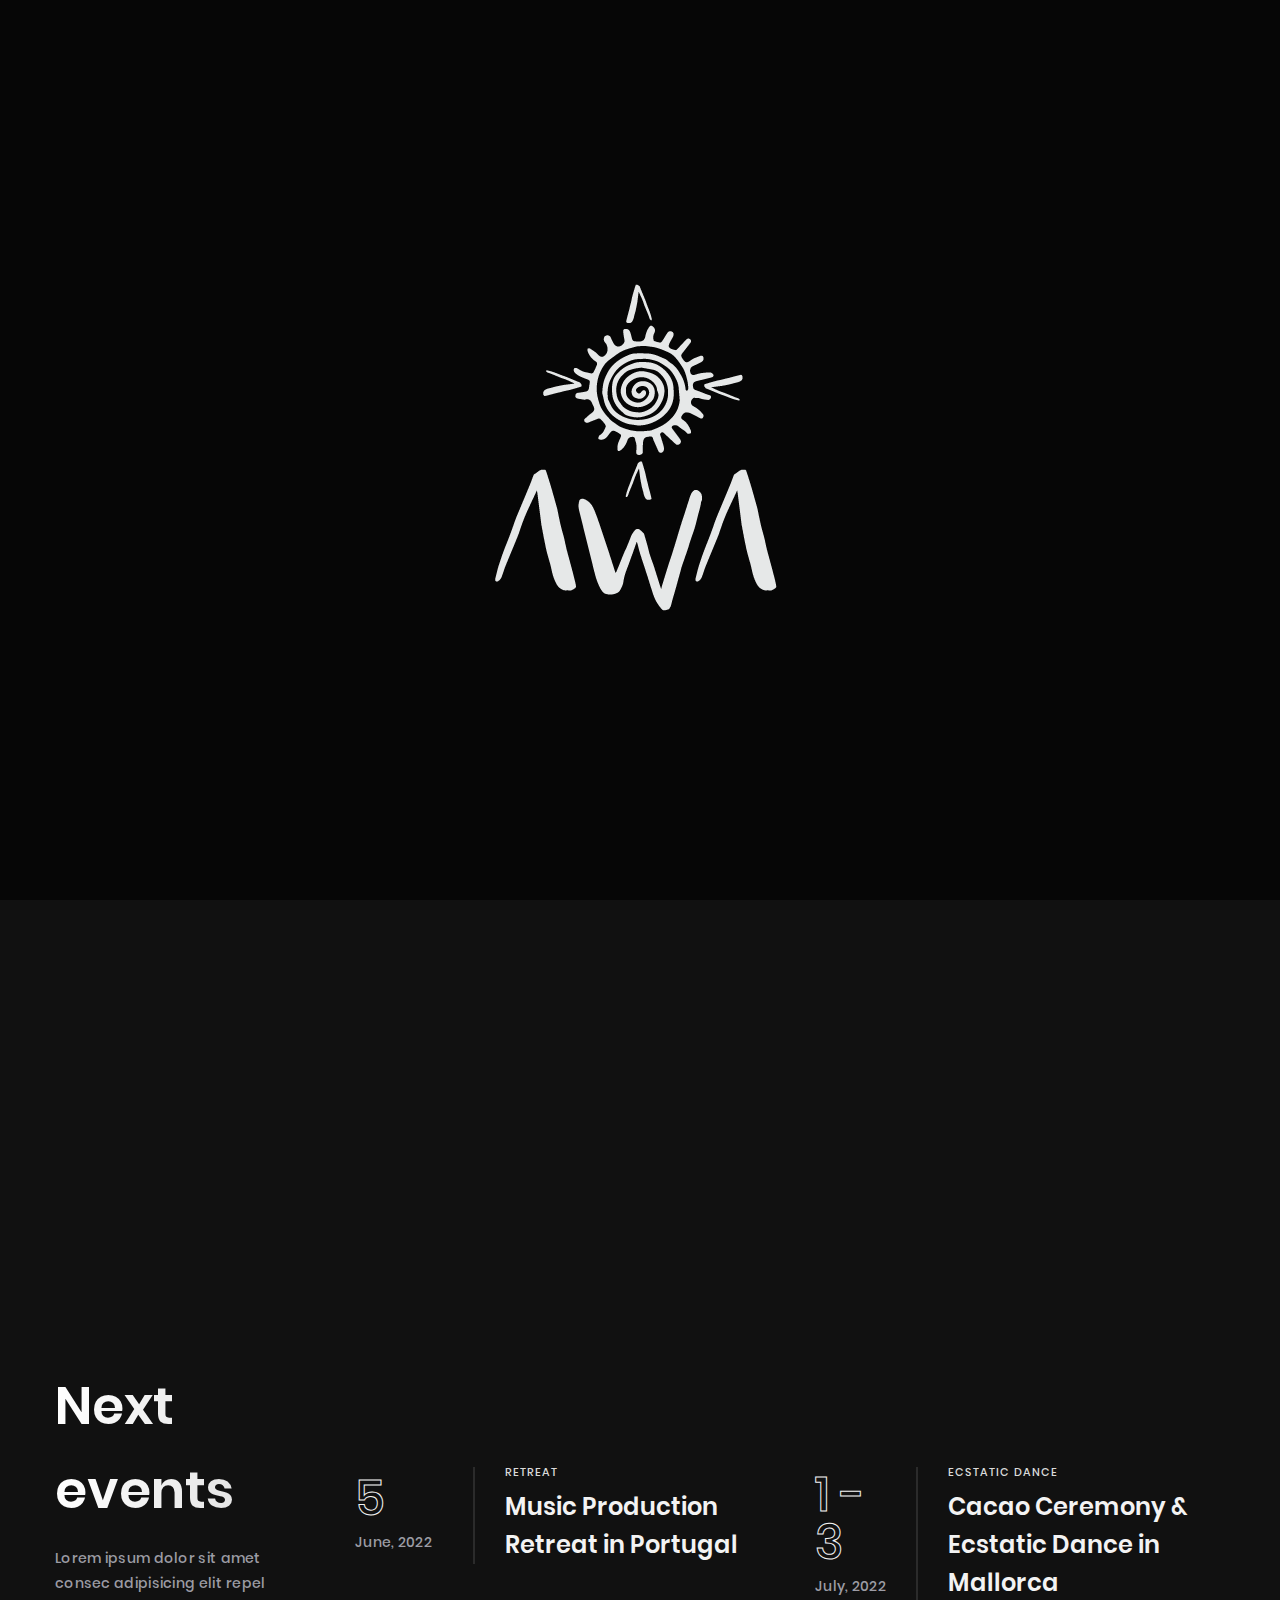
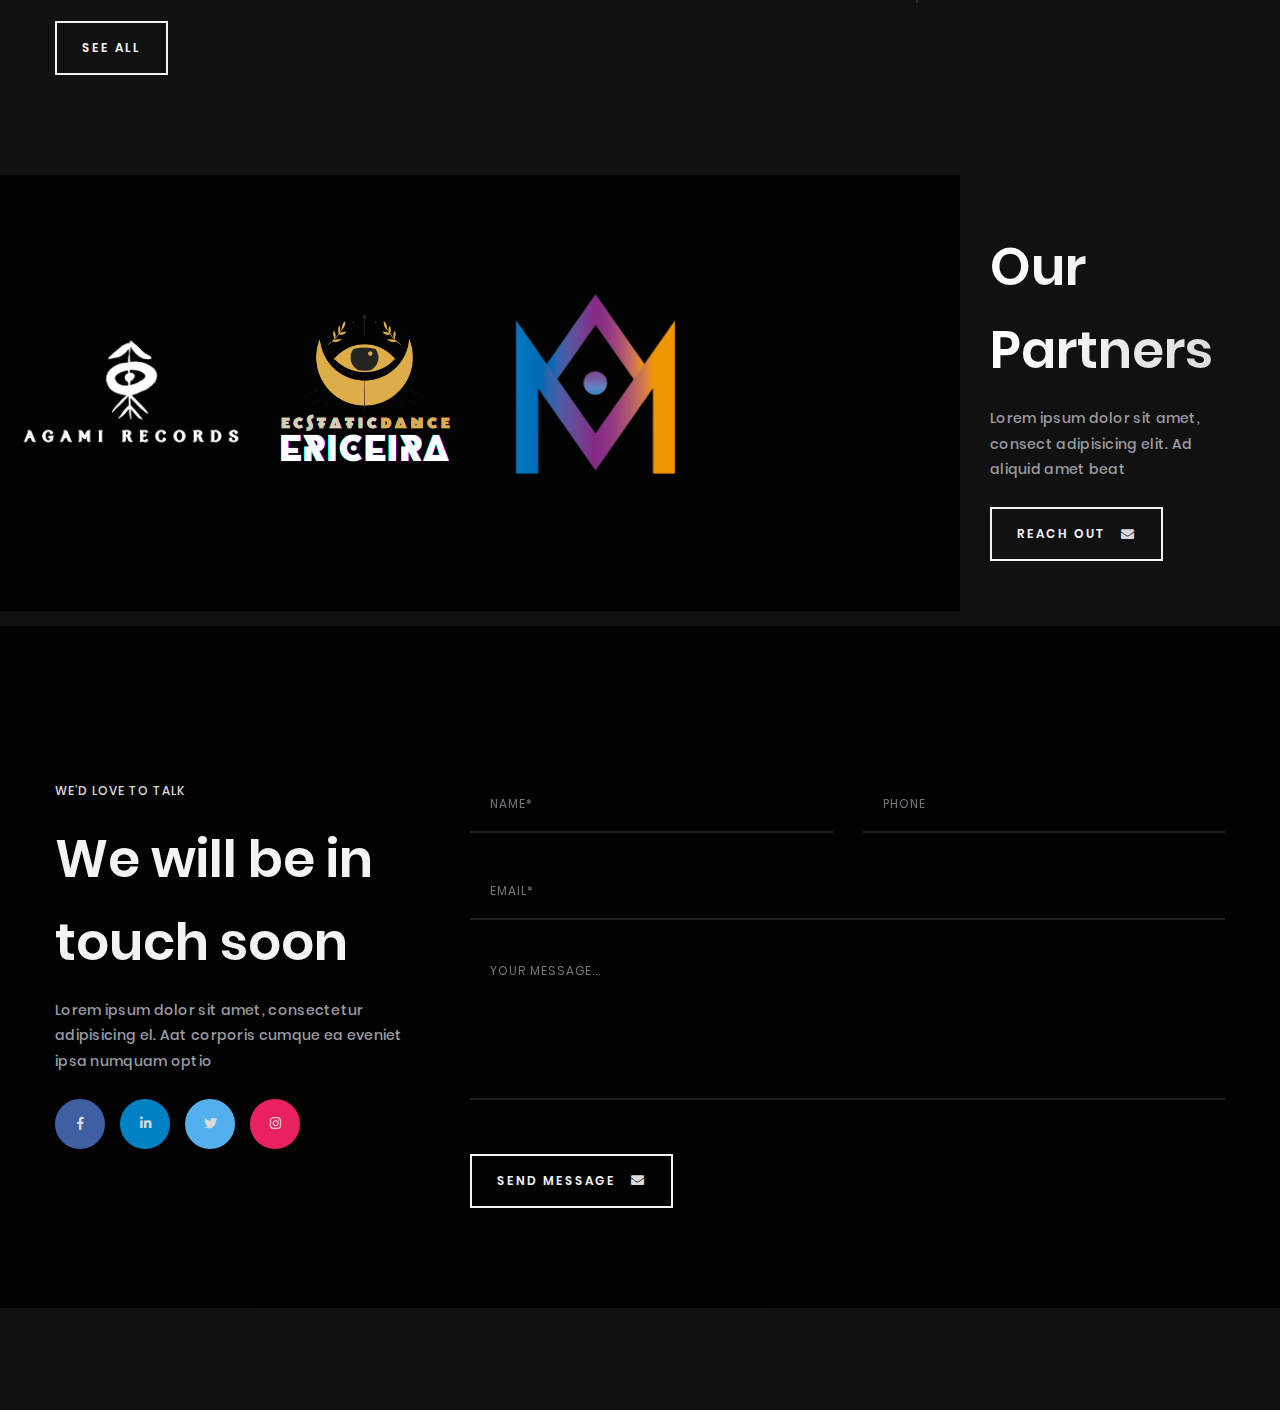
==== index.html @ 038b1d71 "contact form working + back to 3 pillars" ====
<!doctype html>
<html lang="zxx">

<head>
  <!-- HEAD START -->
  <meta charset="UTF-8">
  <meta name="viewport" content="width=device-width, initial-scale=1, maximum-scale=1">
  <meta http-equiv="x-ua-compatible" content="ie=edge">
  <meta name="apple-mobile-web-app-capable" content="yes" />
  <meta name="mobile-web-app-capable" content="yes">
  <meta name="apple-mobile-web-app-status-bar-style" content="black-transcluent">
  <meta name="format-detection" content="telephone=no">
  <title>AWA Movement</title>
  <!-- Font Awesome -->
  <link rel="stylesheet" href="css/font-awesome.min.css">
  <!-- Swiper -->
  <link rel="stylesheet" href="css/swiper.min.css">
  <!-- Magnific popup -->
  <link rel="stylesheet" href="css/magnific-popup.min.css">
  <!-- Plur-->
  <link rel="stylesheet" href="css/plyr.min.css">
  <!-- AOS -->
  <link rel="stylesheet" href="css/aos.min.css">
  <!-- Bootstrap-->
  <link rel="stylesheet" href="css/bootstrap.min.css">
  <!-- Jquery Ui-->
  <link rel="stylesheet" href="css/jquery-ui.min.css">
  <!-- Main css -->
  <link rel="stylesheet" href="css/main.css">
  <!-- HEAD END -->
</head>

<body>


  <!-- PAGE START -->
  <main class="page-wrapper">
    <!-- Page Loader -->
    <div class="page-loader">
      <img src="images/logo.png" style="filter: brightness(2)" alt="AWA Movement logo" class="animate img-fluid">
    </div>
    <!-- Cursor -->
    <div class="cursor">
      <div class="cursor--inner cursor--inner-circle"></div>
      <div class="cursor--inner cursor--inner-text"></div>
    </div>
    <!-- Navbar -->
    <nav class="navigation-menu">
      <!-- LOGO -->
      <div class="inner-wrapper">
        <div class="navigation-menu--logo-wrapper navigation-button">
          <a href="index.html">
            <div class="logo-wrapper--image-wrapper">
              <img src="images/logo wide.png" style="filter: brightness(2)" alt="" class="img-fluid">
            </div>
          </a>
        </div>
        <div class="right-side">
          <!-- Toggle-->
          <div class="navigation-menu--toggle-btn navigation-button">
            <div class="toggle-btn--menu">Menu</div>
            <div class="toggle-btn--wrapper-toggles">
              <div class="wrapper-toggles--one"></div>
              <div class="wrapper-toggles--two"></div>
              <div class="wrapper-toggles--three"></div>
            </div>
          </div>
        </div>
      </div>
      <!-- Main Menu-->
      <div
        class="navigation-menu--inner-wrapper bg-size-cover bg-position-center bg-attachment-fixed overlay black-overlay"
        style="background-image: url('images/menu/bg.jpg'); background-size: auto; background-repeat: repeat;">
        <div class="inner-wrapper--menu-wrapper">
          <ul class="menu-wrapper--menu-list active-window">
            <li class="menu-item"><a href="index.html">Home</a></li>
            <li class="menu-item"><a href="awa.html">AWA</a></li>
            <li class="menu-item"><a href="events.html">Events</a></li>
            <li class="menu-item">Trainings <small>(coming soon)</small></li>
          </ul>
        </div>
      </div>
      <div class="navigation--sidebar-panel">
        <div class="sidebar-panel-toggle-close">
          <i class="fa fa-times"></i>
        </div>
      </div>
      </div>
    </nav>
    <!-- Page Content -->
    <div class="content-page-wrapper">
      <!-- Hero-Header -->
      <header class="hero-header">
        <div class="swiper-container swiper-hero">
          <div class="swiper-wrapper">
            <div class="swiper-slide" style="background-image: url('images/home slider/1.jpeg')">
              <div class="hero-header--hero-content">
                <div class="container">
                  <div class="hero-content--hero-wrapper">
                    <div class="hero-wrapper--content">
                      <h1 class="content--hero-heading">Whole-istic</h1>
                      <h1 class="content--back-title">Whole<br>istic</h1>
                      <p class="content--hero-subtitle">Conscious gatherings, trainings and retreat experiences<br>
                        <br>We co-create moments that bring you to the present and that you can bring home to your
                        day-to-day life.
                      </p>
                      <div style="display: flex">
                        <div class="button-wrapper" style="margin-right: 2em;">
                          <a href="about.html" class="button btn-type-2">Book</a>
                        </div>
                        <div class="button-wrapper">
                          <a href="about.html" class="button btn-type-2">Watch video</a>
                        </div>
                      </div>
                    </div>

                  </div>
                </div>
              </div>
            </div>
            <div class="swiper-slide noise-bg" style="background-image: url('images/home slider/3.jpeg')">
              <div class="hero-header--hero-content">
                <div class="container">
                  <div class="hero-content--hero-wrapper">
                    <div class="hero-wrapper--content">
                      <h1 class="content--hero-heading">Ecstatic Dance</h1>
                      <h1 class="content--back-title">Ecstatic<br>Dance</h1>
                      <p class="content--hero-subtitle">Events in Ibiza, Mallorca and Portugal.<br>Join the next
                        wave.</p>
                      <div class="button-wrapper">
                        <a href="about.html" class="button btn-type-2">See Calendar</a>
                      </div>
                    </div>

                  </div>
                </div>
              </div>
            </div>
            <div class="swiper-slide noise-bg" style="background-image: url('images/home slider/2.jpeg')">
              <div class="hero-header--hero-content">
                <div class="container">
                  <div class="hero-content--hero-wrapper">
                    <div class="hero-wrapper--content">
                      <h1 class="content--hero-heading">Music Production</h1>
                      <h1 class="content--back-title">Music<br>Production</h1>
                      <p class="content--hero-subtitle">Learn music with your favorite producers.
                        <br>Book a weekend crash-course.
                      </p>
                      <div class="button-wrapper">
                        <a href="about.html" class="button btn-type-2">Know More</a>
                      </div>
                    </div>
                  </div>
                </div>
              </div>
            </div>
          </div>
          <div class="swiper-button-prev-default"><i class="fa fa-angle-left"></i></div>
          <div class="swiper-button-next-default"><i class="fa fa-angle-right"></i></div>
        </div>
        <div class="hero-header--share-form">
          <a href="#">
            <div class="share-form--share-icon">
              <i class="fas fa-envelope"></i>
            </div>
            <div class="share-form--share-info">
              <p>Newsletter</p>
            </div>
          </a>
        </div>
        <div class="hero-header--socials">
          <div class="socials--wrapper">
            <ul class="social-icons-type-1">
              <li><a href="index.html" class="twitter"><i class="fab fa-youtube"></i></a></li>
              <li><a href="https://www.instagram.com/awa.movement"><i class="fab fa-instagram"></i></a></li>
              <li><a href="https://discord.gg/qAZQvcEQYb" class="facebook"><i class="fab fa-discord"></i></a></li>
            </ul>
          </div>
        </div>
      </header>

      <!-- Feature boxes-->
      <section class="large-section feature-boxes">
        <div class="container">
          <div class="row feature-box-type-1">
            <div class="col-xl-4 rev-block animation-element">
              <div class="feature-box-type-1--inner-wrapper">
                <div class="inner-wrapper--number">
                  <p>01</p>
                </div>
                <div class="inner-wrapper--content-wrapper">
                  <div class="content-wrapper--title">
                    <h5>Retreats & Conscious Gatherings</h5>
                  </div>
                  <div class="content-wrapper--subtitle">
                    <p>We co-create moments that bring you to the present and that you can bring home to your day-to-day
                      life.</p>
                  </div>
                </div>
              </div>
            </div>
            <div class="col-xl-4 rev-block animation-element second-animation">
              <div class="feature-box-type-1--inner-wrapper">
                <div class="inner-wrapper--number">
                  <p>02</p>
                </div>
                <div class="inner-wrapper--content-wrapper">
                  <div class="content-wrapper--title">
                    <h5>Trainings & Online Workshops</h5>
                  </div>
                  <div class="content-wrapper--subtitle">
                    <p>Learn music with your favorite producers.
                      <br>Book a weekend crash-course.
                    </p>
                  </div>
                </div>
              </div>
            </div>
            <div class="col-xl-4 rev-block animation-element third-animation">
              <div class="feature-box-type-1--inner-wrapper">
                <div class="inner-wrapper--number">
                  <p>03</p>
                </div>
                <div class="inner-wrapper--content-wrapper">
                  <div class="content-wrapper--title">
                    <h5>Holistic Concierge</h5>
                  </div>
                  <div class="content-wrapper--subtitle">
                    <p>Events in Ibiza, Mallorca and Portugal.<br>Join the next wave.</p>
                  </div>
                </div>
              </div>
            </div>
          </div>
        </div>
      </section>

      <!-- Upcoming events calendar section -->
      <section class="recent-posts large-section">
        <div class="container">
          <div class="row recent-posts-section--posts-wrapper">
            <div class="col-xl-3 section-heading padding-right">
              <h2 class="section-heading--title">
                Next events
              </h2>
              <p class="section-heading--subtitle">
                Lorem ipsum dolor sit amet consec adipisicing elit repel
              </p>
              <div class="button-wrapper">
                <a class="button btn-type-2" href="calendar.html">See all</a>
              </div>
            </div>
            <div class="col-xl-9">
              <div class="recent-posts-type-1">
                <div class="recent-posts-type-1--posts-wrapper first-post">
                  <div class="posts-wrapper--post">
                    <div class="post--image">
                      <a href="calendar.html">
                        <img
                          src="https://static.wixstatic.com/media/e67b36_6e2a6144dbae4e78b1b3712f1353c117~mv2.jpg/v1/fill/w_1024,h_768,al_c,q_85,enc_auto/e67b36_6e2a6144dbae4e78b1b3712f1353c117~mv2.jpg"
                          alt="" class="img-fluid">
                      </a>
                    </div>
                    <div class="post--content-wrapper">
                      <div class="content-wrapper--date">
                        <div class="date--day heading-stroke">
                          <span>5</span>
                        </div>
                        <div class="date--month-year">
                          <p>June, 2022</p>
                        </div>
                      </div>
                      <div class="content-wrapper--title">
                        <div class="title--tag">
                          <a href="calendar.html">
                            <p>Retreat</p>
                          </a>
                        </div>
                        <a href="calendar.html">
                          <h5 class="title--main-title">Music Production Retreat in Portugal</h5>
                        </a>
                      </div>
                    </div>
                  </div>
                </div>
                <div class="recent-posts-type-1--posts-wrapper second-post">
                  <div class="posts-wrapper--post">
                    <div class="post--image">
                      <a href="calendar.html">
                        <img
                          src="https://static.wixstatic.com/media/e67b36_7b329c564df14a1da469c50195173c81~mv2.jpg/v1/fill/w_1024,h_768,al_c,q_85,enc_auto/e67b36_7b329c564df14a1da469c50195173c81~mv2.jpg"
                          alt="" class="img-fluid">
                      </a>
                    </div>
                    <div class="post--content-wrapper">
                      <div class="content-wrapper--date">
                        <div class="date--day heading-stroke">
                          <span>1 - 3</span>
                        </div>
                        <div class="date--month-year">
                          <p>July, 2022</p>
                        </div>
                      </div>
                      <div class="content-wrapper--title">
                        <div class="title--tag">
                          <a href="calendar.html">
                            <p>Ecstatic Dance</p>
                          </a>
                        </div>
                        <a href="calendar.html">
                          <h5 class="title--main-title">Cacao Ceremony & Ecstatic Dance in Mallorca</h5>
                        </a>
                      </div>
                    </div>
                  </div>
                </div>
              </div>
            </div>

          </div>
        </div>
      </section>

      <!-- Clients slider -->
      <section class="clients-slider">
        <div class="container-fluid ">
          <div class="row clients-slider--clients-wrapper">
            <div class="col-xl-9 clients-slider-type-1 bg-position-center overlay dark-overlay bg-size-cover">
              <div class="swiper-container clients-container-type-1">
                <div class="swiper-wrapper clients-container-type-1--clients-wrapper">
                  <div class="swiper-slide clients-wrapper--clients-slide">
                    <a href="https://www.agamirecords.org" target="_blank" class="clients-slide--clients-inner">
                      <img src="images/agami_logo_variation2.png" style="filter: invert(1)" alt="Agami Records"
                        class="img-fluid">
                    </a>
                  </div>
                  <div class="swiper-slide clients-wrapper--clients-slide">
                    <a href="https://www.instagram.com/ecstaticdanceericeira" target="_blank"
                      class="clients-slide--clients-inner">
                      <img src="images/ericeira logo.png" alt="" class="img-fluid">
                    </a>
                  </div>
                  <div class="swiper-slide clients-wrapper--clients-slide">
                    <a href="https://www.instagram.com/artivistasrecreando" target="_blank"
                      class="clients-slide--clients-inner">
                      <img src="images/artivistas logo.png" alt="" class="img-fluid">
                    </a>
                  </div>
                  <div class="swiper-slide clients-wrapper--clients-slide">
                    <a href="https://www.momentomcollective.com" target="_blank" class="clients-slide--clients-inner">
                      <img src="https://www.momentomcollective.com/wp-content/uploads/2019/09/black-logo.png"
                        style="filter: invert(1)" alt="" class="img-fluid">
                    </a>
                  </div>
                  <div class="swiper-slide clients-wrapper--clients-slide">
                    <a href="https://www.dharmaartinbalance.com" target="_blank" class="clients-slide--clients-inner">
                      <img src="images/dharma logo.png" style="filter: invert(1)" alt="" class="img-fluid">
                    </a>
                  </div>
                  <div class="swiper-slide clients-wrapper--clients-slide">
                    <a href="https://www.agamirecords.org" target="_blank" class="clients-slide--clients-inner">
                      <img src="images/seedsoflight logo.png" alt="" class="img-fluid">
                    </a>
                  </div>
                </div>
              </div>
            </div>
            <div class="col-xl-3 section-heading padding-left">
              <h2 class="section-heading--title">
                Our Partners
              </h2>
              <p class="section-heading--subtitle">
                Lorem ipsum dolor sit amet, consect adipisicing elit. Ad aliquid amet beat
              </p>
              <div class="button-wrapper">
                <a class="button btn-type-1" href="about.html">Reach out<i class="fas fa-envelope"></i></a>
              </div>
            </div>
          </div>
        </div>
      </section>

      <!-- Contact form-->
      <section
        class="contact-form-section large-section bg-size-cover bg-attachment-fixed bg-position-center overlay dark-overlay"
        style="background-image: url('images/footer/bg.jpg')">
        <div class="container ">
          <div class="row contact-form-section--wrapper">
            <div class="col-xl-4">
              <div class="wrapper--subtitle">
                <p>We’d love to talk</p>
              </div>
              <div class="contact-form--title">
                <h2>We will be in touch soon</h2>
              </div>
              <div class="wrapper--description">
                <p>Lorem ipsum dolor sit amet, consectetur adipisicing el. Aat corporis cumque ea eveniet
                  ipsa numquam optio</p>
              </div>
              <div class="wrapper--socials">
                <div class="social-icons-type-2">
                  <a href="index.html" class="social-box facebook-h">
                    <i class="fab fa-facebook-f"></i>
                  </a>
                  <a href="index.html" class="social-box linkedin-h">
                    <i class="fab fa-linkedin-in"></i>
                  </a>
                  <a href="index.html" class="social-box twitter-h">
                    <i class="fab fa-twitter"></i>
                  </a>
                  <a href="https://www.instagram.com/awa.movement" class="social-box instagram-h">
                    <i class="fab fa-instagram"></i>
                  </a>
                </div>
              </div>
            </div>
            <div class="col-xl-8 padding-left">
              <div class="contact-form">
                <div class="contact-form--contact-form-wrapper">
                  <form class="contact-form-wrapper--contact-form" id="ajax-contact" name="ajax-contact">
                    <div class="input-row">
                      <div class="form-div first-div">
                        <input class="form-name" type="text" name="name" placeholder="Name*" required>
                      </div>
                      <div class="form-div last-div">
                        <input class="form-phone" type="text" name="phone" placeholder="Phone">
                      </div>
                    </div>
                    <div class="form-div">
                      <input class="form-email" type="email" name="email" placeholder="Email*" required>
                    </div>
                    <div class="form-div">
                      <textarea class="form-message" name="message" placeholder="Your message..."></textarea>
                    </div>
                    <div class="button-wrapper">
                      <button type="submit" class="button btn-type-1">Send Message<i
                          class="fas fa-envelope"></i></button>
                    </div>
                  </form>
                </div>
              </div>
            </div>
          </div>
        </div>
      </section>
    </div>
    <!-- Parallax Footer -->
    <footer class="footer">
      <!-- <div class="container">
        <div class="row footer-head">
          <div class="col-xl-3 col-lg-6 col-sm-12">
            <div class="sidebar-widget">
              <h6 class="sidebar-widget--sidebar-title">Latest Posts</h6>
              <ul class="sidebar-widget--post-list">
                <li class="post-list--post">
                  <a href="index.html">
                    <div class="post--img-wrapper">
                      <img src="http://via.placeholder.com/1920x1280" alt="" class="img-fluid">
                    </div>
                  </a>
                  <div class="post--post-body">
                    <a href="index.html">
                      <h6>Good design is…</h6>
                    </a>
                    <div class="post-body--description-box">
                      <p class="description-box--date">June 12, 2020</p>
                    </div>
                  </div>
                </li>
                <li class="post-list--post">
                  <a href="index.html">
                    <div class="post--img-wrapper">
                      <img src="http://via.placeholder.com/1920x1280" alt="" class="img-fluid">
                    </div>
                  </a>
                  <div class="post--post-body">
                    <a href="index.html">
                      <h6>8 tips for your…</h6>
                    </a>
                    <div class="post-body--description-box">
                      <p class="description-box--date">May 28, 2020</p>
                    </div>
                  </div>
                </li>
                <li class="post-list--post">
                  <a href="index.html">
                    <div class="post--img-wrapper">
                      <img src="http://via.placeholder.com/1920x1280" alt="" class="img-fluid">
                    </div>
                  </a>
                  <div class="post--post-body">
                    <a href="index.html">
                      <h6>The great debate…</h6>
                    </a>
                    <div class="post-body--description-box">
                      <p class="description-box--date">Nov 16, 2020</p>
                    </div>
                  </div>
                </li>
              </ul>
            </div>
          </div>
          <div class="col-xl-3 col-lg-6 col-sm-12">
            <div class="sidebar-widget">
              <h6 class="sidebar-widget--sidebar-title">Dribble Feed</h6>
              <div class="sidebar-widget--social-networks">
                <div class="social-networks--dribble-widget">
                  <a href="https://dribbble.com/" class="gallery--image-item">
                    <img src="http://via.placeholder.com/1920x1280" alt="" class="img-fluid">
                    <i class="fab fa-dribbble"></i>
                  </a>
                  <a href="https://dribbble.com/" class="gallery--image-item">
                    <img src="http://via.placeholder.com/1920x1280" alt="" class="img-fluid">
                    <i class="fab fa-dribbble"></i>
                  </a>
                  <a href="https://dribbble.com/" class="gallery--image-item">
                    <img src="http://via.placeholder.com/1920x1280" alt="" class="img-fluid">
                    <i class="fab fa-dribbble"></i>
                  </a>
                  <a href="https://dribbble.com/" class="gallery--image-item">
                    <img src="http://via.placeholder.com/1920x1280" alt="" class="img-fluid">
                    <i class="fab fa-dribbble"></i>
                  </a>
                  <a href="https://dribbble.com/" class="gallery--image-item">
                    <img src="http://via.placeholder.com/1920x1280" alt="" class="img-fluid">
                    <i class="fab fa-dribbble"></i>
                  </a>
                  <a href="https://dribbble.com/" class="gallery--image-item">
                    <img src="http://via.placeholder.com/1920x1280" alt="" class="img-fluid">
                    <i class="fab fa-dribbble"></i>
                  </a>
                </div>
              </div>
            </div>
          </div>
          <div class="col-xl-3 col-lg-6 col-sm-12">
            <div class="sidebar-widget">
              <h6 class="sidebar-widget--sidebar-title">Contact Info</h6>
              <div class="sidebar-widget--contacts">
                <ul class="contacts--contact-info">
                  <li><i class="fa fa-map-marker"></i>
                    <p>Factory, London, W2 5JU</p>
                  </li>
                  <li><i class="fa fa-envelope"></i><a href="index.html">example@gmail.com</a></li>
                  <li><i class="fa fa-phone"></i><a href="index.html">Phone: 1-123-222-567</a></li>
                  <li><i class="fas fa-at"></i><a href="index.html">nastyakorbet@gmail.com</a></li>
                </ul>
              </div>
            </div>
          </div>
          <div class="col-xl-3 col-lg-6 col-sm-12">
            <div class="sidebar-widget">
              <h6 class="sidebar-widget--sidebar-title">Tag Cloud</h6>
              <div class="sidebar-widget--tag-cloud">
                <a href="index.html" class="tag-cloud--tag">Solution</a>
                <a href="index.html" class="tag-cloud--tag">Design</a>
                <a href="index.html" class="tag-cloud--tag">Visual</a>
                <a href="index.html" class="tag-cloud--tag">Gallery</a>
                <a href="index.html" class="tag-cloud--tag">Scss</a>
                <a href="index.html" class="tag-cloud--tag">Creative</a>
                <a href="index.html" class="tag-cloud--tag">Famous</a>
                <a href="index.html" class="tag-cloud--tag">People</a>
                <a href="index.html" class="tag-cloud--tag">Food</a>
                <a href="index.html" class="tag-cloud--tag">Science</a>
                <a href="index.html" class="tag-cloud--tag">HTML</a> <a href="index.html"
                  class="tag-cloud--tag">Photo</a>
              </div>
            </div>
          </div>
        </div>
      </div> -->
      <div class="footer-body">
        <div class="footer-body--wrapper">
          <p>@ 2022 AWA Movement, All Rights Reserved</p>
        </div>
      </div>
    </footer>
  </main>
  <!-- PAGE END -->

  <!-- INCLUDE SCRIPTS START -->

  <!--Jquery-->
  <script src="js/jquery-3.3.1.min.js"></script>
  <!--TweenMax-->
  <script src="js/TweenMax.min.js"></script>
  <!-- ImageLoaded -->
  <script src="js/imagesloaded.pkgd.min.js"></script>
  <!-- Magnific Popup-->
  <script src="js/jquery.magnific-popup.min.js"></script>
  <!-- Isotope -->
  <script src="js/isotope.pkgd.min.js"></script>
  <!-- Plyr -->
  <script src="js/plyr.min.js"></script>
  <!-- Tilt -->
  <script src="js/tilt.jquery.min.js"></script>
  <!-- Sticky sidebar -->
  <script src="js/sticky-sidebar.min.js"></script>
  <!-- Packery -->
  <script src="js/packery.pkgd.js"></script>
  <!-- Waypoints -->
  <script src="js/jquery.waypoints.min.js"></script>
  <!-- AOS-->
  <script src="js/aos.min.js"></script>
  <!-- Swiper -->
  <script src="js/swiper.min.js"></script>
  <!-- Jquery Ui-->
  <script src="js/jquery-ui.min.js"></script>
  <!-- Main JS-file -->
  <script src="js/main.js"></script>
  <!-- INCLUDE SCRIPTS END -->

  <script type="text/javascript" src="https://cdn.jsdelivr.net/npm/@emailjs/browser@3/dist/email.min.js">
  </script>
  <script type="text/javascript">
    (function () {
      emailjs.init("user_i3doLEc81aiVPkLWcqVLx");
    })();
  </script>

</body>

</html>
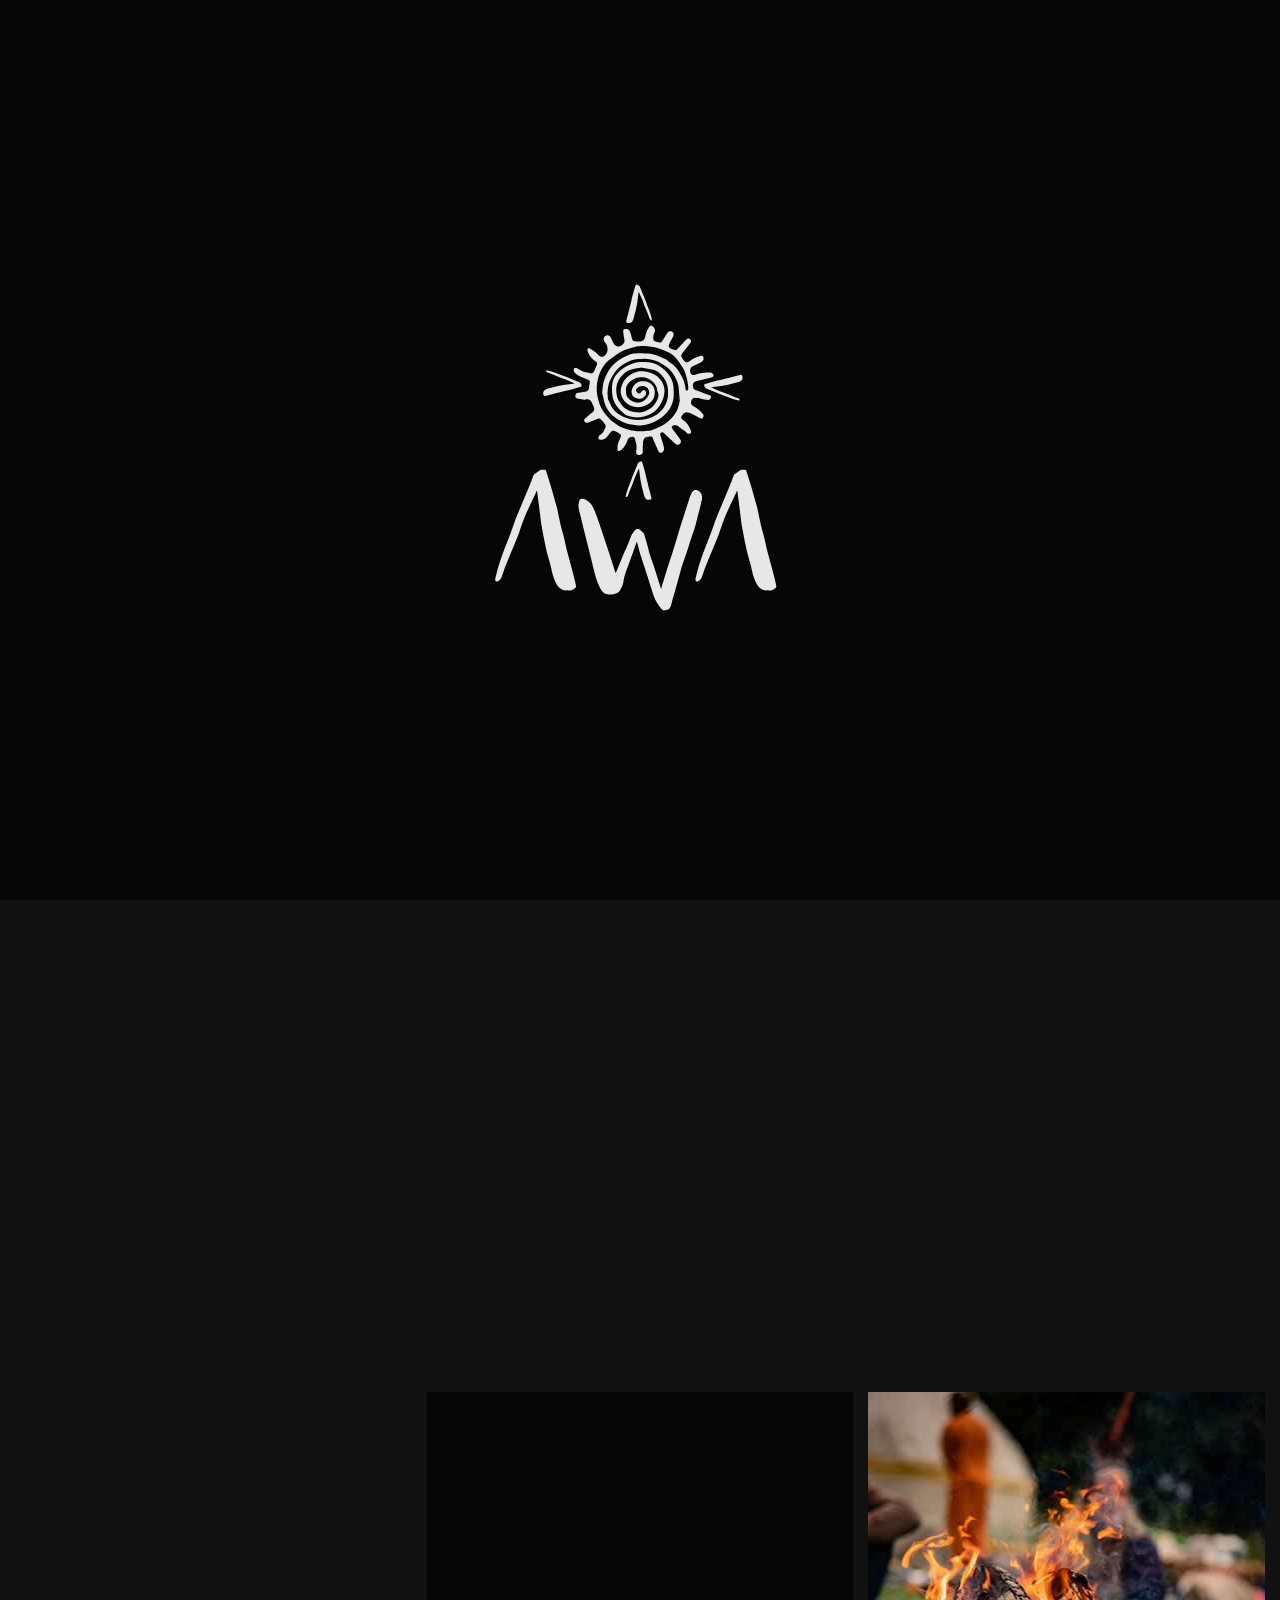
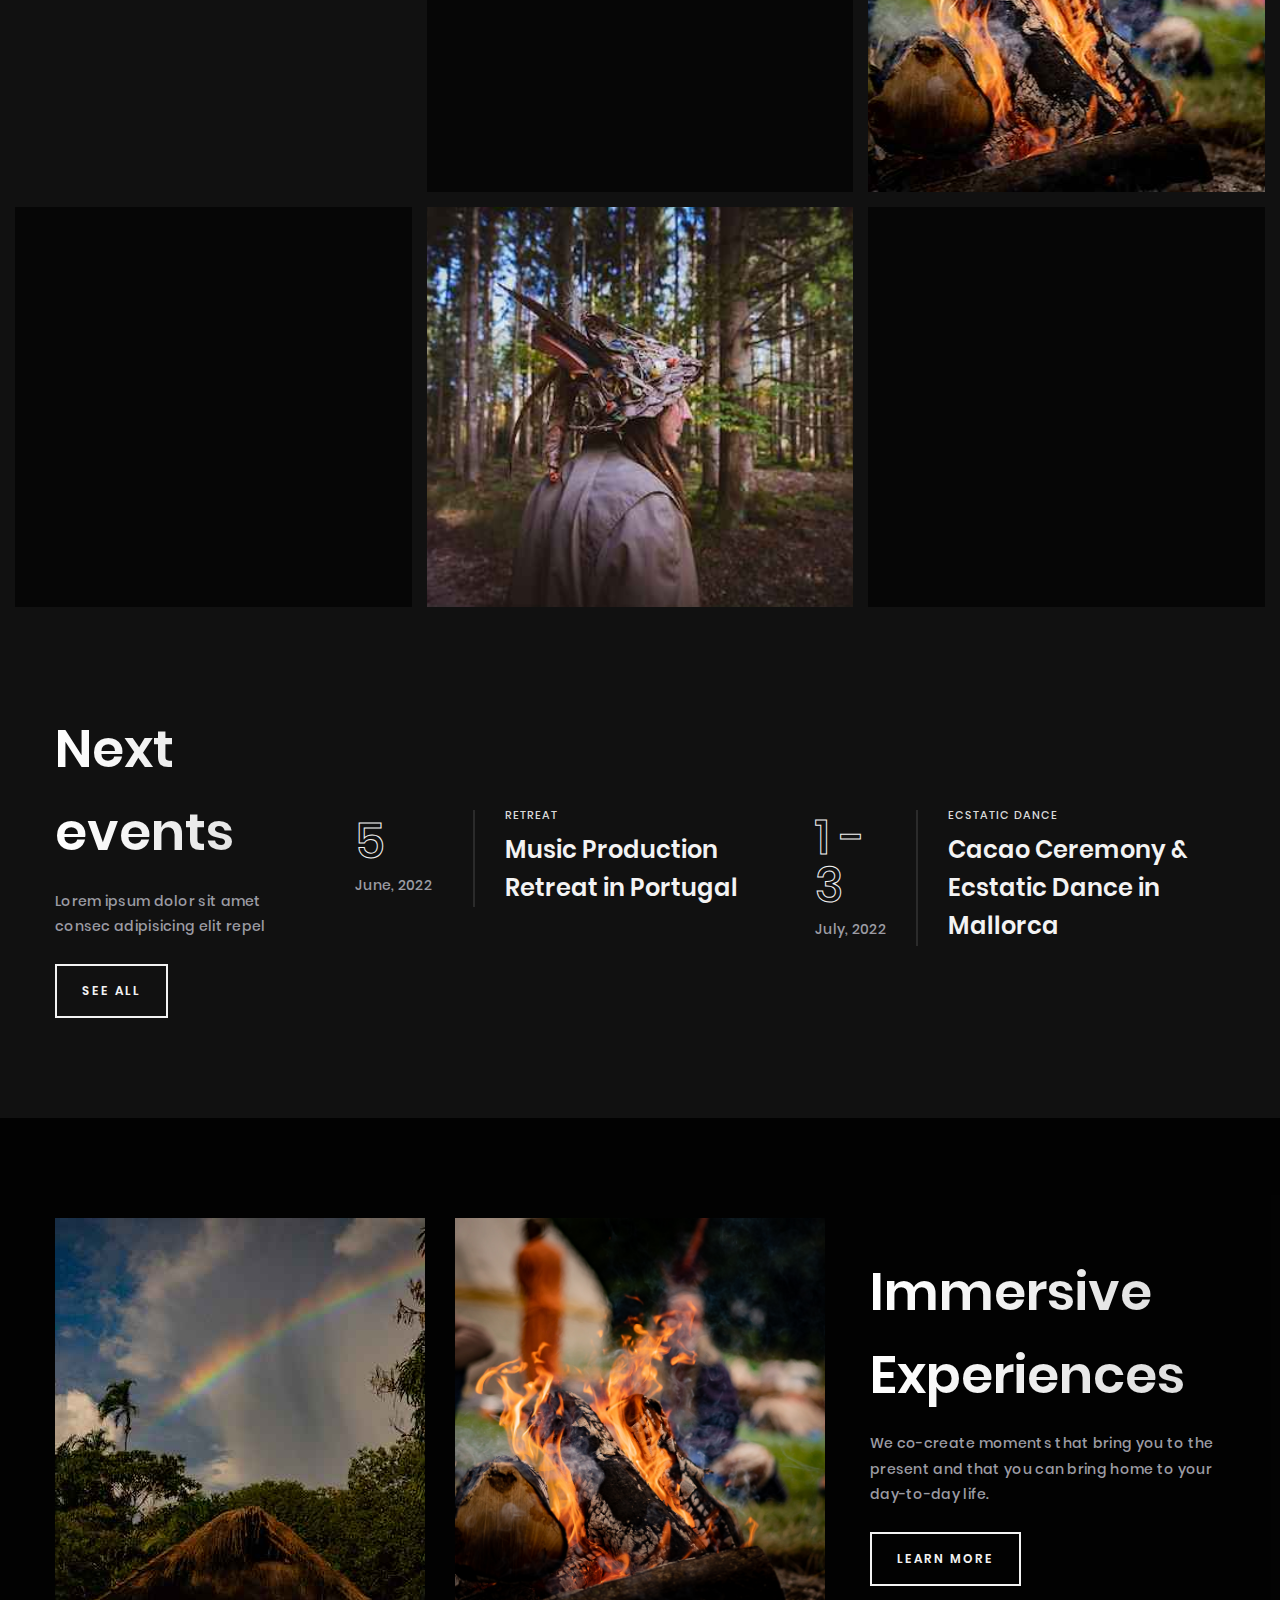
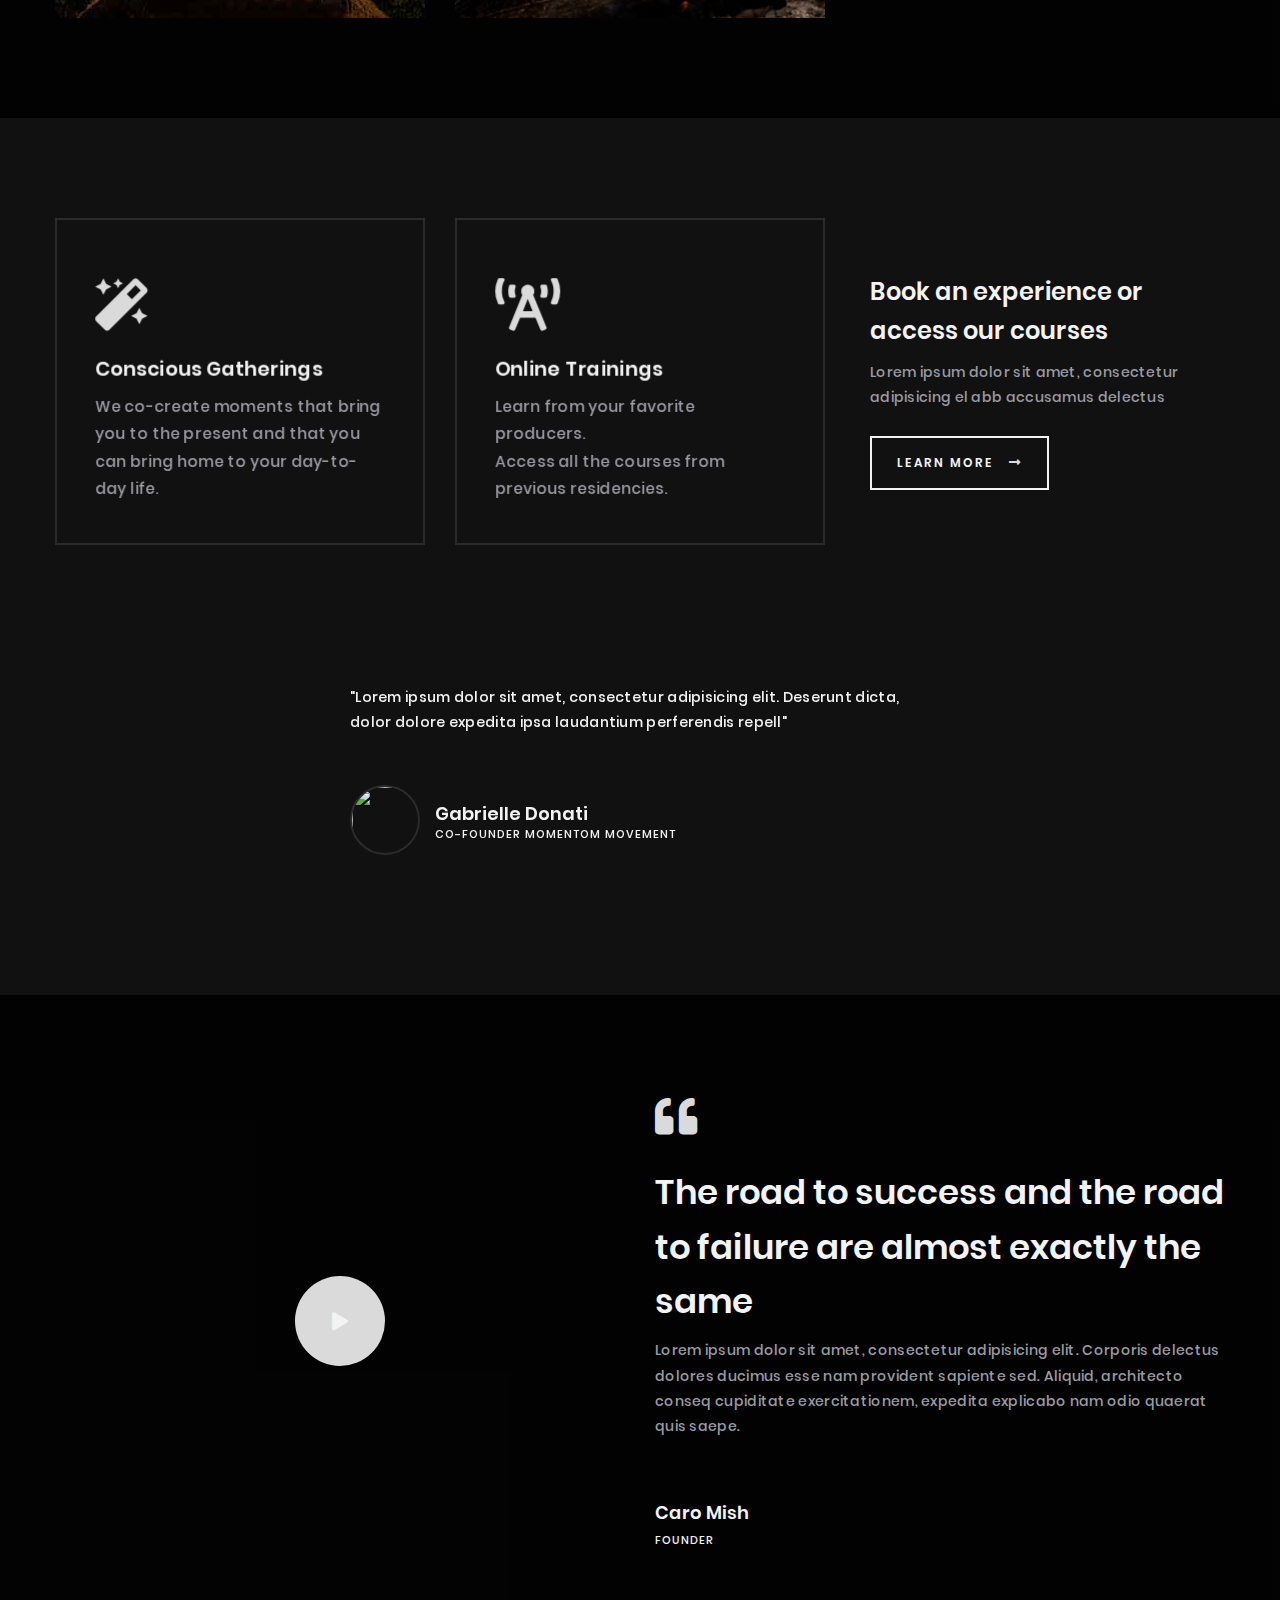
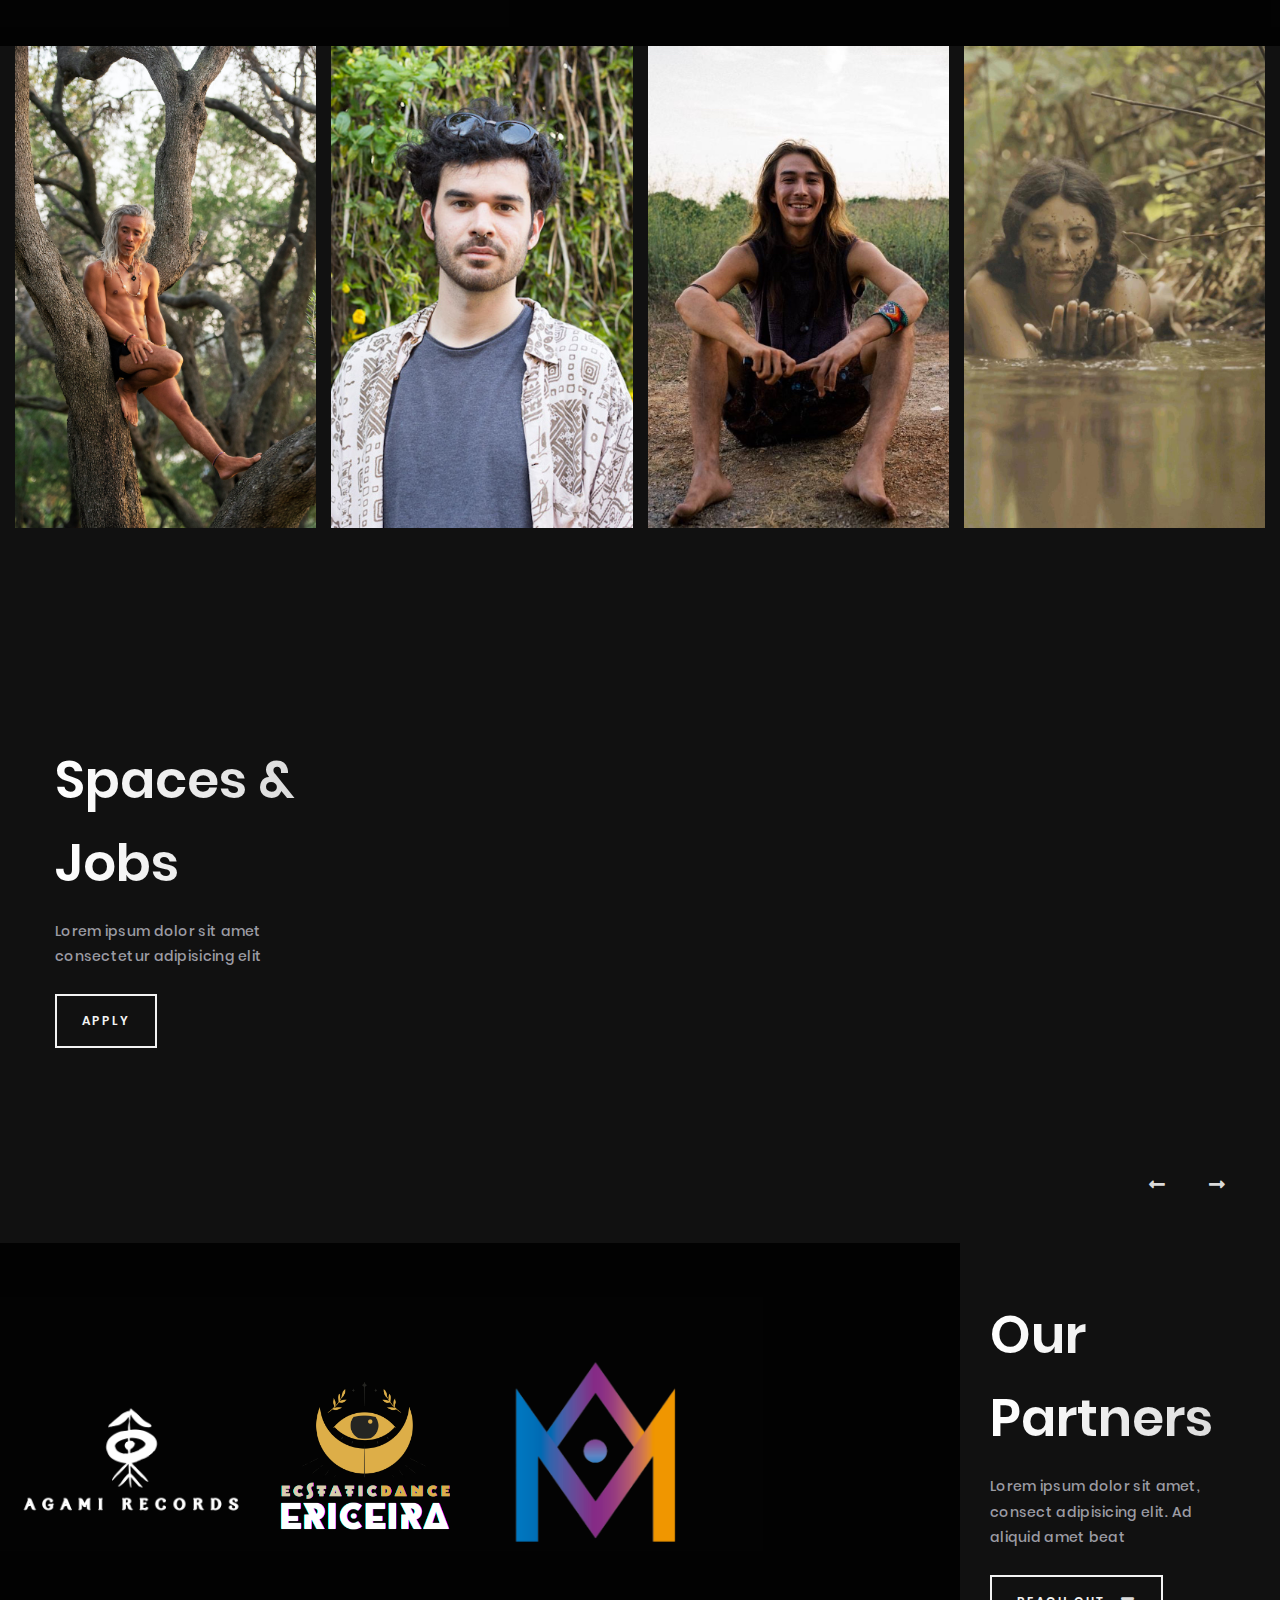
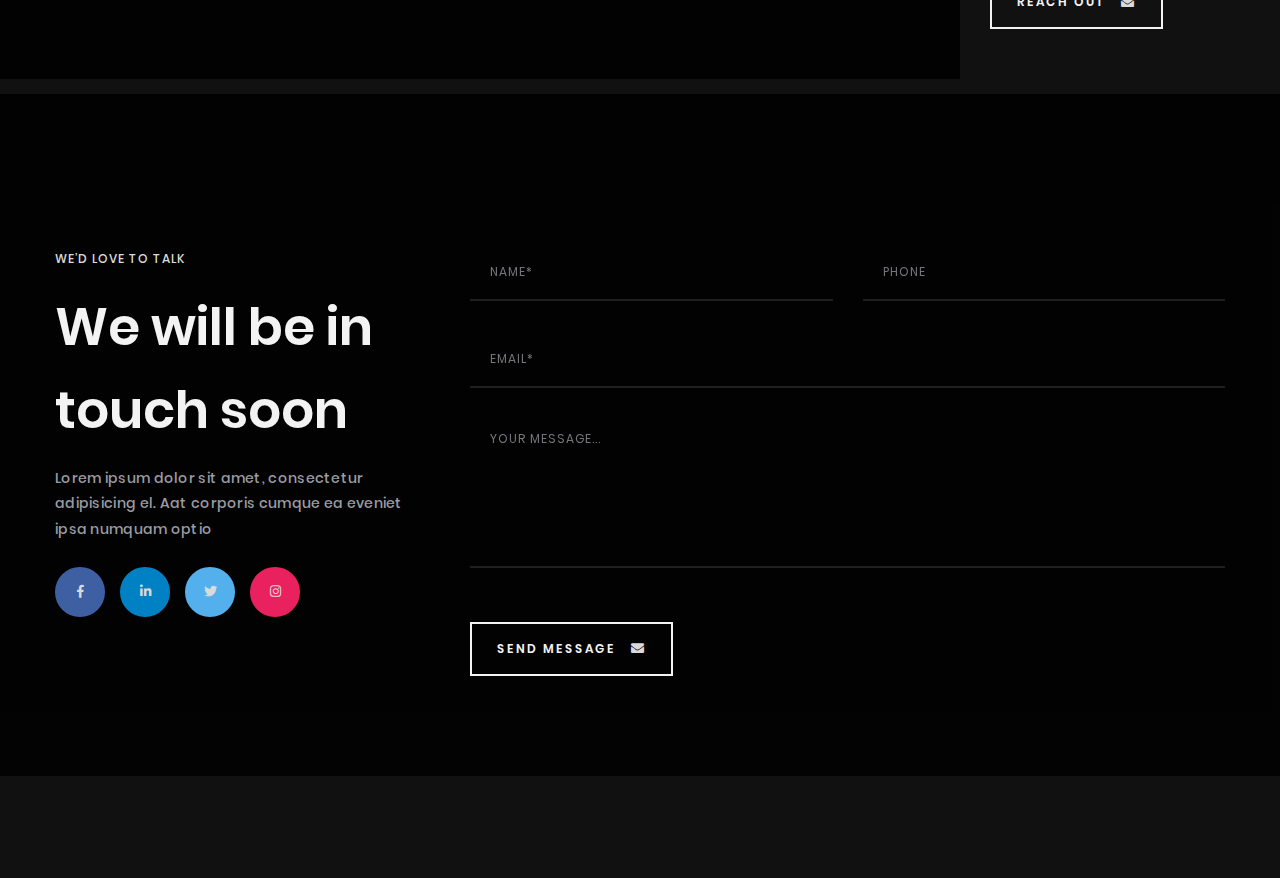
==== commit f83c7d48: "everything back in the homepage" ====
--- a/index.html
+++ b/index.html
@@ -102,7 +102,7 @@
                       <h1 class="content--back-title">Whole<br>istic</h1>
                       <p class="content--hero-subtitle">Conscious gatherings, trainings and retreat experiences<br>
                         <br>We co-create moments that bring you to the present and that you can bring home to your
-                        day-to-day life.
+                        day-to-day life
                       </p>
                       <div style="display: flex">
                         <div class="button-wrapper" style="margin-right: 2em;">
@@ -193,8 +193,8 @@
                     <h5>Retreats & Conscious Gatherings</h5>
                   </div>
                   <div class="content-wrapper--subtitle">
-                    <p>We co-create moments that bring you to the present and that you can bring home to your day-to-day
-                      life.</p>
+                    <p>We serve, share, empower and deliver meaningful and unforgettable life changing - out of the box
+                      experiences.</p>
                   </div>
                 </div>
               </div>
@@ -209,8 +209,8 @@
                     <h5>Trainings & Online Workshops</h5>
                   </div>
                   <div class="content-wrapper--subtitle">
-                    <p>Learn music with your favorite producers.
-                      <br>Book a weekend crash-course.
+                    <p>We fine-tune our courses to play out in an interactive and fun way, to engage you and make you
+                      come out the other end overflowing with inspiration and equipped with the tools to manifest it.
                     </p>
                   </div>
                 </div>
@@ -223,10 +223,94 @@
                 </div>
                 <div class="inner-wrapper--content-wrapper">
                   <div class="content-wrapper--title">
-                    <h5>Holistic Concierge</h5>
+                    <h5>Tailor-made Experiences for Spaces</h5>
                   </div>
                   <div class="content-wrapper--subtitle">
-                    <p>Events in Ibiza, Mallorca and Portugal.<br>Join the next wave.</p>
+                    <p>We welcome your guests and visitors to fully immerse in a 1:1 practice or ceremony with our
+                      world-class facilitators, and enjoy the long-lasting impact throughout their stay.</p>
+                  </div>
+                </div>
+              </div>
+            </div>
+          </div>
+        </div>
+      </section>
+
+      <!-- Info Banners-->
+      <section class="info-banners-section">
+        <div class="info-banners-type-1">
+          <div class="container-fluid">
+            <div class="row">
+              <div class="col-xl-4">
+                <div class="image-wrapper bg-size-cover bg-position-center"
+                  style="background-image: url('images/info/1.jpg')">
+                </div>
+              </div>
+              <div class="col-xl-4 content-wrapper responsive-padding">
+                <div class="black-background">
+                  <div class="content-wrapper--content" data-aos="zoom-in" data-aos-delay="100"
+                    data-aos-anchor-placement="top-bottom" data-aos-easing="ease-in-out" data-aos-duration="700">
+                    <div class="content--number-wrapper heading-stroke">
+                      <span>01</span>
+                    </div>
+                    <div class="content--description-wrapper">
+                      <h5>Ecstatic Dance</h5>
+                      <p>Lorem ipsum dolor suscipit sit sunt ame consectetur adipisicing. Earum consect</p>
+                      <a href="event.html" class="content-wrapper--link">
+                        <p>Learn more</p>
+                        <i class="fa fa-long-arrow-alt-right"></i>
+                      </a>
+                    </div>
+                  </div>
+                </div>
+              </div>
+              <div class="col-xl-4 info-banners-type-1--image-inner-wrapper">
+                <div class="image-wrapper bg-size-cover bg-position-center"
+                  style="background-image: url('images/info/2.jpg')">
+                </div>
+              </div>
+            </div>
+            <div class="row second-row">
+              <div class="col-xl-4 content-wrapper">
+                <div class="black-background">
+                  <div class="content-wrapper--content" data-aos="zoom-in" data-aos-delay="250"
+                    data-aos-anchor-placement="top-bottom" data-aos-easing="ease-in-out" data-aos-duration="700">
+                    <div class="content--number-wrapper heading-stroke">
+                      <img src="images/cacao icon.png" width="100" />
+                    </div>
+                    <div class="content--description-wrapper">
+                      <h5>Music Production</h5>
+                      <p>We fine-tune our courses to play out in an interactive and fun way, to engage you and make you
+                        come out the other end overflowing with inspiration + equipped with the tools to manifest it.
+                      </p>
+                      <a href="blog-single.html" class="content-wrapper--link">
+                        <p>Learn more</p>
+                        <i class="fa fa-long-arrow-alt-right"></i>
+                      </a>
+                    </div>
+                  </div>
+                </div>
+              </div>
+              <div class="col-xl-4 responsive-padding">
+                <div class="image-wrapper bg-size-cover bg-position-center"
+                  style="background-image: url('images/info/3.jpg')">
+                </div>
+              </div>
+              <div class="col-xl-4 content-wrapper">
+                <div class="black-background">
+                  <div class="content-wrapper--content" data-aos="zoom-in" data-aos-delay="350"
+                    data-aos-anchor-placement="top-bottom" data-aos-easing="ease-in-out" data-aos-duration="700">
+                    <div class="content--number-wrapper heading-stroke">
+                      <span>03</span>
+                    </div>
+                    <div class="content--description-wrapper">
+                      <h5>Holistic Concierge</h5>
+                      <p>Lorem ipsum dolor suscipit sit sunt ame consectetur adipisicing. Earum consect</p>
+                      <a href="blog-single.html" class="content-wrapper--link">
+                        <p>Learn more</p>
+                        <i class="fa fa-long-arrow-alt-right"></i>
+                      </a>
+                    </div>
                   </div>
                 </div>
               </div>
@@ -317,6 +401,437 @@
               </div>
             </div>
 
+          </div>
+        </div>
+      </section>
+
+      <!-- About us -->
+      <section class="about-company large-section overlay dark-overlay bg-size-cover bg-position-center"
+        style="background-image: url('images/immersive/bg.jpg')">
+        <div class="container z-index-100">
+          <div class="row about-company--inner-wrapper">
+            <div class="col-xl-4 col-md-6 image-wrapper">
+              <div class="image bg-size-cover bg-position-center"
+                style="background-image: url('images/immersive/1.jpg')">
+              </div>
+            </div>
+            <div class="col-xl-4 col-md-6 image-wrapper">
+              <div class="image bg-size-cover bg-position-center"
+                style="background-image: url('images/immersive/2.jpg')">
+              </div>
+            </div>
+            <div class="col-xl-4 section-heading padding-left">
+              <h2 class="section-heading--title">
+                Immersive Experiences
+              </h2>
+              <p class="section-heading--subtitle">
+                We co-create moments that bring you to the present and that you can bring home to your
+                day-to-day life.
+              </p>
+              <div class="button-wrapper">
+                <a class="button btn-type-2" href="about.html">Learn more</a>
+              </div>
+            </div>
+          </div>
+        </div>
+      </section>
+
+      <!-- Services -->
+      <section class="services-section large-section">
+        <div class="container">
+          <div class="row services-section--services-wrapper">
+
+            <div class="col-xl-4 col-md-6">
+              <div class="services-type-1">
+                <div class="services-type-1--inner-wrapper tilt-wrapper" data-tilt-value="8" data-tilt-speed="1000"
+                  data-tilt-scale="1" data-tilt-perspective="800">
+                  <div class="inner-wrapper--icon">
+                    <i class="fas fa-magic"></i>
+                  </div>
+                  <div class="inner-wrapper--title">
+                    <h6>Conscious Gatherings</h6>
+                  </div>
+                  <div class="inner-wrapper--subtitle">
+                    <p>We co-create moments that bring you to the present and that you can bring home to your
+                      day-to-day life.</p>
+                  </div>
+                </div>
+              </div>
+            </div>
+            <div class="col-xl-4 col-md-6">
+              <div class="services-type-1 mb-0">
+                <div class="services-type-1--inner-wrapper tilt-wrapper" data-tilt-value="8" data-tilt-speed="1000"
+                  data-tilt-scale="1" data-tilt-perspective="800">
+                  <div class="inner-wrapper--icon">
+                    <i class="fas fa-broadcast-tower"></i>
+                  </div>
+                  <div class="inner-wrapper--title">
+                    <h6>Online Trainings</h6>
+                  </div>
+                  <div class="inner-wrapper--subtitle">
+                    <p>Learn from your favorite producers.
+                      <br>Access all the courses from previous residencies.
+                    </p>
+                  </div>
+                </div>
+              </div>
+            </div>
+            <div class="col-xl-4 heading-wrapper padding-left">
+              <h5 class="heading-wrapper--heading white-color">
+                Book an experience or access our courses
+              </h5>
+              <p class="heading-wrapper--subtitle">
+                Lorem ipsum dolor sit amet, consectetur adipisicing el abb accusamus delectus
+              </p>
+              <div class="button-wrapper">
+                <a class="button btn-type-1" href="course.html">Learn more<i
+                    class="fas fa-long-arrow-alt-right"></i></a>
+              </div>
+            </div>
+          </div>
+        </div>
+      </section>
+
+      <!-- 4 columns section testimonials-->
+      <section class="four-columns-section">
+        <div class="one-column short hidden-mobile"></div>
+        <div class="two-columns testimonials-slider-type-1">
+          <div class="swiper-container swiper-testimonials">
+            <div class="swiper-wrapper">
+              <div class="swiper-slide">
+                <div class="testimonials-slider-wrapper">
+                  <div class="testimonials-slider-wrapper--head">
+                    <p>"Lorem ipsum dolor sit amet, consectetur adipisicing elit. Deserunt dicta, dolor dolore expedita
+                      ipsa laudantium perferendis repell"</p>
+                  </div>
+                  <div class="testimonials-slider-wrapper--body">
+                    <div class="body--testimonial-img">
+                      <img src="https://jk-studio-dev.com/templates/norto/images/team/team-1.jpg" alt=""
+                        class="img-fluid">
+                    </div>
+                    <div class="body--testimonial-info">
+                      <div class="testimonial-info--name">
+                        <h6>Gabrielle Donati</h6>
+                      </div>
+                      <div class="testimonial-info--position">
+                        <p>Co-Founder Momentom Movement</p>
+                      </div>
+                    </div>
+                  </div>
+                </div>
+              </div>
+              <div class="swiper-slide">
+                <div class="testimonials-slider-wrapper">
+                  <div class="testimonials-slider-wrapper--head">
+                    <p>"Lorem ipsum dolor sit amet, consectetur adipisicing elit. Deserunt dicta, dolor dolore expedita
+                      ipsa laudantium perferendis repell"</p>
+                  </div>
+
+                  <div class="testimonials-slider-wrapper--body">
+                    <div class="body--testimonial-img">
+                      <img src="https://jk-studio-dev.com/templates/norto/images/team/team-2.jpg" alt=""
+                        class="img-fluid">
+                    </div>
+                    <div class="body--testimonial-info">
+                      <div class="testimonial-info--name">
+                        <h6>Portrait XO</h6>
+                      </div>
+                      <div class="testimonial-info--position">
+                        <p>Award-winning AI Musician</p>
+                      </div>
+                    </div>
+                  </div>
+                </div>
+              </div>
+              <div class="swiper-slide">
+                <div class="testimonials-slider-wrapper">
+                  <div class="testimonials-slider-wrapper--head">
+                    <p>"Lorem ipsum dolor sit amet, consectetur adipisicing elit. Deserunt dicta, dolor dolore expedita
+                      ipsa laudantium perferendis repell"</p>
+                  </div>
+                  <div class="testimonials-slider-wrapper--body">
+                    <div class="body--testimonial-img">
+                      <img src="https://jk-studio-dev.com/templates/norto/images/team/team-3.jpg" alt=""
+                        class="img-fluid">
+                    </div>
+                    <div class="body--testimonial-info">
+                      <div class="testimonial-info--name">
+                        <h6>Cristoforo Gaetani</h6>
+                      </div>
+                      <div class="testimonial-info--position">
+                        <p>Founder Agami Records</p>
+                      </div>
+                    </div>
+                  </div>
+                </div>
+              </div>
+            </div>
+          </div>
+        </div>
+      </section>
+
+      <!-- Quote and Video Button -->
+      <section
+        class="large-section quote-section bg-position-center bg-attachment-fixed overlay dark-overlay bg-size-cover"
+        style="background-image: url('images/quote/bg.jpg')">
+        <div class="container">
+          <div class="row quote-inner-wrapper">
+            <div class="col-xl-6">
+              <div class="video-wrapper-type-1">
+                <a class="video-toggle-type-1 video-popup" href="#video-post-1">
+                  <div class="play-btn-scale">
+                    <i class="fa fa-play"></i>
+                  </div>
+                </a>
+                <div id="video-post-1" class="white-popup-block mfp-hide mfp-fade">
+                  <div class="modal-video-box">
+                    <iframe src="https://www.youtube.com/embed/Sv511KEiIJQ" allowfullscreen></iframe>
+                    <button title="Close (Esc)" type="button" class="mfp-close">×</button>
+                  </div>
+                </div>
+              </div>
+            </div>
+            <div class="col-xl-6">
+              <div class="quote-inner-wrapper--quote-wrapper">
+                <div class="quote-wrapper--quote-icon">
+                  <i class="fas fa-quote-left"></i>
+                </div>
+                <div class="quote-wrapper--title">
+                  <h4>
+                    The road to success and the road to failure are almost exactly the same
+                  </h4>
+                </div>
+                <div class="quote-wrapper--subtitle">
+                  <p>Lorem ipsum dolor sit amet, consectetur adipisicing elit. Corporis delectus dolores
+                    ducimus esse nam provident sapiente sed. Aliquid, architecto conseq cupiditate
+                    exercitationem, expedita explicabo nam odio quaerat
+                    quis saepe.</p>
+                </div>
+                <div class="quote-wrapper--signature">
+                  <img src="https://jk-studio-dev.com/templates/norto/images/clients/signature.png" alt=""
+                    class="img-fluid">
+                </div>
+                <div class="quote-wrapper--author">
+                  <a href="portfolio-single.html">
+                    <h6>Caro Mish</h6>
+                  </a>
+                  <p class="author--position">Founder</p>
+                </div>
+              </div>
+            </div>
+          </div>
+        </div>
+      </section>
+
+      <!-- Team section -->
+      <section class="team-section">
+        <div class="container-fluid">
+          <div class="row">
+            <div class="col">
+              <div class="swiper-container swiper-team-type-1 team-slider-type-1">
+                <div class="swiper-wrapper">
+                  <div class="swiper-slide">
+                    <div class="member-wrapper">
+                      <div class="member-wrapper--img-wrapper">
+                        <img src="images/team/inti.jpg" alt="Intiche" class="img-fluid">
+                      </div>
+                      <div class="member-wrapper--member-description">
+                        <div class="member-description--content-wrapper">
+                          <div class="content-wrapper--socials">
+                            <ul class="social-icons-type-2">
+                              <li><a href="index.html"><i class="fab fa-facebook-f"></i></a></li>
+                              <li><a href="index.html"><i class="fab fa-twitter"></i></a></li>
+                              <li><a href="https://www.instagram.com/_intiche_"><i class="fab fa-instagram"></i></a>
+                              </li>
+                            </ul>
+                          </div>
+                          <div class="content-wrapper--content">
+                            <div class="content--author-wrapper">
+                              <p class="content--position">Producer</p>
+                              <h5 class="content--name">Intiche</h5>
+                            </div>
+                          </div>
+                        </div>
+                      </div>
+                    </div>
+                  </div>
+                  <div class="swiper-slide">
+                    <div class="member-wrapper">
+                      <div class="member-wrapper--img-wrapper">
+                        <img src="images/team/gingai.jpg" alt="Gingaí" class="img-fluid">
+                      </div>
+                      <div class="member-wrapper--member-description">
+                        <div class="member-description--content-wrapper">
+                          <div class="content-wrapper--socials">
+                            <ul class="social-icons-type-2">
+                              <li><a href="index.html"><i class="fab fa-facebook-f"></i></a></li>
+                              <li><a href="index.html"><i class="fab fa-twitter"></i></a></li>
+                              <li><a href="index.html"><i class="fab fa-instagram"></i></a></li>
+                            </ul>
+                          </div>
+                          <div class="content-wrapper--content">
+                            <div class="content--author-wrapper">
+                              <p class="content--position">Producer</p>
+                              <h5 class="content--name">Gingaí</h5>
+                            </div>
+                          </div>
+                        </div>
+                      </div>
+                    </div>
+                  </div>
+                  <div class="swiper-slide">
+                    <div class="member-wrapper">
+                      <div class="member-wrapper--img-wrapper">
+                        <img src="images/team/vini.jpeg" alt="Vini" class="img-fluid">
+                      </div>
+                      <div class="member-wrapper--member-description">
+                        <div class="member-description--content-wrapper">
+                          <div class="content-wrapper--socials">
+                            <ul class="social-icons-type-2">
+                              <li><a href="index.html"><i class="fab fa-facebook-f"></i></a></li>
+                              <li><a href="index.html"><i class="fab fa-twitter"></i></a></li>
+                              <li><a href="index.html"><i class="fab fa-instagram"></i></a></li>
+                            </ul>
+                          </div>
+                          <div class="content-wrapper--content">
+                            <div class="content--author-wrapper">
+                              <p class="content--position">Producer</p>
+                              <h5 class="content--name">Vini</h5>
+                            </div>
+                          </div>
+                        </div>
+                      </div>
+                    </div>
+                  </div>
+                  <div class="swiper-slide">
+                    <div class="member-wrapper">
+                      <div class="member-wrapper--img-wrapper">
+                        <img src="images/team/carola.jpg" alt="Carola" class="img-fluid">
+                      </div>
+                      <div class="member-wrapper--member-description">
+                        <div class="member-description--content-wrapper">
+                          <div class="content-wrapper--socials">
+                            <ul class="social-icons-type-2">
+                              <li><a href="index.html"><i class="fab fa-facebook-f"></i></a></li>
+                              <li><a href="index.html"><i class="fab fa-twitter"></i></a></li>
+                              <li><a href="index.html"><i class="fab fa-instagram"></i></a></li>
+                            </ul>
+                          </div>
+                          <div class="content-wrapper--content">
+                            <div class="content--author-wrapper">
+                              <p class="content--position">Founder</p>
+                              <h5 class="content--name">Caro</h5>
+                            </div>
+                          </div>
+                        </div>
+                      </div>
+                    </div>
+                  </div>
+                  <div class="swiper-slide">
+                    <div class="member-wrapper">
+                      <div class="member-wrapper--img-wrapper">
+                        <img src="images/team/vane.jpg" alt="Vanessa" class="img-fluid">
+                      </div>
+                      <div class="member-wrapper--member-description">
+                        <div class="member-description--content-wrapper">
+                          <div class="content-wrapper--socials">
+                            <ul class="social-icons-type-2">
+                              <li><a href="index.html"><i class="fab fa-facebook-f"></i></a></li>
+                              <li><a href="index.html"><i class="fab fa-twitter"></i></a></li>
+                              <li><a href="index.html"><i class="fab fa-instagram"></i></a></li>
+                            </ul>
+                          </div>
+                          <div class="content-wrapper--content">
+                            <div class="content--author-wrapper">
+                              <p class="content--position">Photographer</p>
+                              <h5 class="content--name">Vanessa</h5>
+                            </div>
+                          </div>
+                        </div>
+                      </div>
+                    </div>
+                  </div>
+                </div>
+              </div>
+            </div>
+          </div>
+        </div>
+      </section>
+
+      <!-- Portfolio Items Slider -->
+      <section class="large-section portfolio-section">
+        <div class="container">
+          <div class="row portfolio-section--wrapper">
+            <div class="col-xl-3 section-heading padding-right">
+              <h2 class="section-heading--title">
+                Spaces & Jobs
+              </h2>
+              <p class="section-heading--subtitle">
+                Lorem ipsum dolor sit amet consectetur adipisicing elit
+              </p>
+              <div class="button-wrapper">
+                <a class="button btn-type-2" href="portfolio.html">Apply</a>
+              </div>
+            </div>
+            <div class="col-xl-9">
+              <div class="portfolio-slider">
+                <div class="swiper-container portfolio-swiper-type-1 portfolio-slider-type-1">
+                  <div class="swiper-wrapper">
+                    <div class="swiper-slide">
+                      <div class="tilt-wrapper portfolio-item" data-tilt-value="10" data-tilt-speed="2000"
+                        data-tilt-scale="1" data-tilt-perspective="1200"
+                        style="background-image: url('https://static.wixstatic.com/media/e67b36_6e2a6144dbae4e78b1b3712f1353c117~mv2.jpg/v1/fill/w_1024,h_768,al_c,q_85,enc_auto/e67b36_6e2a6144dbae4e78b1b3712f1353c117~mv2.jpg')">
+                        <div class="portfolio-item--content-wrapper">
+                          <div class="content-wrapper--box-tilt">
+                            <h4 class="box-tilt--title">Volunteer</h4>
+                            <p class="box-tilt--tag">Portugal <span>/</span> Music retreat</p>
+                          </div>
+                        </div>
+                      </div>
+                    </div>
+                    <div class="swiper-slide">
+                      <div class="tilt-wrapper portfolio-item" data-tilt-value="10" data-tilt-speed="2000"
+                        data-tilt-scale="1" data-tilt-perspective="1200"
+                        style="background-image: url('https://static.wixstatic.com/media/e67b36_99efff871ff1436981b50fa97452399b~mv2.jpg/v1/fill/w_1024,h_768,al_c,q_85,enc_auto/e67b36_99efff871ff1436981b50fa97452399b~mv2.jpg')">
+                        <div class="portfolio-item--content-wrapper">
+                          <div class="content-wrapper--box-tilt">
+                            <h4 class="box-tilt--title">Fire performer</h4>
+                            <p class="box-tilt--tag">Ibiza <span>/</span> Ecstatic Dance</p>
+                          </div>
+                        </div>
+                      </div>
+                    </div>
+                    <div class="swiper-slide">
+                      <div class="tilt-wrapper portfolio-item" data-tilt-value="10" data-tilt-speed="2000"
+                        data-tilt-scale="1" data-tilt-perspective="1200"
+                        style="background-image: url('https://static.wixstatic.com/media/e67b36_7b329c564df14a1da469c50195173c81~mv2.jpg/v1/fill/w_1024,h_768,al_c,q_85,enc_auto/e67b36_7b329c564df14a1da469c50195173c81~mv2.jpg')">
+                        <div class="portfolio-item--content-wrapper">
+                          <div class="content-wrapper--box-tilt">
+                            <h4 class="box-tilt--title">DJ</h4>
+                            <p class="box-tilt--tag">Mallorca <span>/</span> Cacao Ceremony</p>
+                          </div>
+                        </div>
+                      </div>
+                    </div>
+                    <div class="swiper-slide">
+                      <div class="tilt-wrapper portfolio-item" data-tilt-value="10" data-tilt-speed="2000"
+                        data-tilt-scale="1" data-tilt-perspective="1200"
+                        style="background-image: url('https://static.wixstatic.com/media/e67b36_a46e01ea140d49c791514247a59c2184~mv2.jpg/v1/fill/w_1024,h_768,al_c,q_85,enc_auto/e67b36_a46e01ea140d49c791514247a59c2184~mv2.jpg)">
+                        <div class="portfolio-item--content-wrapper">
+                          <div class="content-wrapper--box-tilt">
+                            <h4 class="box-tilt--title">Copywriter</h4>
+                            <p class="box-tilt--tag">Remote opportunity</p>
+                          </div>
+                        </div>
+                      </div>
+                    </div>
+
+                  </div>
+                </div>
+                <div class="swiper-button-prev-item"><i class="fas fa-long-arrow-alt-left"></i></div>
+                <div class="swiper-button-next-item"><i class="fas fa-long-arrow-alt-right"></i></div>
+              </div>
+            </div>
           </div>
         </div>
       </section>
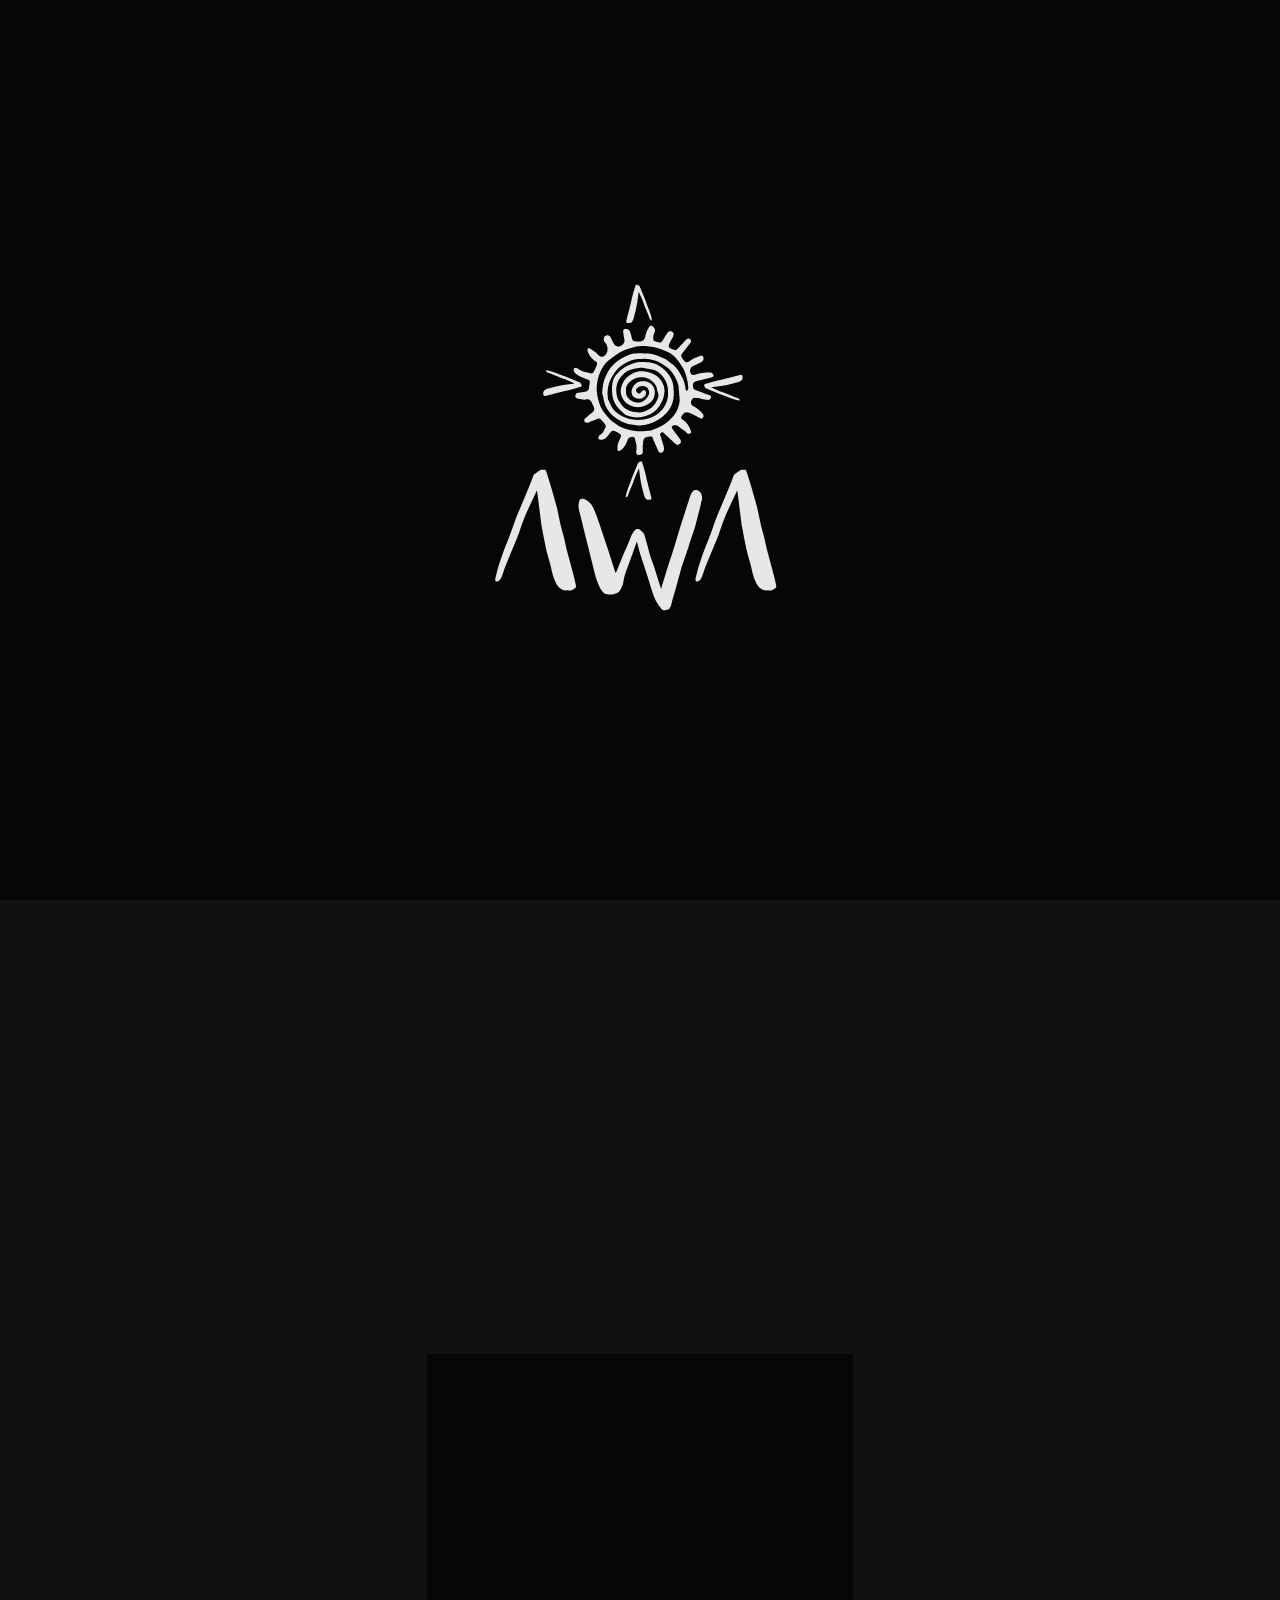
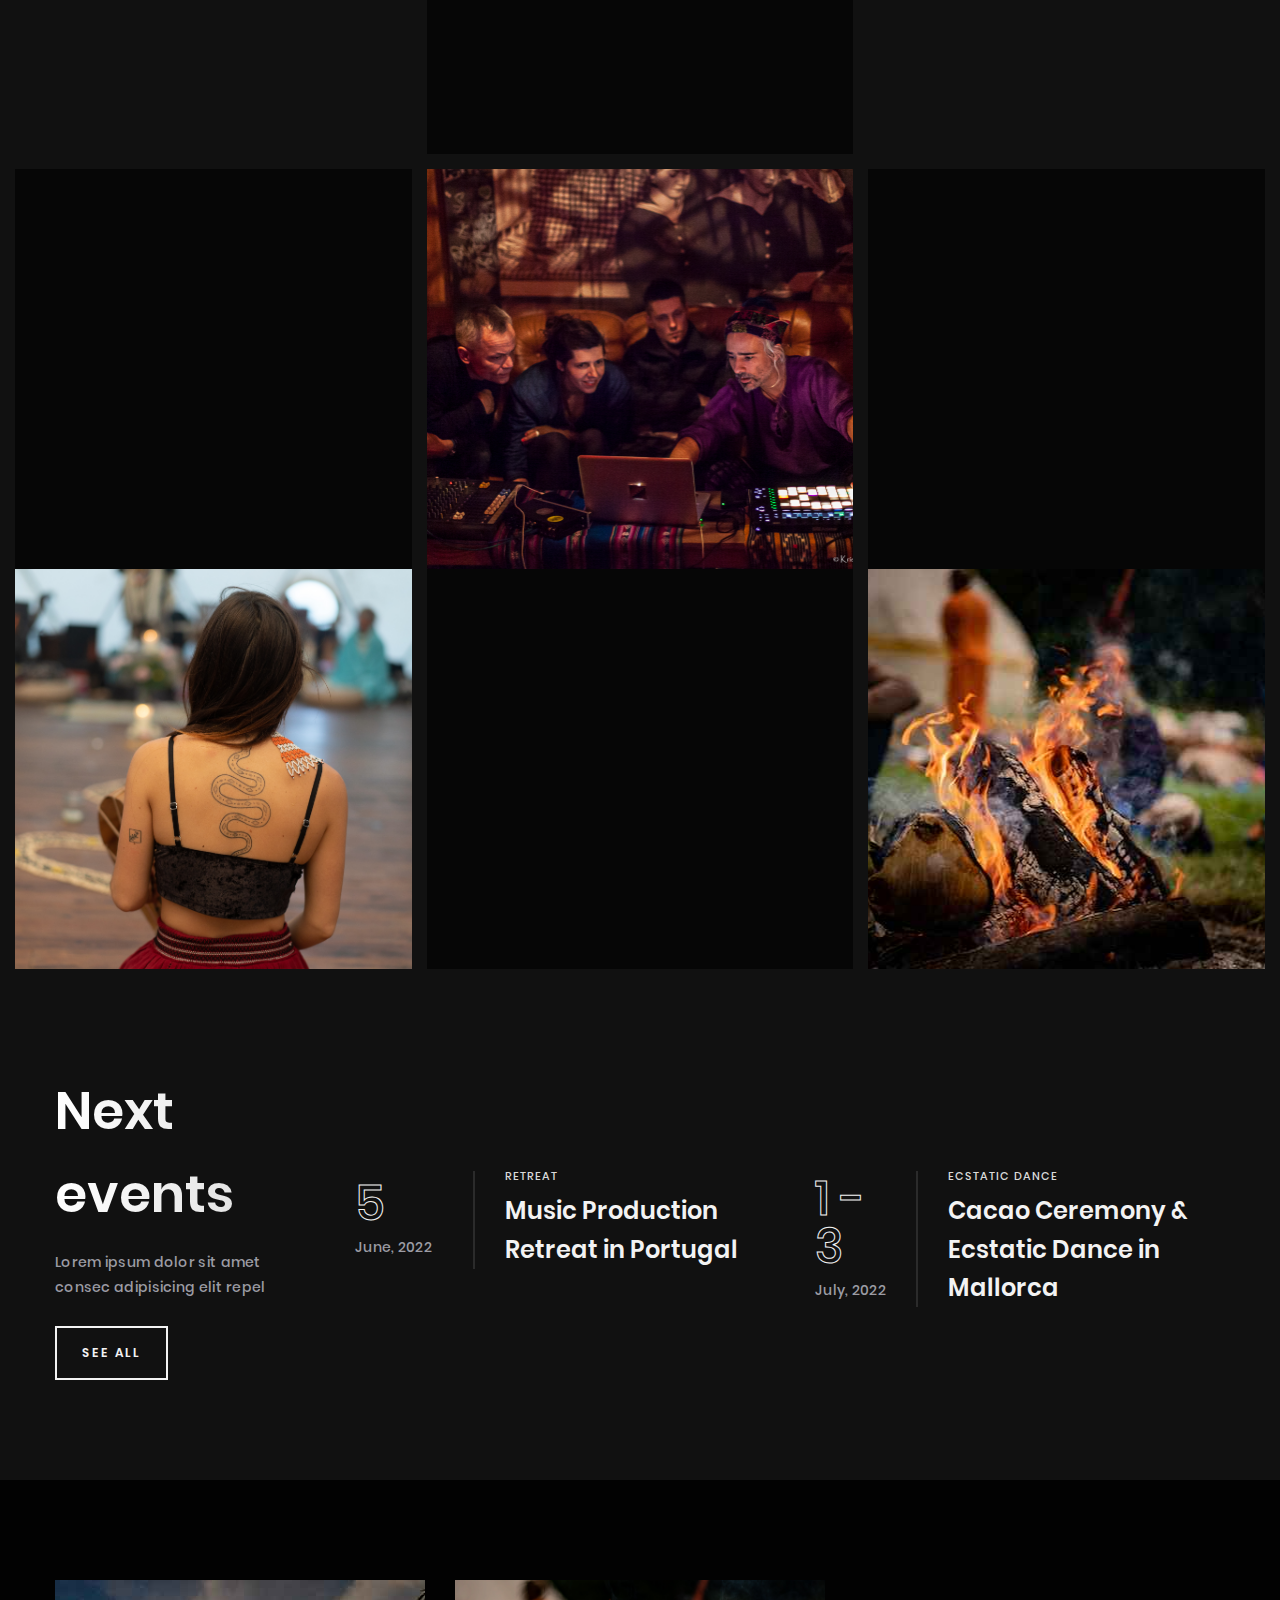
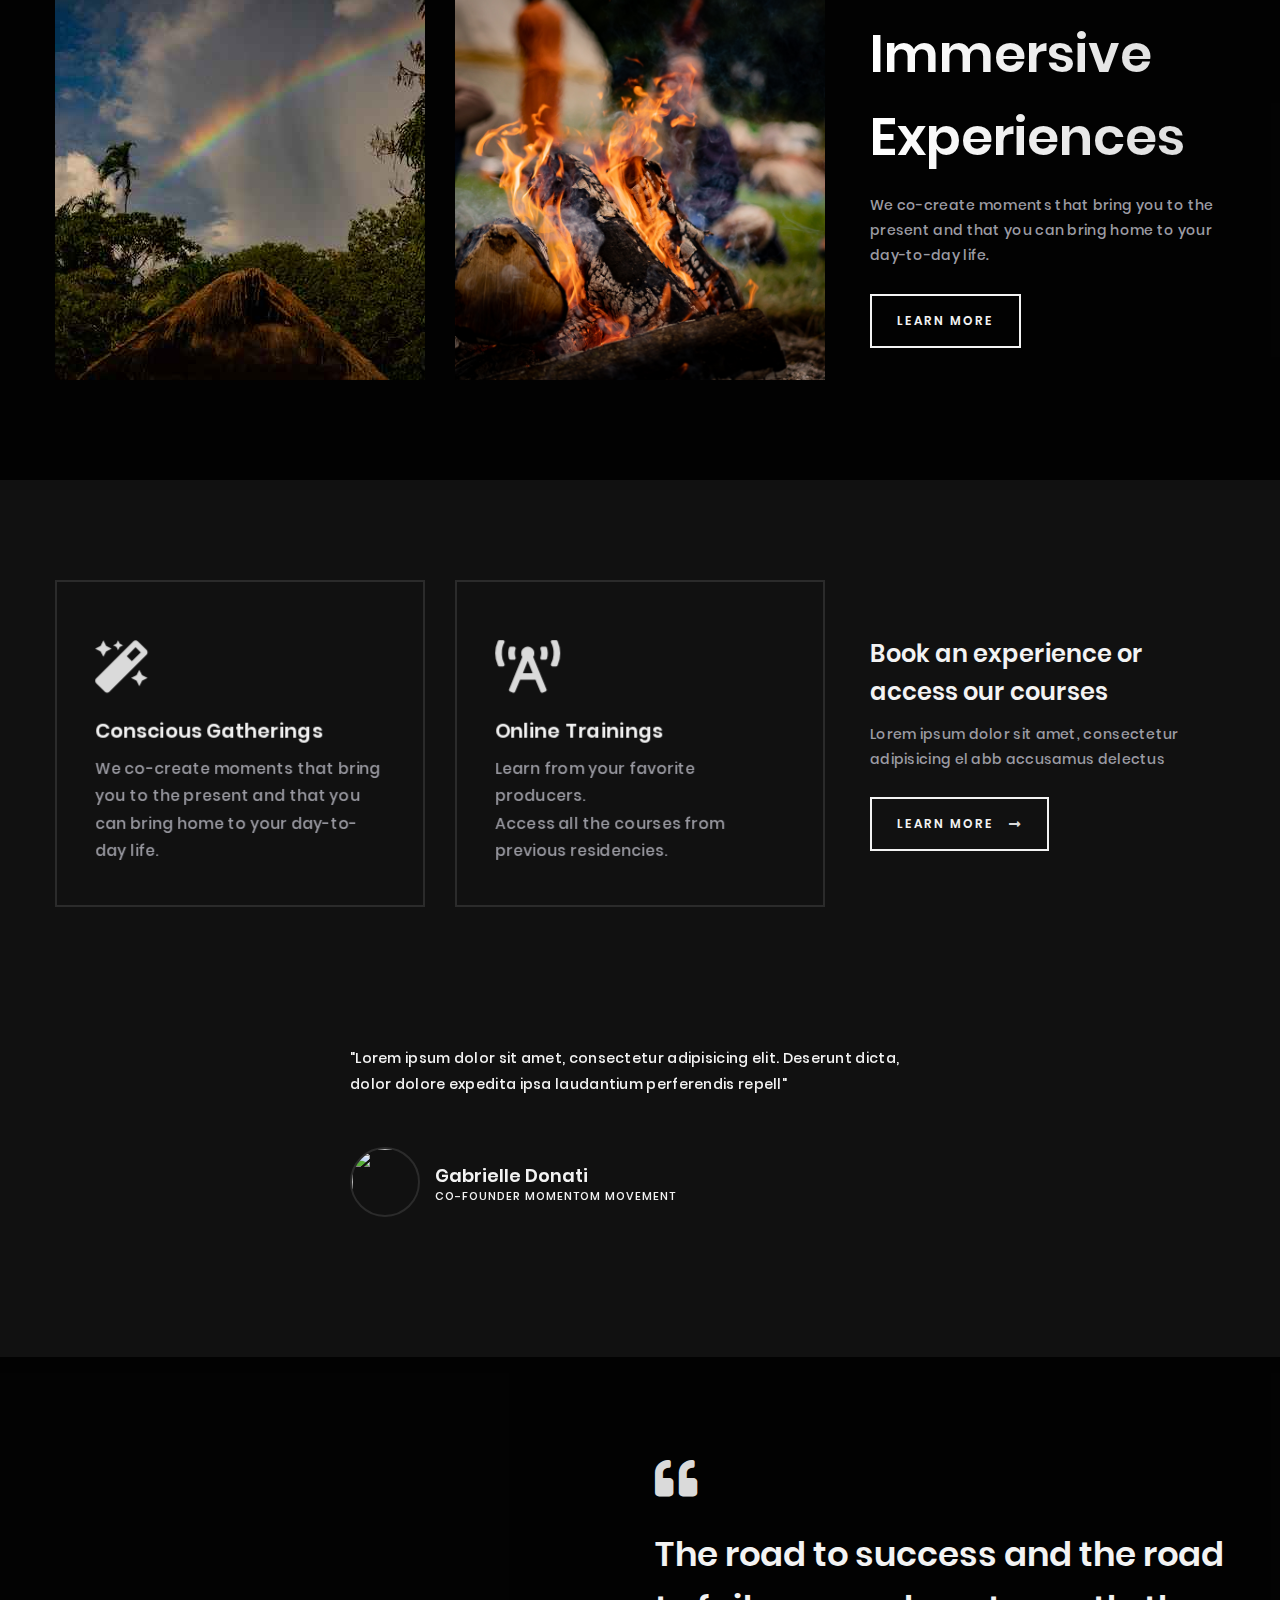
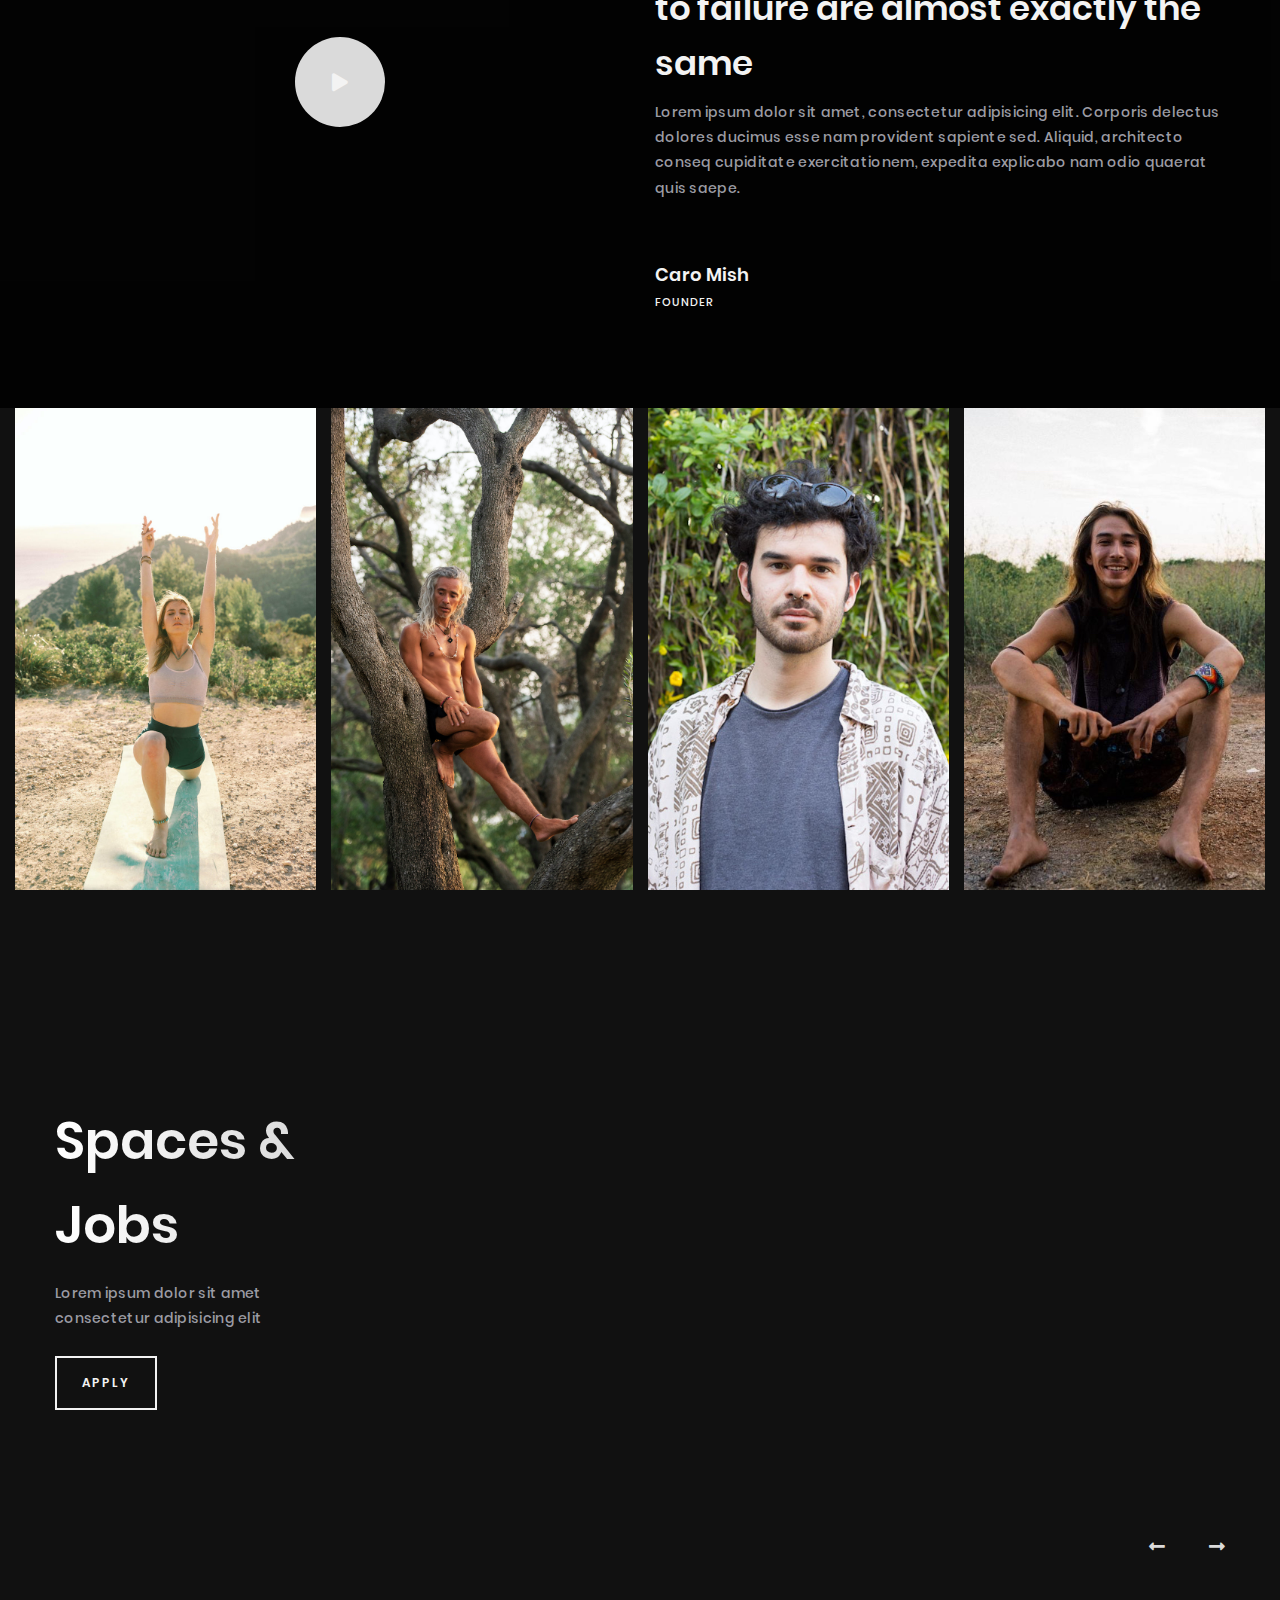
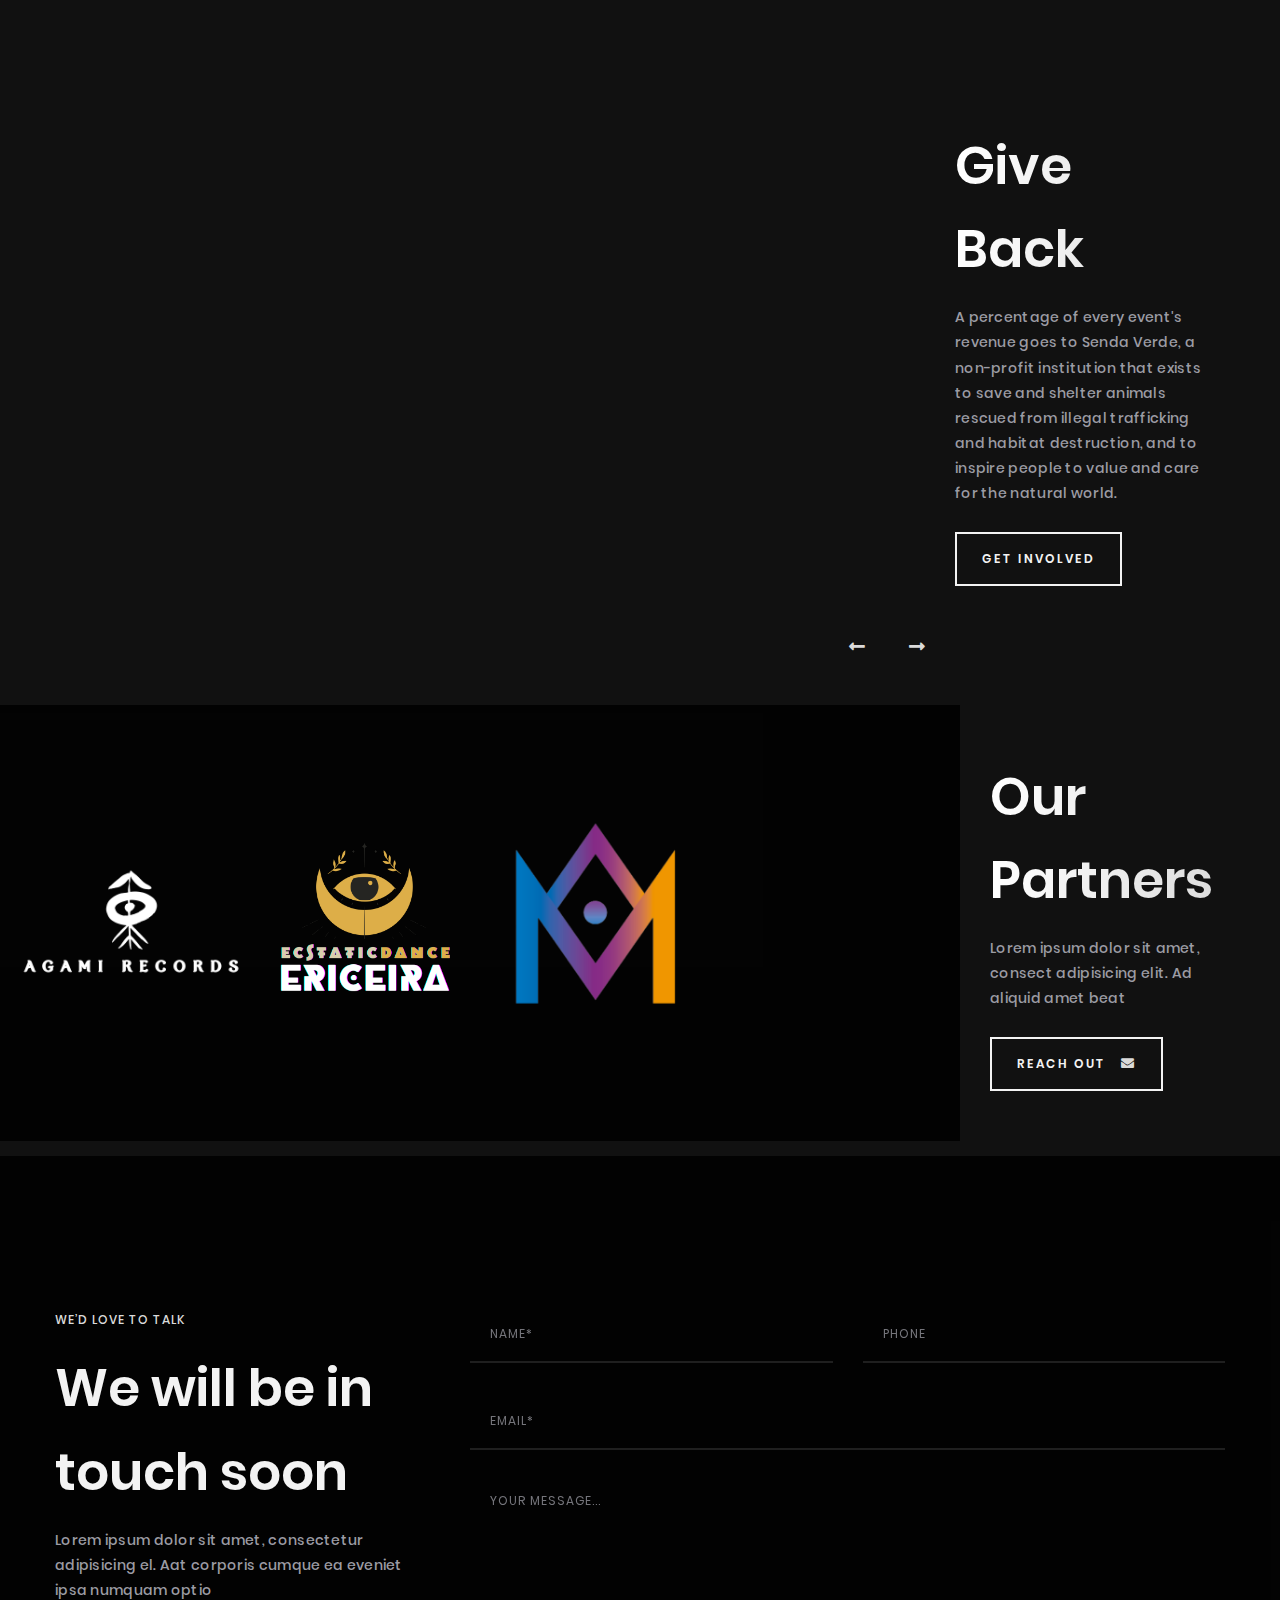
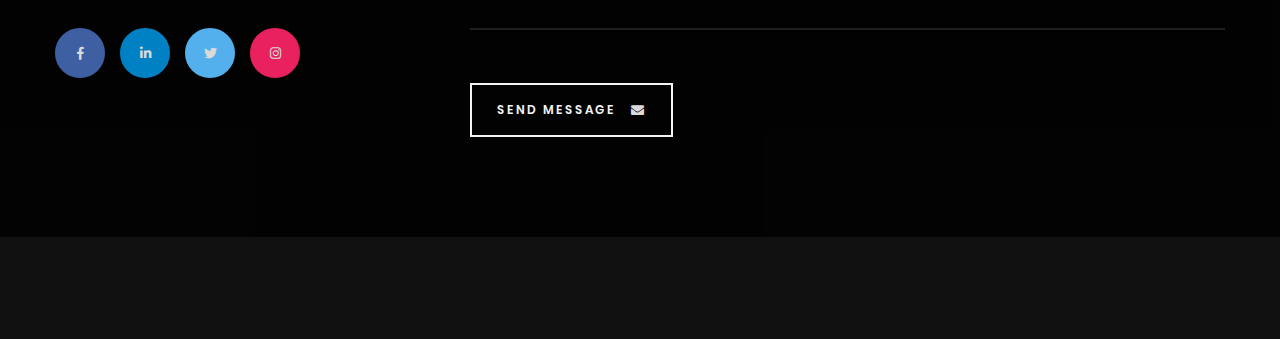
==== commit b16a71c6: "team section updated" ====
--- a/index.html
+++ b/index.html
@@ -209,8 +209,8 @@
                     <h5>Trainings & Online Workshops</h5>
                   </div>
                   <div class="content-wrapper--subtitle">
-                    <p>We fine-tune our courses to play out in an interactive and fun way, to engage you and make you
-                      come out the other end overflowing with inspiration and equipped with the tools to manifest it.
+                    <p>Through holistic education and conscious activities shared from the heart we want to inspire,
+                      unite, raise awareness and transform the rebirth of a new era.
                     </p>
                   </div>
                 </div>
@@ -223,7 +223,7 @@
                 </div>
                 <div class="inner-wrapper--content-wrapper">
                   <div class="content-wrapper--title">
-                    <h5>Tailor-made Experiences for Spaces</h5>
+                    <h5>Tailor-made Experiences</h5>
                   </div>
                   <div class="content-wrapper--subtitle">
                     <p>We welcome your guests and visitors to fully immerse in a 1:1 practice or ceremony with our
@@ -251,13 +251,14 @@
                   <div class="content-wrapper--content" data-aos="zoom-in" data-aos-delay="100"
                     data-aos-anchor-placement="top-bottom" data-aos-easing="ease-in-out" data-aos-duration="700">
                     <div class="content--number-wrapper heading-stroke">
-                      <span>01</span>
+                      <img src="images/cacao icon.png" width="100" />
                     </div>
                     <div class="content--description-wrapper">
                       <h5>Ecstatic Dance</h5>
-                      <p>Lorem ipsum dolor suscipit sit sunt ame consectetur adipisicing. Earum consect</p>
+                      <p>The practice of ecstatic dance is only a few years old. Gabrielle Roth revived it in the 1970s,
+                        focusing on transpersonal psychology, Gestalt therapy, and modern body-oriented techniques.</p>
                       <a href="event.html" class="content-wrapper--link">
-                        <p>Learn more</p>
+                        <p>Try it out</p>
                         <i class="fa fa-long-arrow-alt-right"></i>
                       </a>
                     </div>
@@ -266,7 +267,7 @@
               </div>
               <div class="col-xl-4 info-banners-type-1--image-inner-wrapper">
                 <div class="image-wrapper bg-size-cover bg-position-center"
-                  style="background-image: url('images/info/2.jpg')">
+                  style="background-image: url('images/info/11.jpeg')">
                 </div>
               </div>
             </div>
@@ -293,7 +294,7 @@
               </div>
               <div class="col-xl-4 responsive-padding">
                 <div class="image-wrapper bg-size-cover bg-position-center"
-                  style="background-image: url('images/info/3.jpg')">
+                  style="background-image: url('images/info/10.jpeg')">
                 </div>
               </div>
               <div class="col-xl-4 content-wrapper">
@@ -301,7 +302,7 @@
                   <div class="content-wrapper--content" data-aos="zoom-in" data-aos-delay="350"
                     data-aos-anchor-placement="top-bottom" data-aos-easing="ease-in-out" data-aos-duration="700">
                     <div class="content--number-wrapper heading-stroke">
-                      <span>03</span>
+                      <img src="images/cacao icon.png" width="100" />
                     </div>
                     <div class="content--description-wrapper">
                       <h5>Holistic Concierge</h5>
@@ -312,6 +313,37 @@
                       </a>
                     </div>
                   </div>
+                </div>
+              </div>
+            </div>
+            <div class="row">
+              <div class="col-xl-4">
+                <div class="image-wrapper bg-size-cover bg-position-center"
+                  style="background-image: url('images/info/12.jpeg')">
+                </div>
+              </div>
+              <div class="col-xl-4 content-wrapper responsive-padding">
+                <div class="black-background">
+                  <div class="content-wrapper--content" data-aos="zoom-in" data-aos-delay="100"
+                    data-aos-anchor-placement="top-bottom" data-aos-easing="ease-in-out" data-aos-duration="700">
+                    <div class="content--number-wrapper heading-stroke">
+                      <img src="images/cacao icon.png" width="100" />
+                    </div>
+                    <div class="content--description-wrapper">
+                      <h5>Cacao Gratitude Circle</h5>
+                      <p>A cacao ceremony opens your heart and helps you let go of what is no longer serving you. Tune
+                        into the sacred wisdom of indigenous tradition.</p>
+                      <a href="event.html" class="content-wrapper--link">
+                        <p>Try it out</p>
+                        <i class="fa fa-long-arrow-alt-right"></i>
+                      </a>
+                    </div>
+                  </div>
+                </div>
+              </div>
+              <div class="col-xl-4 info-banners-type-1--image-inner-wrapper">
+                <div class="image-wrapper bg-size-cover bg-position-center"
+                  style="background-image: url('images/info/2.jpg')">
                 </div>
               </div>
             </div>
@@ -633,6 +665,31 @@
                   <div class="swiper-slide">
                     <div class="member-wrapper">
                       <div class="member-wrapper--img-wrapper">
+                        <img src="images/team/asia.jpeg" alt="Intiche" class="img-fluid">
+                      </div>
+                      <div class="member-wrapper--member-description">
+                        <div class="member-description--content-wrapper">
+                          <div class="content-wrapper--socials">
+                            <ul class="social-icons-type-2">
+                              <li><a href="index.html"><i class="fab fa-facebook-f"></i></a></li>
+                              <li><a href="index.html"><i class="fab fa-twitter"></i></a></li>
+                              <li><a href="https://www.instagram.com/_intiche_"><i class="fab fa-instagram"></i></a>
+                              </li>
+                            </ul>
+                          </div>
+                          <div class="content-wrapper--content">
+                            <div class="content--author-wrapper">
+                              <p class="content--position">Psychologist / Yoga Facilitator</p>
+                              <h5 class="content--name">Asia</h5>
+                            </div>
+                          </div>
+                        </div>
+                      </div>
+                    </div>
+                  </div>
+                  <div class="swiper-slide">
+                    <div class="member-wrapper">
+                      <div class="member-wrapper--img-wrapper">
                         <img src="images/team/inti.jpg" alt="Intiche" class="img-fluid">
                       </div>
                       <div class="member-wrapper--member-description">
@@ -830,6 +887,86 @@
                 </div>
                 <div class="swiper-button-prev-item"><i class="fas fa-long-arrow-alt-left"></i></div>
                 <div class="swiper-button-next-item"><i class="fas fa-long-arrow-alt-right"></i></div>
+              </div>
+            </div>
+          </div>
+        </div>
+      </section>
+
+      <!-- Give Back Slider -->
+      <section class="large-section portfolio-section">
+        <div class="container">
+          <div class="row portfolio-section--wrapper">
+            <div class="col-xl-9">
+              <div class="portfolio-slider">
+                <div class="swiper-container portfolio-swiper-type-1 portfolio-slider-type-1">
+                  <div class="swiper-wrapper">
+                    <div class="swiper-slide">
+                      <div class="tilt-wrapper portfolio-item" data-tilt-value="10" data-tilt-speed="2000"
+                        data-tilt-scale="1" data-tilt-perspective="1200"
+                        style="background-image: url('https://static.wixstatic.com/media/e67b36_6e2a6144dbae4e78b1b3712f1353c117~mv2.jpg/v1/fill/w_1024,h_768,al_c,q_85,enc_auto/e67b36_6e2a6144dbae4e78b1b3712f1353c117~mv2.jpg')">
+                        <div class="portfolio-item--content-wrapper">
+                          <div class="content-wrapper--box-tilt">
+                            <h4 class="box-tilt--title">Volunteer</h4>
+                            <p class="box-tilt--tag">Portugal <span>/</span> Music retreat</p>
+                          </div>
+                        </div>
+                      </div>
+                    </div>
+                    <div class="swiper-slide">
+                      <div class="tilt-wrapper portfolio-item" data-tilt-value="10" data-tilt-speed="2000"
+                        data-tilt-scale="1" data-tilt-perspective="1200"
+                        style="background-image: url('https://static.wixstatic.com/media/e67b36_99efff871ff1436981b50fa97452399b~mv2.jpg/v1/fill/w_1024,h_768,al_c,q_85,enc_auto/e67b36_99efff871ff1436981b50fa97452399b~mv2.jpg')">
+                        <div class="portfolio-item--content-wrapper">
+                          <div class="content-wrapper--box-tilt">
+                            <h4 class="box-tilt--title">Fire performer</h4>
+                            <p class="box-tilt--tag">Ibiza <span>/</span> Ecstatic Dance</p>
+                          </div>
+                        </div>
+                      </div>
+                    </div>
+                    <div class="swiper-slide">
+                      <div class="tilt-wrapper portfolio-item" data-tilt-value="10" data-tilt-speed="2000"
+                        data-tilt-scale="1" data-tilt-perspective="1200"
+                        style="background-image: url('https://static.wixstatic.com/media/e67b36_7b329c564df14a1da469c50195173c81~mv2.jpg/v1/fill/w_1024,h_768,al_c,q_85,enc_auto/e67b36_7b329c564df14a1da469c50195173c81~mv2.jpg')">
+                        <div class="portfolio-item--content-wrapper">
+                          <div class="content-wrapper--box-tilt">
+                            <h4 class="box-tilt--title">DJ</h4>
+                            <p class="box-tilt--tag">Mallorca <span>/</span> Cacao Ceremony</p>
+                          </div>
+                        </div>
+                      </div>
+                    </div>
+                    <div class="swiper-slide">
+                      <div class="tilt-wrapper portfolio-item" data-tilt-value="10" data-tilt-speed="2000"
+                        data-tilt-scale="1" data-tilt-perspective="1200"
+                        style="background-image: url('https://static.wixstatic.com/media/e67b36_a46e01ea140d49c791514247a59c2184~mv2.jpg/v1/fill/w_1024,h_768,al_c,q_85,enc_auto/e67b36_a46e01ea140d49c791514247a59c2184~mv2.jpg)">
+                        <div class="portfolio-item--content-wrapper">
+                          <div class="content-wrapper--box-tilt">
+                            <h4 class="box-tilt--title">Copywriter</h4>
+                            <p class="box-tilt--tag">Remote opportunity</p>
+                          </div>
+                        </div>
+                      </div>
+                    </div>
+
+                  </div>
+                </div>
+                <div class="swiper-button-prev-item"><i class="fas fa-long-arrow-alt-left"></i></div>
+                <div class="swiper-button-next-item"><i class="fas fa-long-arrow-alt-right"></i></div>
+              </div>
+            </div>
+            <div class="col-xl-3 section-heading padding-right">
+              <h2 class="section-heading--title">
+                Give Back
+              </h2>
+              <p class="section-heading--subtitle">
+                A percentage of every event's revenue goes to Senda Verde, a non-profit institution that exists to save
+                and shelter animals rescued from illegal trafficking and habitat destruction, and to inspire people to value and care for the natural world.
+              </p>
+              <div class="button-wrapper">
+                <a class="button btn-type-2" href="https://sendaverde.org/get-involved/" target="_blank">Get
+                  involved</a>
               </div>
             </div>
           </div>
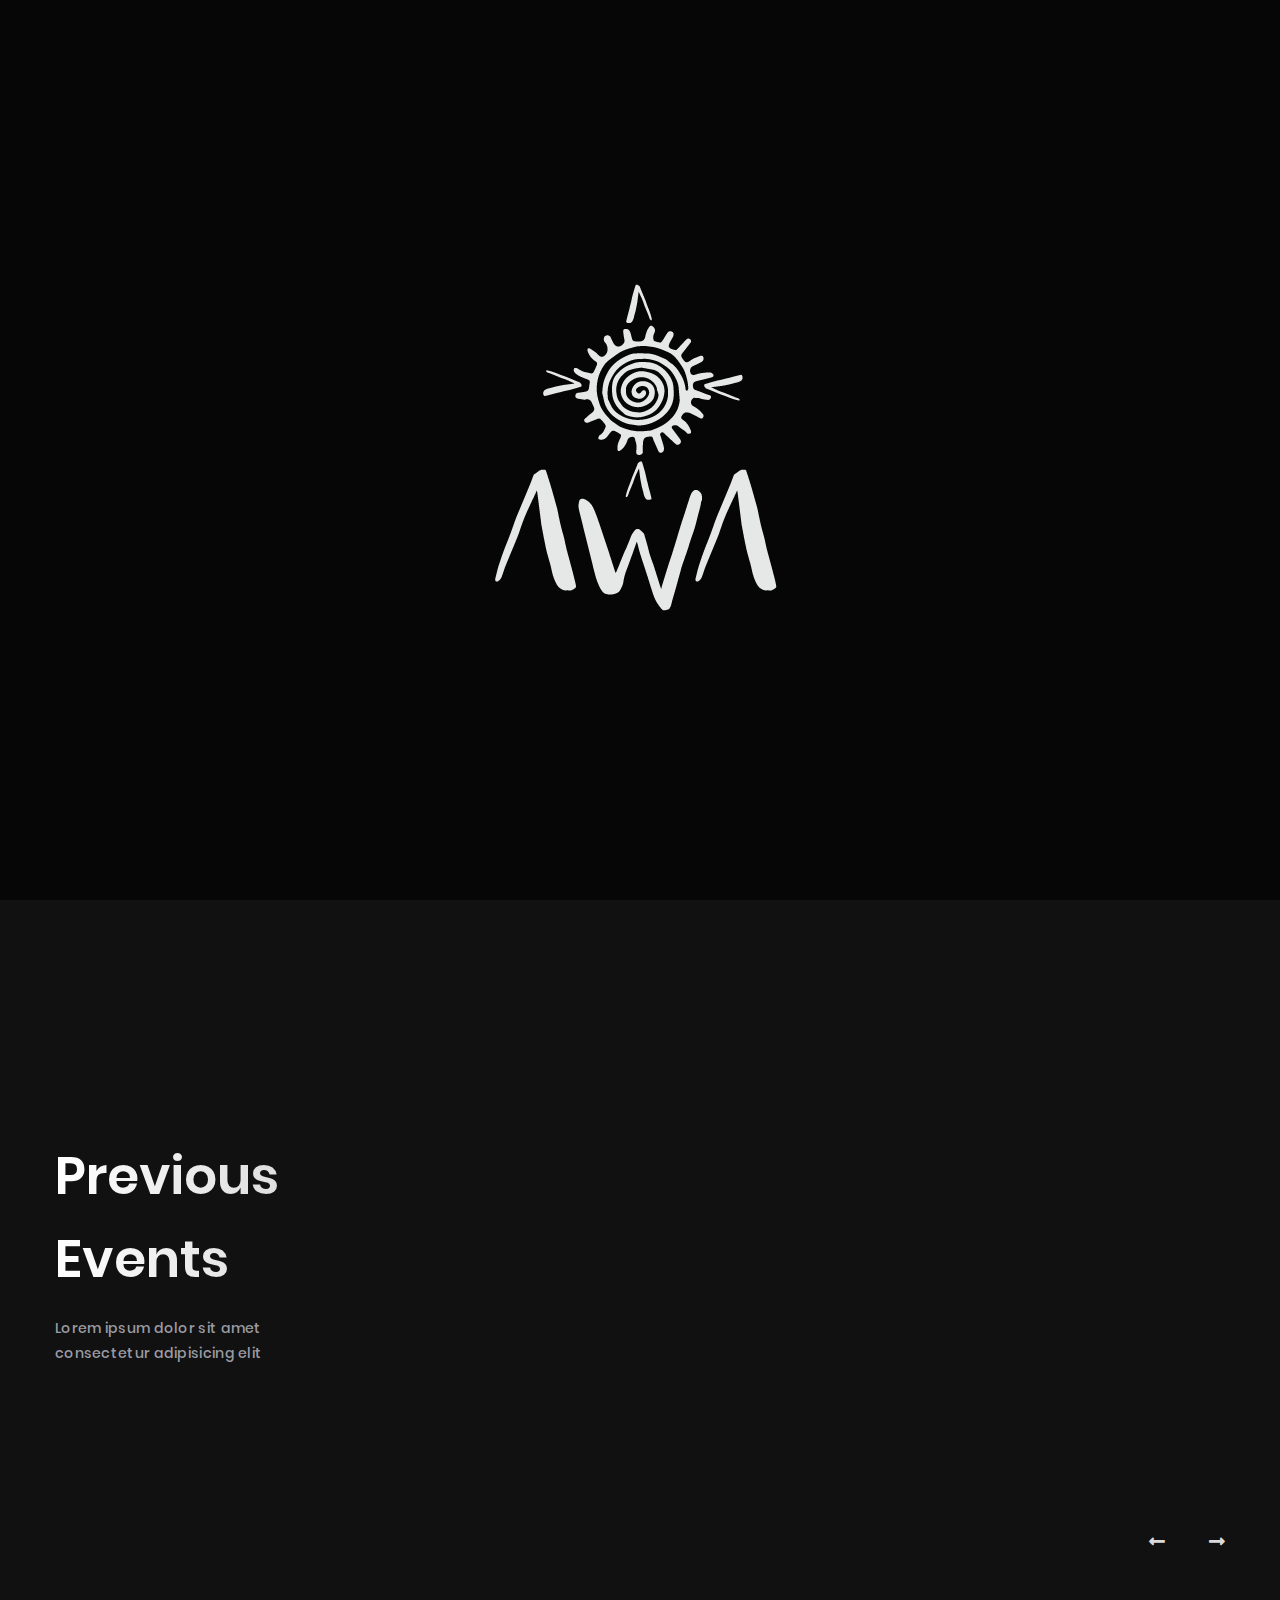
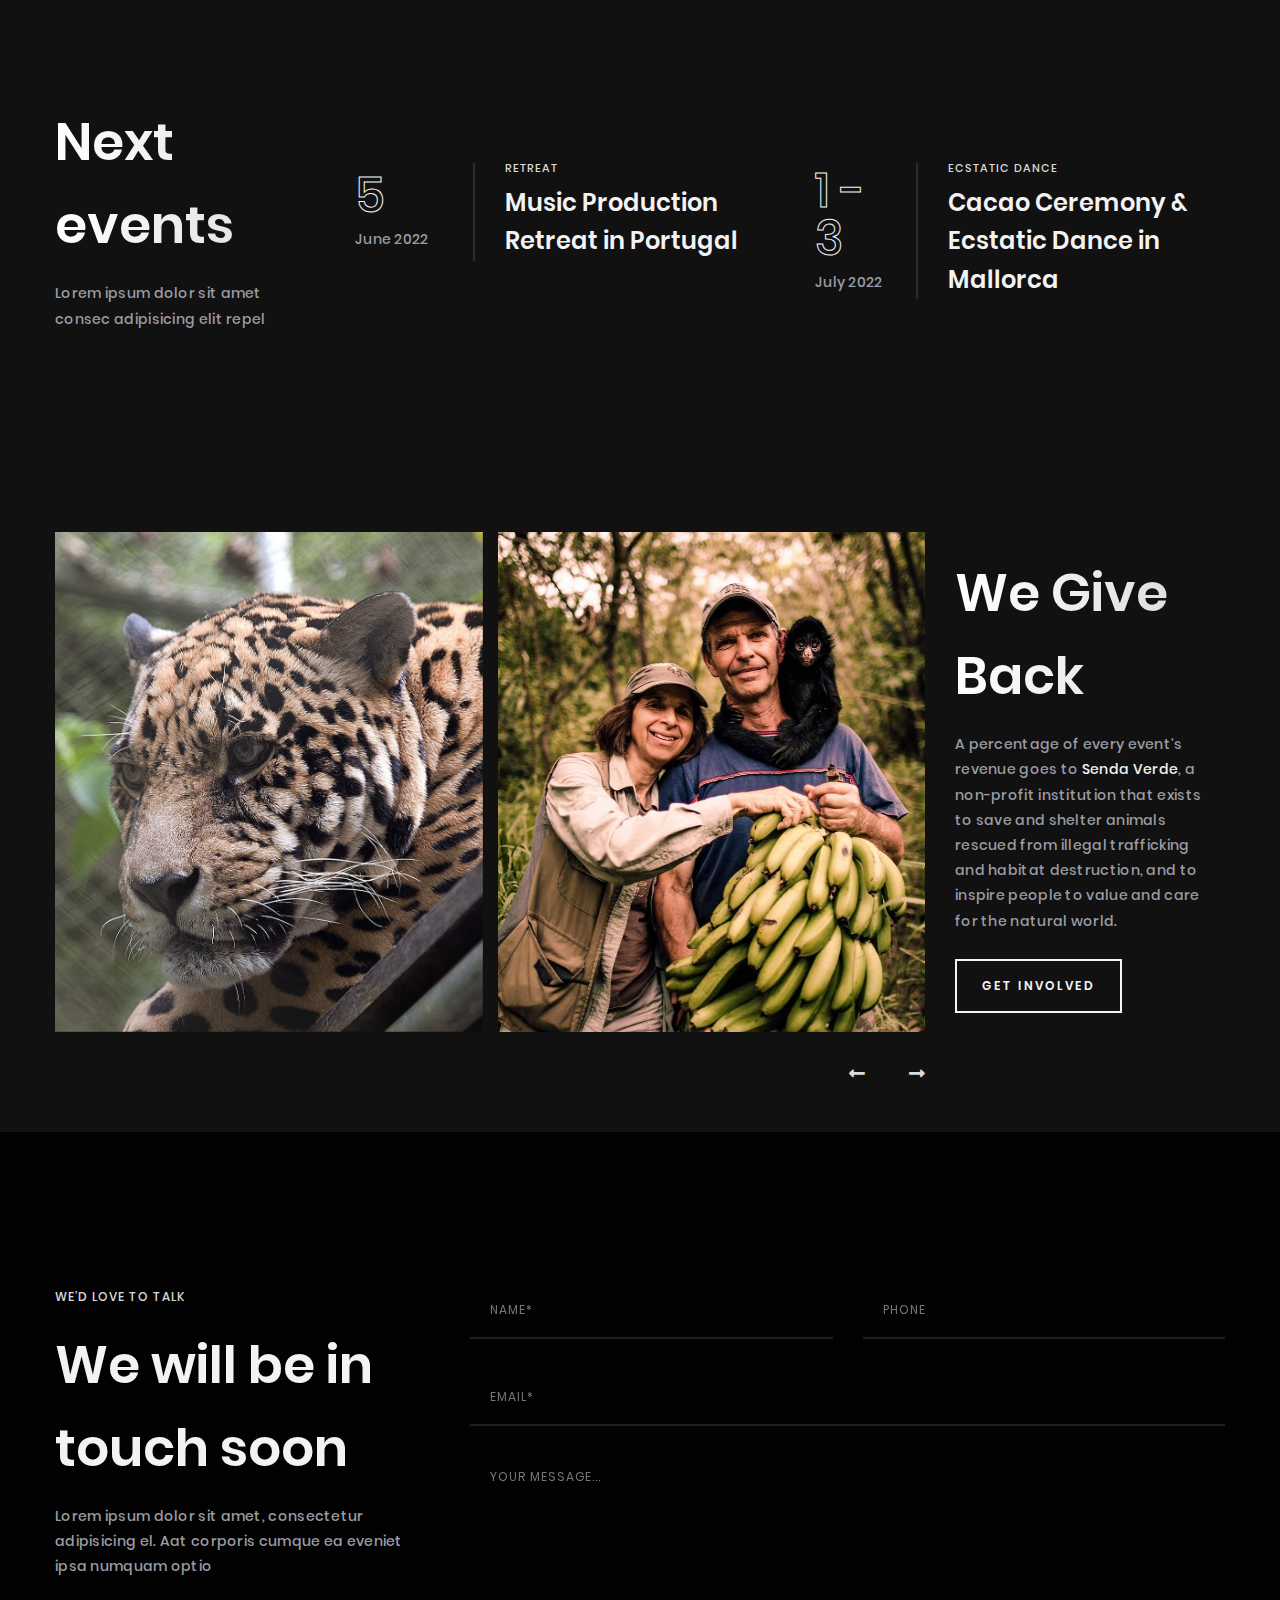
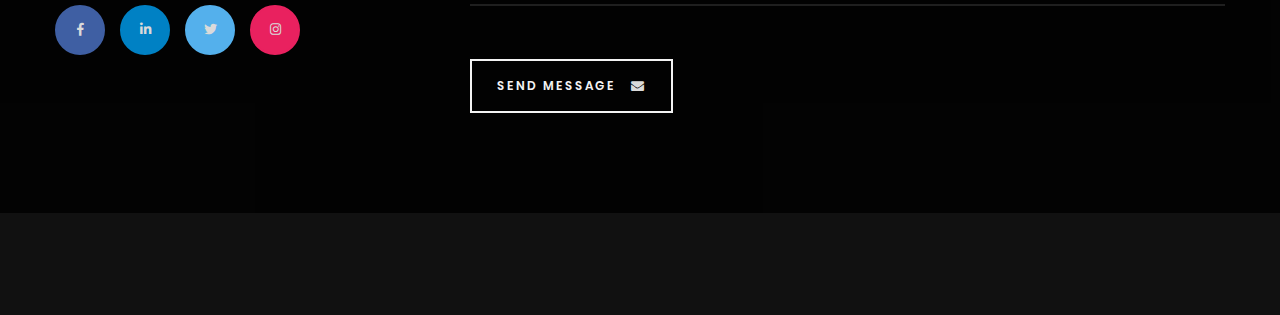
==== commit 81a91b96: "MVP major cleanup" ====
--- a/index.html
+++ b/index.html
@@ -31,19 +31,18 @@
 </head>
 
 <body>
-
-
-  <!-- PAGE START -->
   <main class="page-wrapper">
     <!-- Page Loader -->
     <div class="page-loader">
       <img src="images/logo.png" style="filter: brightness(2)" alt="AWA Movement logo" class="animate img-fluid">
     </div>
+
     <!-- Cursor -->
     <div class="cursor">
       <div class="cursor--inner cursor--inner-circle"></div>
       <div class="cursor--inner cursor--inner-text"></div>
     </div>
+
     <!-- Navbar -->
     <nav class="navigation-menu">
       <!-- LOGO -->
@@ -55,41 +54,16 @@
             </div>
           </a>
         </div>
-        <div class="right-side">
-          <!-- Toggle-->
-          <div class="navigation-menu--toggle-btn navigation-button">
-            <div class="toggle-btn--menu">Menu</div>
-            <div class="toggle-btn--wrapper-toggles">
-              <div class="wrapper-toggles--one"></div>
-              <div class="wrapper-toggles--two"></div>
-              <div class="wrapper-toggles--three"></div>
-            </div>
-          </div>
-        </div>
       </div>
       <!-- Main Menu-->
-      <div
-        class="navigation-menu--inner-wrapper bg-size-cover bg-position-center bg-attachment-fixed overlay black-overlay"
-        style="background-image: url('images/menu/bg.jpg'); background-size: auto; background-repeat: repeat;">
-        <div class="inner-wrapper--menu-wrapper">
-          <ul class="menu-wrapper--menu-list active-window">
-            <li class="menu-item"><a href="index.html">Home</a></li>
-            <li class="menu-item"><a href="awa.html">AWA</a></li>
-            <li class="menu-item"><a href="events.html">Events</a></li>
-            <li class="menu-item">Trainings <small>(coming soon)</small></li>
-          </ul>
-        </div>
-      </div>
       <div class="navigation--sidebar-panel">
-        <div class="sidebar-panel-toggle-close">
-          <i class="fa fa-times"></i>
-        </div>
       </div>
       </div>
     </nav>
+
     <!-- Page Content -->
     <div class="content-page-wrapper">
-      <!-- Hero-Header -->
+      <!-- Hero section -->
       <header class="hero-header">
         <div class="swiper-container swiper-hero">
           <div class="swiper-wrapper">
@@ -98,22 +72,16 @@
                 <div class="container">
                   <div class="hero-content--hero-wrapper">
                     <div class="hero-wrapper--content">
-                      <h1 class="content--hero-heading">Whole-istic</h1>
-                      <h1 class="content--back-title">Whole<br>istic</h1>
-                      <p class="content--hero-subtitle">Conscious gatherings, trainings and retreat experiences<br>
-                        <br>We co-create moments that bring you to the present and that you can bring home to your
-                        day-to-day life
+                      <h1 class="content--hero-heading">Headline 1</h1>
+                      <h1 class="content--back-title">Headline 1</h1>
+                      <p class="content--hero-subtitle">Lorem ipsum dolor sit amet consectetur adipisicing elit
                       </p>
                       <div style="display: flex">
                         <div class="button-wrapper" style="margin-right: 2em;">
-                          <a href="about.html" class="button btn-type-2">Book</a>
-                        </div>
-                        <div class="button-wrapper">
-                          <a href="about.html" class="button btn-type-2">Watch video</a>
-                        </div>
-                      </div>
-                    </div>
-
+                          <a href="about.html" class="button btn-type-2">Call To Action 1</a>
+                        </div>
+                      </div>
+                    </div>
                   </div>
                 </div>
               </div>
@@ -123,33 +91,14 @@
                 <div class="container">
                   <div class="hero-content--hero-wrapper">
                     <div class="hero-wrapper--content">
-                      <h1 class="content--hero-heading">Ecstatic Dance</h1>
-                      <h1 class="content--back-title">Ecstatic<br>Dance</h1>
-                      <p class="content--hero-subtitle">Events in Ibiza, Mallorca and Portugal.<br>Join the next
-                        wave.</p>
+                      <h1 class="content--hero-heading">Headline 2</h1>
+                      <h1 class="content--back-title">Headline 2</h1>
+                      <p class="content--hero-subtitle">Lorem ipsum dolor sit amet consectetur adipisicing elit</p>
                       <div class="button-wrapper">
-                        <a href="about.html" class="button btn-type-2">See Calendar</a>
-                      </div>
-                    </div>
-
-                  </div>
-                </div>
-              </div>
-            </div>
-            <div class="swiper-slide noise-bg" style="background-image: url('images/home slider/2.jpeg')">
-              <div class="hero-header--hero-content">
-                <div class="container">
-                  <div class="hero-content--hero-wrapper">
-                    <div class="hero-wrapper--content">
-                      <h1 class="content--hero-heading">Music Production</h1>
-                      <h1 class="content--back-title">Music<br>Production</h1>
-                      <p class="content--hero-subtitle">Learn music with your favorite producers.
-                        <br>Book a weekend crash-course.
-                      </p>
-                      <div class="button-wrapper">
-                        <a href="about.html" class="button btn-type-2">Know More</a>
-                      </div>
-                    </div>
+                        <a href="about.html" class="button btn-type-2">Call To Action 2</a>
+                      </div>
+                    </div>
+
                   </div>
                 </div>
               </div>
@@ -159,199 +108,95 @@
           <div class="swiper-button-next-default"><i class="fa fa-angle-right"></i></div>
         </div>
         <div class="hero-header--share-form">
-          <a href="#">
-            <div class="share-form--share-icon">
-              <i class="fas fa-envelope"></i>
-            </div>
-            <div class="share-form--share-info">
-              <p>Newsletter</p>
-            </div>
-          </a>
         </div>
         <div class="hero-header--socials">
           <div class="socials--wrapper">
             <ul class="social-icons-type-1">
               <li><a href="index.html" class="twitter"><i class="fab fa-youtube"></i></a></li>
               <li><a href="https://www.instagram.com/awa.movement"><i class="fab fa-instagram"></i></a></li>
+              <!-- TODO: put the right social media links here -->
               <li><a href="https://discord.gg/qAZQvcEQYb" class="facebook"><i class="fab fa-discord"></i></a></li>
             </ul>
           </div>
         </div>
       </header>
 
-      <!-- Feature boxes-->
-      <section class="large-section feature-boxes">
+      <!-- Previous events section -->
+      <section class="large-section portfolio-section">
         <div class="container">
-          <div class="row feature-box-type-1">
-            <div class="col-xl-4 rev-block animation-element">
-              <div class="feature-box-type-1--inner-wrapper">
-                <div class="inner-wrapper--number">
-                  <p>01</p>
-                </div>
-                <div class="inner-wrapper--content-wrapper">
-                  <div class="content-wrapper--title">
-                    <h5>Retreats & Conscious Gatherings</h5>
-                  </div>
-                  <div class="content-wrapper--subtitle">
-                    <p>We serve, share, empower and deliver meaningful and unforgettable life changing - out of the box
-                      experiences.</p>
-                  </div>
-                </div>
-              </div>
-            </div>
-            <div class="col-xl-4 rev-block animation-element second-animation">
-              <div class="feature-box-type-1--inner-wrapper">
-                <div class="inner-wrapper--number">
-                  <p>02</p>
-                </div>
-                <div class="inner-wrapper--content-wrapper">
-                  <div class="content-wrapper--title">
-                    <h5>Trainings & Online Workshops</h5>
-                  </div>
-                  <div class="content-wrapper--subtitle">
-                    <p>Through holistic education and conscious activities shared from the heart we want to inspire,
-                      unite, raise awareness and transform the rebirth of a new era.
-                    </p>
-                  </div>
-                </div>
-              </div>
-            </div>
-            <div class="col-xl-4 rev-block animation-element third-animation">
-              <div class="feature-box-type-1--inner-wrapper">
-                <div class="inner-wrapper--number">
-                  <p>03</p>
-                </div>
-                <div class="inner-wrapper--content-wrapper">
-                  <div class="content-wrapper--title">
-                    <h5>Tailor-made Experiences</h5>
-                  </div>
-                  <div class="content-wrapper--subtitle">
-                    <p>We welcome your guests and visitors to fully immerse in a 1:1 practice or ceremony with our
-                      world-class facilitators, and enjoy the long-lasting impact throughout their stay.</p>
-                  </div>
-                </div>
+          <div class="row portfolio-section--wrapper">
+            <div class="col-xl-3 section-heading padding-right">
+              <h2 class="section-heading--title">
+                Previous Events
+              </h2>
+              <p class="section-heading--subtitle">
+                Lorem ipsum dolor sit amet consectetur adipisicing elit
+              </p>
+            </div>
+            <div class="col-xl-9">
+              <div class="portfolio-slider">
+                <div class="swiper-container portfolio-swiper-type-1 portfolio-slider-type-1">
+                  <div class="swiper-wrapper">
+                    <div class="swiper-slide">
+                      <div class="tilt-wrapper portfolio-item" data-tilt-value="10" data-tilt-speed="2000"
+                        data-tilt-scale="1" data-tilt-perspective="1200"
+                        style="background-image: url('https://static.wixstatic.com/media/e67b36_99efff871ff1436981b50fa97452399b~mv2.jpg/v1/fill/w_1024,h_768,al_c,q_85,enc_auto/e67b36_99efff871ff1436981b50fa97452399b~mv2.jpg')">
+                        <div class="portfolio-item--content-wrapper">
+                          <div class="content-wrapper--box-tilt">
+                            <h4 class="box-tilt--title">Event 1</h4>
+                            <p class="box-tilt--tag">Mallorca <span>/</span> August 2022</p>
+                          </div>
+                        </div>
+                      </div>
+                    </div>
+                    <div class="swiper-slide">
+                      <div class="tilt-wrapper portfolio-item" data-tilt-value="10" data-tilt-speed="2000"
+                        data-tilt-scale="1" data-tilt-perspective="1200"
+                        style="background-image: url('https://static.wixstatic.com/media/e67b36_99efff871ff1436981b50fa97452399b~mv2.jpg/v1/fill/w_1024,h_768,al_c,q_85,enc_auto/e67b36_99efff871ff1436981b50fa97452399b~mv2.jpg')">
+                        <div class="portfolio-item--content-wrapper">
+                          <div class="content-wrapper--box-tilt">
+                            <h4 class="box-tilt--title">Event 2</h4>
+                            <p class="box-tilt--tag">Mallorca <span>/</span> August 2022</p>
+                          </div>
+                        </div>
+                      </div>
+                    </div>
+                    <div class="swiper-slide">
+                      <div class="tilt-wrapper portfolio-item" data-tilt-value="10" data-tilt-speed="2000"
+                        data-tilt-scale="1" data-tilt-perspective="1200"
+                        style="background-image: url('https://static.wixstatic.com/media/e67b36_7b329c564df14a1da469c50195173c81~mv2.jpg/v1/fill/w_1024,h_768,al_c,q_85,enc_auto/e67b36_7b329c564df14a1da469c50195173c81~mv2.jpg')">
+                        <div class="portfolio-item--content-wrapper">
+                          <div class="content-wrapper--box-tilt">
+                            <h4 class="box-tilt--title">Event 3</h4>
+                            <p class="box-tilt--tag">Mallorca <span>/</span> August 2022</p>
+                          </div>
+                        </div>
+                      </div>
+                    </div>
+                    <div class="swiper-slide">
+                      <div class="tilt-wrapper portfolio-item" data-tilt-value="10" data-tilt-speed="2000"
+                        data-tilt-scale="1" data-tilt-perspective="1200"
+                        style="background-image: url('https://static.wixstatic.com/media/e67b36_a46e01ea140d49c791514247a59c2184~mv2.jpg/v1/fill/w_1024,h_768,al_c,q_85,enc_auto/e67b36_a46e01ea140d49c791514247a59c2184~mv2.jpg)">
+                        <div class="portfolio-item--content-wrapper">
+                          <div class="content-wrapper--box-tilt">
+                            <h4 class="box-tilt--title">Event 4</h4>
+                            <p class="box-tilt--tag">Mallorca <span>/</span> August 2022</p>
+                          </div>
+                        </div>
+                      </div>
+                    </div>
+
+                  </div>
+                </div>
+                <div class="swiper-button-prev-item"><i class="fas fa-long-arrow-alt-left"></i></div>
+                <div class="swiper-button-next-item"><i class="fas fa-long-arrow-alt-right"></i></div>
               </div>
             </div>
           </div>
         </div>
       </section>
 
-      <!-- Info Banners-->
-      <section class="info-banners-section">
-        <div class="info-banners-type-1">
-          <div class="container-fluid">
-            <div class="row">
-              <div class="col-xl-4">
-                <div class="image-wrapper bg-size-cover bg-position-center"
-                  style="background-image: url('images/info/1.jpg')">
-                </div>
-              </div>
-              <div class="col-xl-4 content-wrapper responsive-padding">
-                <div class="black-background">
-                  <div class="content-wrapper--content" data-aos="zoom-in" data-aos-delay="100"
-                    data-aos-anchor-placement="top-bottom" data-aos-easing="ease-in-out" data-aos-duration="700">
-                    <div class="content--number-wrapper heading-stroke">
-                      <img src="images/cacao icon.png" width="100" />
-                    </div>
-                    <div class="content--description-wrapper">
-                      <h5>Ecstatic Dance</h5>
-                      <p>The practice of ecstatic dance is only a few years old. Gabrielle Roth revived it in the 1970s,
-                        focusing on transpersonal psychology, Gestalt therapy, and modern body-oriented techniques.</p>
-                      <a href="event.html" class="content-wrapper--link">
-                        <p>Try it out</p>
-                        <i class="fa fa-long-arrow-alt-right"></i>
-                      </a>
-                    </div>
-                  </div>
-                </div>
-              </div>
-              <div class="col-xl-4 info-banners-type-1--image-inner-wrapper">
-                <div class="image-wrapper bg-size-cover bg-position-center"
-                  style="background-image: url('images/info/11.jpeg')">
-                </div>
-              </div>
-            </div>
-            <div class="row second-row">
-              <div class="col-xl-4 content-wrapper">
-                <div class="black-background">
-                  <div class="content-wrapper--content" data-aos="zoom-in" data-aos-delay="250"
-                    data-aos-anchor-placement="top-bottom" data-aos-easing="ease-in-out" data-aos-duration="700">
-                    <div class="content--number-wrapper heading-stroke">
-                      <img src="images/cacao icon.png" width="100" />
-                    </div>
-                    <div class="content--description-wrapper">
-                      <h5>Music Production</h5>
-                      <p>We fine-tune our courses to play out in an interactive and fun way, to engage you and make you
-                        come out the other end overflowing with inspiration + equipped with the tools to manifest it.
-                      </p>
-                      <a href="blog-single.html" class="content-wrapper--link">
-                        <p>Learn more</p>
-                        <i class="fa fa-long-arrow-alt-right"></i>
-                      </a>
-                    </div>
-                  </div>
-                </div>
-              </div>
-              <div class="col-xl-4 responsive-padding">
-                <div class="image-wrapper bg-size-cover bg-position-center"
-                  style="background-image: url('images/info/10.jpeg')">
-                </div>
-              </div>
-              <div class="col-xl-4 content-wrapper">
-                <div class="black-background">
-                  <div class="content-wrapper--content" data-aos="zoom-in" data-aos-delay="350"
-                    data-aos-anchor-placement="top-bottom" data-aos-easing="ease-in-out" data-aos-duration="700">
-                    <div class="content--number-wrapper heading-stroke">
-                      <img src="images/cacao icon.png" width="100" />
-                    </div>
-                    <div class="content--description-wrapper">
-                      <h5>Holistic Concierge</h5>
-                      <p>Lorem ipsum dolor suscipit sit sunt ame consectetur adipisicing. Earum consect</p>
-                      <a href="blog-single.html" class="content-wrapper--link">
-                        <p>Learn more</p>
-                        <i class="fa fa-long-arrow-alt-right"></i>
-                      </a>
-                    </div>
-                  </div>
-                </div>
-              </div>
-            </div>
-            <div class="row">
-              <div class="col-xl-4">
-                <div class="image-wrapper bg-size-cover bg-position-center"
-                  style="background-image: url('images/info/12.jpeg')">
-                </div>
-              </div>
-              <div class="col-xl-4 content-wrapper responsive-padding">
-                <div class="black-background">
-                  <div class="content-wrapper--content" data-aos="zoom-in" data-aos-delay="100"
-                    data-aos-anchor-placement="top-bottom" data-aos-easing="ease-in-out" data-aos-duration="700">
-                    <div class="content--number-wrapper heading-stroke">
-                      <img src="images/cacao icon.png" width="100" />
-                    </div>
-                    <div class="content--description-wrapper">
-                      <h5>Cacao Gratitude Circle</h5>
-                      <p>A cacao ceremony opens your heart and helps you let go of what is no longer serving you. Tune
-                        into the sacred wisdom of indigenous tradition.</p>
-                      <a href="event.html" class="content-wrapper--link">
-                        <p>Try it out</p>
-                        <i class="fa fa-long-arrow-alt-right"></i>
-                      </a>
-                    </div>
-                  </div>
-                </div>
-              </div>
-              <div class="col-xl-4 info-banners-type-1--image-inner-wrapper">
-                <div class="image-wrapper bg-size-cover bg-position-center"
-                  style="background-image: url('images/info/2.jpg')">
-                </div>
-              </div>
-            </div>
-          </div>
-        </div>
-      </section>
-
-      <!-- Upcoming events calendar section -->
+      <!-- Upcoming events section -->
       <section class="recent-posts large-section">
         <div class="container">
           <div class="row recent-posts-section--posts-wrapper">
@@ -362,16 +207,13 @@
               <p class="section-heading--subtitle">
                 Lorem ipsum dolor sit amet consec adipisicing elit repel
               </p>
-              <div class="button-wrapper">
-                <a class="button btn-type-2" href="calendar.html">See all</a>
-              </div>
             </div>
             <div class="col-xl-9">
               <div class="recent-posts-type-1">
                 <div class="recent-posts-type-1--posts-wrapper first-post">
                   <div class="posts-wrapper--post">
                     <div class="post--image">
-                      <a href="calendar.html">
+                      <a href="event.html">
                         <img
                           src="https://static.wixstatic.com/media/e67b36_6e2a6144dbae4e78b1b3712f1353c117~mv2.jpg/v1/fill/w_1024,h_768,al_c,q_85,enc_auto/e67b36_6e2a6144dbae4e78b1b3712f1353c117~mv2.jpg"
                           alt="" class="img-fluid">
@@ -383,16 +225,16 @@
                           <span>5</span>
                         </div>
                         <div class="date--month-year">
-                          <p>June, 2022</p>
+                          <p>June 2022</p>
                         </div>
                       </div>
                       <div class="content-wrapper--title">
                         <div class="title--tag">
-                          <a href="calendar.html">
+                          <a href="event.html">
                             <p>Retreat</p>
                           </a>
                         </div>
-                        <a href="calendar.html">
+                        <a href="event.html">
                           <h5 class="title--main-title">Music Production Retreat in Portugal</h5>
                         </a>
                       </div>
@@ -402,7 +244,7 @@
                 <div class="recent-posts-type-1--posts-wrapper second-post">
                   <div class="posts-wrapper--post">
                     <div class="post--image">
-                      <a href="calendar.html">
+                      <a href="event.html">
                         <img
                           src="https://static.wixstatic.com/media/e67b36_7b329c564df14a1da469c50195173c81~mv2.jpg/v1/fill/w_1024,h_768,al_c,q_85,enc_auto/e67b36_7b329c564df14a1da469c50195173c81~mv2.jpg"
                           alt="" class="img-fluid">
@@ -414,479 +256,22 @@
                           <span>1 - 3</span>
                         </div>
                         <div class="date--month-year">
-                          <p>July, 2022</p>
+                          <p>July 2022</p>
                         </div>
                       </div>
                       <div class="content-wrapper--title">
                         <div class="title--tag">
-                          <a href="calendar.html">
+                          <a href="event.html">
                             <p>Ecstatic Dance</p>
                           </a>
                         </div>
-                        <a href="calendar.html">
+                        <a href="event.html">
                           <h5 class="title--main-title">Cacao Ceremony & Ecstatic Dance in Mallorca</h5>
                         </a>
                       </div>
                     </div>
                   </div>
                 </div>
-              </div>
-            </div>
-
-          </div>
-        </div>
-      </section>
-
-      <!-- About us -->
-      <section class="about-company large-section overlay dark-overlay bg-size-cover bg-position-center"
-        style="background-image: url('images/immersive/bg.jpg')">
-        <div class="container z-index-100">
-          <div class="row about-company--inner-wrapper">
-            <div class="col-xl-4 col-md-6 image-wrapper">
-              <div class="image bg-size-cover bg-position-center"
-                style="background-image: url('images/immersive/1.jpg')">
-              </div>
-            </div>
-            <div class="col-xl-4 col-md-6 image-wrapper">
-              <div class="image bg-size-cover bg-position-center"
-                style="background-image: url('images/immersive/2.jpg')">
-              </div>
-            </div>
-            <div class="col-xl-4 section-heading padding-left">
-              <h2 class="section-heading--title">
-                Immersive Experiences
-              </h2>
-              <p class="section-heading--subtitle">
-                We co-create moments that bring you to the present and that you can bring home to your
-                day-to-day life.
-              </p>
-              <div class="button-wrapper">
-                <a class="button btn-type-2" href="about.html">Learn more</a>
-              </div>
-            </div>
-          </div>
-        </div>
-      </section>
-
-      <!-- Services -->
-      <section class="services-section large-section">
-        <div class="container">
-          <div class="row services-section--services-wrapper">
-
-            <div class="col-xl-4 col-md-6">
-              <div class="services-type-1">
-                <div class="services-type-1--inner-wrapper tilt-wrapper" data-tilt-value="8" data-tilt-speed="1000"
-                  data-tilt-scale="1" data-tilt-perspective="800">
-                  <div class="inner-wrapper--icon">
-                    <i class="fas fa-magic"></i>
-                  </div>
-                  <div class="inner-wrapper--title">
-                    <h6>Conscious Gatherings</h6>
-                  </div>
-                  <div class="inner-wrapper--subtitle">
-                    <p>We co-create moments that bring you to the present and that you can bring home to your
-                      day-to-day life.</p>
-                  </div>
-                </div>
-              </div>
-            </div>
-            <div class="col-xl-4 col-md-6">
-              <div class="services-type-1 mb-0">
-                <div class="services-type-1--inner-wrapper tilt-wrapper" data-tilt-value="8" data-tilt-speed="1000"
-                  data-tilt-scale="1" data-tilt-perspective="800">
-                  <div class="inner-wrapper--icon">
-                    <i class="fas fa-broadcast-tower"></i>
-                  </div>
-                  <div class="inner-wrapper--title">
-                    <h6>Online Trainings</h6>
-                  </div>
-                  <div class="inner-wrapper--subtitle">
-                    <p>Learn from your favorite producers.
-                      <br>Access all the courses from previous residencies.
-                    </p>
-                  </div>
-                </div>
-              </div>
-            </div>
-            <div class="col-xl-4 heading-wrapper padding-left">
-              <h5 class="heading-wrapper--heading white-color">
-                Book an experience or access our courses
-              </h5>
-              <p class="heading-wrapper--subtitle">
-                Lorem ipsum dolor sit amet, consectetur adipisicing el abb accusamus delectus
-              </p>
-              <div class="button-wrapper">
-                <a class="button btn-type-1" href="course.html">Learn more<i
-                    class="fas fa-long-arrow-alt-right"></i></a>
-              </div>
-            </div>
-          </div>
-        </div>
-      </section>
-
-      <!-- 4 columns section testimonials-->
-      <section class="four-columns-section">
-        <div class="one-column short hidden-mobile"></div>
-        <div class="two-columns testimonials-slider-type-1">
-          <div class="swiper-container swiper-testimonials">
-            <div class="swiper-wrapper">
-              <div class="swiper-slide">
-                <div class="testimonials-slider-wrapper">
-                  <div class="testimonials-slider-wrapper--head">
-                    <p>"Lorem ipsum dolor sit amet, consectetur adipisicing elit. Deserunt dicta, dolor dolore expedita
-                      ipsa laudantium perferendis repell"</p>
-                  </div>
-                  <div class="testimonials-slider-wrapper--body">
-                    <div class="body--testimonial-img">
-                      <img src="https://jk-studio-dev.com/templates/norto/images/team/team-1.jpg" alt=""
-                        class="img-fluid">
-                    </div>
-                    <div class="body--testimonial-info">
-                      <div class="testimonial-info--name">
-                        <h6>Gabrielle Donati</h6>
-                      </div>
-                      <div class="testimonial-info--position">
-                        <p>Co-Founder Momentom Movement</p>
-                      </div>
-                    </div>
-                  </div>
-                </div>
-              </div>
-              <div class="swiper-slide">
-                <div class="testimonials-slider-wrapper">
-                  <div class="testimonials-slider-wrapper--head">
-                    <p>"Lorem ipsum dolor sit amet, consectetur adipisicing elit. Deserunt dicta, dolor dolore expedita
-                      ipsa laudantium perferendis repell"</p>
-                  </div>
-
-                  <div class="testimonials-slider-wrapper--body">
-                    <div class="body--testimonial-img">
-                      <img src="https://jk-studio-dev.com/templates/norto/images/team/team-2.jpg" alt=""
-                        class="img-fluid">
-                    </div>
-                    <div class="body--testimonial-info">
-                      <div class="testimonial-info--name">
-                        <h6>Portrait XO</h6>
-                      </div>
-                      <div class="testimonial-info--position">
-                        <p>Award-winning AI Musician</p>
-                      </div>
-                    </div>
-                  </div>
-                </div>
-              </div>
-              <div class="swiper-slide">
-                <div class="testimonials-slider-wrapper">
-                  <div class="testimonials-slider-wrapper--head">
-                    <p>"Lorem ipsum dolor sit amet, consectetur adipisicing elit. Deserunt dicta, dolor dolore expedita
-                      ipsa laudantium perferendis repell"</p>
-                  </div>
-                  <div class="testimonials-slider-wrapper--body">
-                    <div class="body--testimonial-img">
-                      <img src="https://jk-studio-dev.com/templates/norto/images/team/team-3.jpg" alt=""
-                        class="img-fluid">
-                    </div>
-                    <div class="body--testimonial-info">
-                      <div class="testimonial-info--name">
-                        <h6>Cristoforo Gaetani</h6>
-                      </div>
-                      <div class="testimonial-info--position">
-                        <p>Founder Agami Records</p>
-                      </div>
-                    </div>
-                  </div>
-                </div>
-              </div>
-            </div>
-          </div>
-        </div>
-      </section>
-
-      <!-- Quote and Video Button -->
-      <section
-        class="large-section quote-section bg-position-center bg-attachment-fixed overlay dark-overlay bg-size-cover"
-        style="background-image: url('images/quote/bg.jpg')">
-        <div class="container">
-          <div class="row quote-inner-wrapper">
-            <div class="col-xl-6">
-              <div class="video-wrapper-type-1">
-                <a class="video-toggle-type-1 video-popup" href="#video-post-1">
-                  <div class="play-btn-scale">
-                    <i class="fa fa-play"></i>
-                  </div>
-                </a>
-                <div id="video-post-1" class="white-popup-block mfp-hide mfp-fade">
-                  <div class="modal-video-box">
-                    <iframe src="https://www.youtube.com/embed/Sv511KEiIJQ" allowfullscreen></iframe>
-                    <button title="Close (Esc)" type="button" class="mfp-close">×</button>
-                  </div>
-                </div>
-              </div>
-            </div>
-            <div class="col-xl-6">
-              <div class="quote-inner-wrapper--quote-wrapper">
-                <div class="quote-wrapper--quote-icon">
-                  <i class="fas fa-quote-left"></i>
-                </div>
-                <div class="quote-wrapper--title">
-                  <h4>
-                    The road to success and the road to failure are almost exactly the same
-                  </h4>
-                </div>
-                <div class="quote-wrapper--subtitle">
-                  <p>Lorem ipsum dolor sit amet, consectetur adipisicing elit. Corporis delectus dolores
-                    ducimus esse nam provident sapiente sed. Aliquid, architecto conseq cupiditate
-                    exercitationem, expedita explicabo nam odio quaerat
-                    quis saepe.</p>
-                </div>
-                <div class="quote-wrapper--signature">
-                  <img src="https://jk-studio-dev.com/templates/norto/images/clients/signature.png" alt=""
-                    class="img-fluid">
-                </div>
-                <div class="quote-wrapper--author">
-                  <a href="portfolio-single.html">
-                    <h6>Caro Mish</h6>
-                  </a>
-                  <p class="author--position">Founder</p>
-                </div>
-              </div>
-            </div>
-          </div>
-        </div>
-      </section>
-
-      <!-- Team section -->
-      <section class="team-section">
-        <div class="container-fluid">
-          <div class="row">
-            <div class="col">
-              <div class="swiper-container swiper-team-type-1 team-slider-type-1">
-                <div class="swiper-wrapper">
-                  <div class="swiper-slide">
-                    <div class="member-wrapper">
-                      <div class="member-wrapper--img-wrapper">
-                        <img src="images/team/asia.jpeg" alt="Intiche" class="img-fluid">
-                      </div>
-                      <div class="member-wrapper--member-description">
-                        <div class="member-description--content-wrapper">
-                          <div class="content-wrapper--socials">
-                            <ul class="social-icons-type-2">
-                              <li><a href="index.html"><i class="fab fa-facebook-f"></i></a></li>
-                              <li><a href="index.html"><i class="fab fa-twitter"></i></a></li>
-                              <li><a href="https://www.instagram.com/_intiche_"><i class="fab fa-instagram"></i></a>
-                              </li>
-                            </ul>
-                          </div>
-                          <div class="content-wrapper--content">
-                            <div class="content--author-wrapper">
-                              <p class="content--position">Psychologist / Yoga Facilitator</p>
-                              <h5 class="content--name">Asia</h5>
-                            </div>
-                          </div>
-                        </div>
-                      </div>
-                    </div>
-                  </div>
-                  <div class="swiper-slide">
-                    <div class="member-wrapper">
-                      <div class="member-wrapper--img-wrapper">
-                        <img src="images/team/inti.jpg" alt="Intiche" class="img-fluid">
-                      </div>
-                      <div class="member-wrapper--member-description">
-                        <div class="member-description--content-wrapper">
-                          <div class="content-wrapper--socials">
-                            <ul class="social-icons-type-2">
-                              <li><a href="index.html"><i class="fab fa-facebook-f"></i></a></li>
-                              <li><a href="index.html"><i class="fab fa-twitter"></i></a></li>
-                              <li><a href="https://www.instagram.com/_intiche_"><i class="fab fa-instagram"></i></a>
-                              </li>
-                            </ul>
-                          </div>
-                          <div class="content-wrapper--content">
-                            <div class="content--author-wrapper">
-                              <p class="content--position">Producer</p>
-                              <h5 class="content--name">Intiche</h5>
-                            </div>
-                          </div>
-                        </div>
-                      </div>
-                    </div>
-                  </div>
-                  <div class="swiper-slide">
-                    <div class="member-wrapper">
-                      <div class="member-wrapper--img-wrapper">
-                        <img src="images/team/gingai.jpg" alt="Gingaí" class="img-fluid">
-                      </div>
-                      <div class="member-wrapper--member-description">
-                        <div class="member-description--content-wrapper">
-                          <div class="content-wrapper--socials">
-                            <ul class="social-icons-type-2">
-                              <li><a href="index.html"><i class="fab fa-facebook-f"></i></a></li>
-                              <li><a href="index.html"><i class="fab fa-twitter"></i></a></li>
-                              <li><a href="index.html"><i class="fab fa-instagram"></i></a></li>
-                            </ul>
-                          </div>
-                          <div class="content-wrapper--content">
-                            <div class="content--author-wrapper">
-                              <p class="content--position">Producer</p>
-                              <h5 class="content--name">Gingaí</h5>
-                            </div>
-                          </div>
-                        </div>
-                      </div>
-                    </div>
-                  </div>
-                  <div class="swiper-slide">
-                    <div class="member-wrapper">
-                      <div class="member-wrapper--img-wrapper">
-                        <img src="images/team/vini.jpeg" alt="Vini" class="img-fluid">
-                      </div>
-                      <div class="member-wrapper--member-description">
-                        <div class="member-description--content-wrapper">
-                          <div class="content-wrapper--socials">
-                            <ul class="social-icons-type-2">
-                              <li><a href="index.html"><i class="fab fa-facebook-f"></i></a></li>
-                              <li><a href="index.html"><i class="fab fa-twitter"></i></a></li>
-                              <li><a href="index.html"><i class="fab fa-instagram"></i></a></li>
-                            </ul>
-                          </div>
-                          <div class="content-wrapper--content">
-                            <div class="content--author-wrapper">
-                              <p class="content--position">Producer</p>
-                              <h5 class="content--name">Vini</h5>
-                            </div>
-                          </div>
-                        </div>
-                      </div>
-                    </div>
-                  </div>
-                  <div class="swiper-slide">
-                    <div class="member-wrapper">
-                      <div class="member-wrapper--img-wrapper">
-                        <img src="images/team/carola.jpg" alt="Carola" class="img-fluid">
-                      </div>
-                      <div class="member-wrapper--member-description">
-                        <div class="member-description--content-wrapper">
-                          <div class="content-wrapper--socials">
-                            <ul class="social-icons-type-2">
-                              <li><a href="index.html"><i class="fab fa-facebook-f"></i></a></li>
-                              <li><a href="index.html"><i class="fab fa-twitter"></i></a></li>
-                              <li><a href="index.html"><i class="fab fa-instagram"></i></a></li>
-                            </ul>
-                          </div>
-                          <div class="content-wrapper--content">
-                            <div class="content--author-wrapper">
-                              <p class="content--position">Founder</p>
-                              <h5 class="content--name">Caro</h5>
-                            </div>
-                          </div>
-                        </div>
-                      </div>
-                    </div>
-                  </div>
-                  <div class="swiper-slide">
-                    <div class="member-wrapper">
-                      <div class="member-wrapper--img-wrapper">
-                        <img src="images/team/vane.jpg" alt="Vanessa" class="img-fluid">
-                      </div>
-                      <div class="member-wrapper--member-description">
-                        <div class="member-description--content-wrapper">
-                          <div class="content-wrapper--socials">
-                            <ul class="social-icons-type-2">
-                              <li><a href="index.html"><i class="fab fa-facebook-f"></i></a></li>
-                              <li><a href="index.html"><i class="fab fa-twitter"></i></a></li>
-                              <li><a href="index.html"><i class="fab fa-instagram"></i></a></li>
-                            </ul>
-                          </div>
-                          <div class="content-wrapper--content">
-                            <div class="content--author-wrapper">
-                              <p class="content--position">Photographer</p>
-                              <h5 class="content--name">Vanessa</h5>
-                            </div>
-                          </div>
-                        </div>
-                      </div>
-                    </div>
-                  </div>
-                </div>
-              </div>
-            </div>
-          </div>
-        </div>
-      </section>
-
-      <!-- Portfolio Items Slider -->
-      <section class="large-section portfolio-section">
-        <div class="container">
-          <div class="row portfolio-section--wrapper">
-            <div class="col-xl-3 section-heading padding-right">
-              <h2 class="section-heading--title">
-                Spaces & Jobs
-              </h2>
-              <p class="section-heading--subtitle">
-                Lorem ipsum dolor sit amet consectetur adipisicing elit
-              </p>
-              <div class="button-wrapper">
-                <a class="button btn-type-2" href="portfolio.html">Apply</a>
-              </div>
-            </div>
-            <div class="col-xl-9">
-              <div class="portfolio-slider">
-                <div class="swiper-container portfolio-swiper-type-1 portfolio-slider-type-1">
-                  <div class="swiper-wrapper">
-                    <div class="swiper-slide">
-                      <div class="tilt-wrapper portfolio-item" data-tilt-value="10" data-tilt-speed="2000"
-                        data-tilt-scale="1" data-tilt-perspective="1200"
-                        style="background-image: url('https://static.wixstatic.com/media/e67b36_6e2a6144dbae4e78b1b3712f1353c117~mv2.jpg/v1/fill/w_1024,h_768,al_c,q_85,enc_auto/e67b36_6e2a6144dbae4e78b1b3712f1353c117~mv2.jpg')">
-                        <div class="portfolio-item--content-wrapper">
-                          <div class="content-wrapper--box-tilt">
-                            <h4 class="box-tilt--title">Volunteer</h4>
-                            <p class="box-tilt--tag">Portugal <span>/</span> Music retreat</p>
-                          </div>
-                        </div>
-                      </div>
-                    </div>
-                    <div class="swiper-slide">
-                      <div class="tilt-wrapper portfolio-item" data-tilt-value="10" data-tilt-speed="2000"
-                        data-tilt-scale="1" data-tilt-perspective="1200"
-                        style="background-image: url('https://static.wixstatic.com/media/e67b36_99efff871ff1436981b50fa97452399b~mv2.jpg/v1/fill/w_1024,h_768,al_c,q_85,enc_auto/e67b36_99efff871ff1436981b50fa97452399b~mv2.jpg')">
-                        <div class="portfolio-item--content-wrapper">
-                          <div class="content-wrapper--box-tilt">
-                            <h4 class="box-tilt--title">Fire performer</h4>
-                            <p class="box-tilt--tag">Ibiza <span>/</span> Ecstatic Dance</p>
-                          </div>
-                        </div>
-                      </div>
-                    </div>
-                    <div class="swiper-slide">
-                      <div class="tilt-wrapper portfolio-item" data-tilt-value="10" data-tilt-speed="2000"
-                        data-tilt-scale="1" data-tilt-perspective="1200"
-                        style="background-image: url('https://static.wixstatic.com/media/e67b36_7b329c564df14a1da469c50195173c81~mv2.jpg/v1/fill/w_1024,h_768,al_c,q_85,enc_auto/e67b36_7b329c564df14a1da469c50195173c81~mv2.jpg')">
-                        <div class="portfolio-item--content-wrapper">
-                          <div class="content-wrapper--box-tilt">
-                            <h4 class="box-tilt--title">DJ</h4>
-                            <p class="box-tilt--tag">Mallorca <span>/</span> Cacao Ceremony</p>
-                          </div>
-                        </div>
-                      </div>
-                    </div>
-                    <div class="swiper-slide">
-                      <div class="tilt-wrapper portfolio-item" data-tilt-value="10" data-tilt-speed="2000"
-                        data-tilt-scale="1" data-tilt-perspective="1200"
-                        style="background-image: url('https://static.wixstatic.com/media/e67b36_a46e01ea140d49c791514247a59c2184~mv2.jpg/v1/fill/w_1024,h_768,al_c,q_85,enc_auto/e67b36_a46e01ea140d49c791514247a59c2184~mv2.jpg)">
-                        <div class="portfolio-item--content-wrapper">
-                          <div class="content-wrapper--box-tilt">
-                            <h4 class="box-tilt--title">Copywriter</h4>
-                            <p class="box-tilt--tag">Remote opportunity</p>
-                          </div>
-                        </div>
-                      </div>
-                    </div>
-
-                  </div>
-                </div>
-                <div class="swiper-button-prev-item"><i class="fas fa-long-arrow-alt-left"></i></div>
-                <div class="swiper-button-next-item"><i class="fas fa-long-arrow-alt-right"></i></div>
               </div>
             </div>
           </div>
@@ -902,54 +287,50 @@
                 <div class="swiper-container portfolio-swiper-type-1 portfolio-slider-type-1">
                   <div class="swiper-wrapper">
                     <div class="swiper-slide">
-                      <div class="tilt-wrapper portfolio-item" data-tilt-value="10" data-tilt-speed="2000"
-                        data-tilt-scale="1" data-tilt-perspective="1200"
-                        style="background-image: url('https://static.wixstatic.com/media/e67b36_6e2a6144dbae4e78b1b3712f1353c117~mv2.jpg/v1/fill/w_1024,h_768,al_c,q_85,enc_auto/e67b36_6e2a6144dbae4e78b1b3712f1353c117~mv2.jpg')">
-                        <div class="portfolio-item--content-wrapper">
-                          <div class="content-wrapper--box-tilt">
-                            <h4 class="box-tilt--title">Volunteer</h4>
-                            <p class="box-tilt--tag">Portugal <span>/</span> Music retreat</p>
-                          </div>
-                        </div>
-                      </div>
-                    </div>
-                    <div class="swiper-slide">
-                      <div class="tilt-wrapper portfolio-item" data-tilt-value="10" data-tilt-speed="2000"
-                        data-tilt-scale="1" data-tilt-perspective="1200"
-                        style="background-image: url('https://static.wixstatic.com/media/e67b36_99efff871ff1436981b50fa97452399b~mv2.jpg/v1/fill/w_1024,h_768,al_c,q_85,enc_auto/e67b36_99efff871ff1436981b50fa97452399b~mv2.jpg')">
-                        <div class="portfolio-item--content-wrapper">
-                          <div class="content-wrapper--box-tilt">
-                            <h4 class="box-tilt--title">Fire performer</h4>
-                            <p class="box-tilt--tag">Ibiza <span>/</span> Ecstatic Dance</p>
-                          </div>
-                        </div>
-                      </div>
-                    </div>
-                    <div class="swiper-slide">
-                      <div class="tilt-wrapper portfolio-item" data-tilt-value="10" data-tilt-speed="2000"
-                        data-tilt-scale="1" data-tilt-perspective="1200"
-                        style="background-image: url('https://static.wixstatic.com/media/e67b36_7b329c564df14a1da469c50195173c81~mv2.jpg/v1/fill/w_1024,h_768,al_c,q_85,enc_auto/e67b36_7b329c564df14a1da469c50195173c81~mv2.jpg')">
-                        <div class="portfolio-item--content-wrapper">
-                          <div class="content-wrapper--box-tilt">
-                            <h4 class="box-tilt--title">DJ</h4>
-                            <p class="box-tilt--tag">Mallorca <span>/</span> Cacao Ceremony</p>
-                          </div>
-                        </div>
-                      </div>
-                    </div>
-                    <div class="swiper-slide">
-                      <div class="tilt-wrapper portfolio-item" data-tilt-value="10" data-tilt-speed="2000"
-                        data-tilt-scale="1" data-tilt-perspective="1200"
-                        style="background-image: url('https://static.wixstatic.com/media/e67b36_a46e01ea140d49c791514247a59c2184~mv2.jpg/v1/fill/w_1024,h_768,al_c,q_85,enc_auto/e67b36_a46e01ea140d49c791514247a59c2184~mv2.jpg)">
-                        <div class="portfolio-item--content-wrapper">
-                          <div class="content-wrapper--box-tilt">
-                            <h4 class="box-tilt--title">Copywriter</h4>
-                            <p class="box-tilt--tag">Remote opportunity</p>
-                          </div>
-                        </div>
-                      </div>
-                    </div>
-
+                      <div class="tilt-wrapper portfolio-item senda-verde" data-tilt-value="10" data-tilt-speed="2000"
+                        data-tilt-scale="1" data-tilt-perspective="1200"
+                        style="background-image: url('images/sendaverde/10.jpeg')">
+                        <div class="portfolio-item--content-wrapper">
+                          <div class="content-wrapper--box-tilt"></div>
+                        </div>
+                      </div>
+                    </div>
+                    <div class="swiper-slide">
+                      <div class="tilt-wrapper portfolio-item senda-verde" data-tilt-value="10" data-tilt-speed="2000"
+                        data-tilt-scale="1" data-tilt-perspective="1200"
+                        style="background-image: url('images/sendaverde/20.jpeg')">
+                        <div class="portfolio-item--content-wrapper">
+                          <div class="content-wrapper--box-tilt"></div>
+                        </div>
+                      </div>
+                    </div>
+                    <div class="swiper-slide">
+                      <div class="tilt-wrapper portfolio-item senda-verde" data-tilt-value="10" data-tilt-speed="2000"
+                        data-tilt-scale="1" data-tilt-perspective="1200"
+                        style="background-image: url('images/sendaverde/30.jpeg')">
+                        <div class="portfolio-item--content-wrapper">
+                          <div class="content-wrapper--box-tilt"></div>
+                        </div>
+                      </div>
+                    </div>
+                    <div class="swiper-slide">
+                      <div class="tilt-wrapper portfolio-item senda-verde" data-tilt-value="10" data-tilt-speed="2000"
+                        data-tilt-scale="1" data-tilt-perspective="1200"
+                        style="background-image: url('images/sendaverde/40.jpeg')">
+                        <div class="portfolio-item--content-wrapper">
+                          <div class="content-wrapper--box-tilt"></div>
+                        </div>
+                      </div>
+                    </div>
+                    <div class="swiper-slide">
+                      <div class="tilt-wrapper portfolio-item senda-verde" data-tilt-value="10" data-tilt-speed="2000"
+                        data-tilt-scale="1" data-tilt-perspective="1200"
+                        style="background-image: url('images/sendaverde/50.jpeg')">
+                        <div class="portfolio-item--content-wrapper">
+                          <div class="content-wrapper--box-tilt"></div>
+                        </div>
+                      </div>
+                    </div>
                   </div>
                 </div>
                 <div class="swiper-button-prev-item"><i class="fas fa-long-arrow-alt-left"></i></div>
@@ -958,74 +339,16 @@
             </div>
             <div class="col-xl-3 section-heading padding-right">
               <h2 class="section-heading--title">
-                Give Back
+                We Give Back
               </h2>
               <p class="section-heading--subtitle">
-                A percentage of every event's revenue goes to Senda Verde, a non-profit institution that exists to save
-                and shelter animals rescued from illegal trafficking and habitat destruction, and to inspire people to value and care for the natural world.
+                A percentage of every event's revenue goes to <a href="https://sendaverde.org/" target="_blank">Senda
+                  Verde</a>, a non-profit institution that exists to save and shelter animals rescued from illegal
+                trafficking and habitat destruction, and to inspire people to value and care for the natural world.
               </p>
               <div class="button-wrapper">
                 <a class="button btn-type-2" href="https://sendaverde.org/get-involved/" target="_blank">Get
                   involved</a>
-              </div>
-            </div>
-          </div>
-        </div>
-      </section>
-
-      <!-- Clients slider -->
-      <section class="clients-slider">
-        <div class="container-fluid ">
-          <div class="row clients-slider--clients-wrapper">
-            <div class="col-xl-9 clients-slider-type-1 bg-position-center overlay dark-overlay bg-size-cover">
-              <div class="swiper-container clients-container-type-1">
-                <div class="swiper-wrapper clients-container-type-1--clients-wrapper">
-                  <div class="swiper-slide clients-wrapper--clients-slide">
-                    <a href="https://www.agamirecords.org" target="_blank" class="clients-slide--clients-inner">
-                      <img src="images/agami_logo_variation2.png" style="filter: invert(1)" alt="Agami Records"
-                        class="img-fluid">
-                    </a>
-                  </div>
-                  <div class="swiper-slide clients-wrapper--clients-slide">
-                    <a href="https://www.instagram.com/ecstaticdanceericeira" target="_blank"
-                      class="clients-slide--clients-inner">
-                      <img src="images/ericeira logo.png" alt="" class="img-fluid">
-                    </a>
-                  </div>
-                  <div class="swiper-slide clients-wrapper--clients-slide">
-                    <a href="https://www.instagram.com/artivistasrecreando" target="_blank"
-                      class="clients-slide--clients-inner">
-                      <img src="images/artivistas logo.png" alt="" class="img-fluid">
-                    </a>
-                  </div>
-                  <div class="swiper-slide clients-wrapper--clients-slide">
-                    <a href="https://www.momentomcollective.com" target="_blank" class="clients-slide--clients-inner">
-                      <img src="https://www.momentomcollective.com/wp-content/uploads/2019/09/black-logo.png"
-                        style="filter: invert(1)" alt="" class="img-fluid">
-                    </a>
-                  </div>
-                  <div class="swiper-slide clients-wrapper--clients-slide">
-                    <a href="https://www.dharmaartinbalance.com" target="_blank" class="clients-slide--clients-inner">
-                      <img src="images/dharma logo.png" style="filter: invert(1)" alt="" class="img-fluid">
-                    </a>
-                  </div>
-                  <div class="swiper-slide clients-wrapper--clients-slide">
-                    <a href="https://www.agamirecords.org" target="_blank" class="clients-slide--clients-inner">
-                      <img src="images/seedsoflight logo.png" alt="" class="img-fluid">
-                    </a>
-                  </div>
-                </div>
-              </div>
-            </div>
-            <div class="col-xl-3 section-heading padding-left">
-              <h2 class="section-heading--title">
-                Our Partners
-              </h2>
-              <p class="section-heading--subtitle">
-                Lorem ipsum dolor sit amet, consect adipisicing elit. Ad aliquid amet beat
-              </p>
-              <div class="button-wrapper">
-                <a class="button btn-type-1" href="about.html">Reach out<i class="fas fa-envelope"></i></a>
               </div>
             </div>
           </div>
@@ -1096,131 +419,8 @@
         </div>
       </section>
     </div>
-    <!-- Parallax Footer -->
+    <!-- Footer -->
     <footer class="footer">
-      <!-- <div class="container">
-        <div class="row footer-head">
-          <div class="col-xl-3 col-lg-6 col-sm-12">
-            <div class="sidebar-widget">
-              <h6 class="sidebar-widget--sidebar-title">Latest Posts</h6>
-              <ul class="sidebar-widget--post-list">
-                <li class="post-list--post">
-                  <a href="index.html">
-                    <div class="post--img-wrapper">
-                      <img src="http://via.placeholder.com/1920x1280" alt="" class="img-fluid">
-                    </div>
-                  </a>
-                  <div class="post--post-body">
-                    <a href="index.html">
-                      <h6>Good design is…</h6>
-                    </a>
-                    <div class="post-body--description-box">
-                      <p class="description-box--date">June 12, 2020</p>
-                    </div>
-                  </div>
-                </li>
-                <li class="post-list--post">
-                  <a href="index.html">
-                    <div class="post--img-wrapper">
-                      <img src="http://via.placeholder.com/1920x1280" alt="" class="img-fluid">
-                    </div>
-                  </a>
-                  <div class="post--post-body">
-                    <a href="index.html">
-                      <h6>8 tips for your…</h6>
-                    </a>
-                    <div class="post-body--description-box">
-                      <p class="description-box--date">May 28, 2020</p>
-                    </div>
-                  </div>
-                </li>
-                <li class="post-list--post">
-                  <a href="index.html">
-                    <div class="post--img-wrapper">
-                      <img src="http://via.placeholder.com/1920x1280" alt="" class="img-fluid">
-                    </div>
-                  </a>
-                  <div class="post--post-body">
-                    <a href="index.html">
-                      <h6>The great debate…</h6>
-                    </a>
-                    <div class="post-body--description-box">
-                      <p class="description-box--date">Nov 16, 2020</p>
-                    </div>
-                  </div>
-                </li>
-              </ul>
-            </div>
-          </div>
-          <div class="col-xl-3 col-lg-6 col-sm-12">
-            <div class="sidebar-widget">
-              <h6 class="sidebar-widget--sidebar-title">Dribble Feed</h6>
-              <div class="sidebar-widget--social-networks">
-                <div class="social-networks--dribble-widget">
-                  <a href="https://dribbble.com/" class="gallery--image-item">
-                    <img src="http://via.placeholder.com/1920x1280" alt="" class="img-fluid">
-                    <i class="fab fa-dribbble"></i>
-                  </a>
-                  <a href="https://dribbble.com/" class="gallery--image-item">
-                    <img src="http://via.placeholder.com/1920x1280" alt="" class="img-fluid">
-                    <i class="fab fa-dribbble"></i>
-                  </a>
-                  <a href="https://dribbble.com/" class="gallery--image-item">
-                    <img src="http://via.placeholder.com/1920x1280" alt="" class="img-fluid">
-                    <i class="fab fa-dribbble"></i>
-                  </a>
-                  <a href="https://dribbble.com/" class="gallery--image-item">
-                    <img src="http://via.placeholder.com/1920x1280" alt="" class="img-fluid">
-                    <i class="fab fa-dribbble"></i>
-                  </a>
-                  <a href="https://dribbble.com/" class="gallery--image-item">
-                    <img src="http://via.placeholder.com/1920x1280" alt="" class="img-fluid">
-                    <i class="fab fa-dribbble"></i>
-                  </a>
-                  <a href="https://dribbble.com/" class="gallery--image-item">
-                    <img src="http://via.placeholder.com/1920x1280" alt="" class="img-fluid">
-                    <i class="fab fa-dribbble"></i>
-                  </a>
-                </div>
-              </div>
-            </div>
-          </div>
-          <div class="col-xl-3 col-lg-6 col-sm-12">
-            <div class="sidebar-widget">
-              <h6 class="sidebar-widget--sidebar-title">Contact Info</h6>
-              <div class="sidebar-widget--contacts">
-                <ul class="contacts--contact-info">
-                  <li><i class="fa fa-map-marker"></i>
-                    <p>Factory, London, W2 5JU</p>
-                  </li>
-                  <li><i class="fa fa-envelope"></i><a href="index.html">example@gmail.com</a></li>
-                  <li><i class="fa fa-phone"></i><a href="index.html">Phone: 1-123-222-567</a></li>
-                  <li><i class="fas fa-at"></i><a href="index.html">nastyakorbet@gmail.com</a></li>
-                </ul>
-              </div>
-            </div>
-          </div>
-          <div class="col-xl-3 col-lg-6 col-sm-12">
-            <div class="sidebar-widget">
-              <h6 class="sidebar-widget--sidebar-title">Tag Cloud</h6>
-              <div class="sidebar-widget--tag-cloud">
-                <a href="index.html" class="tag-cloud--tag">Solution</a>
-                <a href="index.html" class="tag-cloud--tag">Design</a>
-                <a href="index.html" class="tag-cloud--tag">Visual</a>
-                <a href="index.html" class="tag-cloud--tag">Gallery</a>
-                <a href="index.html" class="tag-cloud--tag">Scss</a>
-                <a href="index.html" class="tag-cloud--tag">Creative</a>
-                <a href="index.html" class="tag-cloud--tag">Famous</a>
-                <a href="index.html" class="tag-cloud--tag">People</a>
-                <a href="index.html" class="tag-cloud--tag">Food</a>
-                <a href="index.html" class="tag-cloud--tag">Science</a>
-                <a href="index.html" class="tag-cloud--tag">HTML</a> <a href="index.html"
-                  class="tag-cloud--tag">Photo</a>
-              </div>
-            </div>
-          </div>
-        </div>
-      </div> -->
       <div class="footer-body">
         <div class="footer-body--wrapper">
           <p>@ 2022 AWA Movement, All Rights Reserved</p>
@@ -1229,8 +429,6 @@
     </footer>
   </main>
   <!-- PAGE END -->
-
-  <!-- INCLUDE SCRIPTS START -->
 
   <!--Jquery-->
   <script src="js/jquery-3.3.1.min.js"></script>
@@ -1260,8 +458,7 @@
   <script src="js/jquery-ui.min.js"></script>
   <!-- Main JS-file -->
   <script src="js/main.js"></script>
-  <!-- INCLUDE SCRIPTS END -->
-
+  <!-- Email JS -->
   <script type="text/javascript" src="https://cdn.jsdelivr.net/npm/@emailjs/browser@3/dist/email.min.js">
   </script>
   <script type="text/javascript">
--- a/css/main.css
+++ b/css/main.css
@@ -1200,6 +1200,9 @@
 
 .team-section {
   padding-bottom: 15px; }
+  .content--author-wrapper>*, .content-wrapper--socials li {
+    text-shadow: -1px 1px 0 #000, 1px 1px 0 #000, 1px -1px 0 #000, -1px -1px 0 #000;
+  }
 
 .four-columns-section {
   width: 100%;
@@ -1785,7 +1788,7 @@
             font-size: 10px;
             color: var(--black-color-2);
             margin: 0 10px; }
-    .portfolio-slider-type-1 .portfolio-item:after {
+    .portfolio-slider-type-1 .portfolio-item:not(.senda-verde):after {
       content: ' ';
       display: block;
       width: 100%;
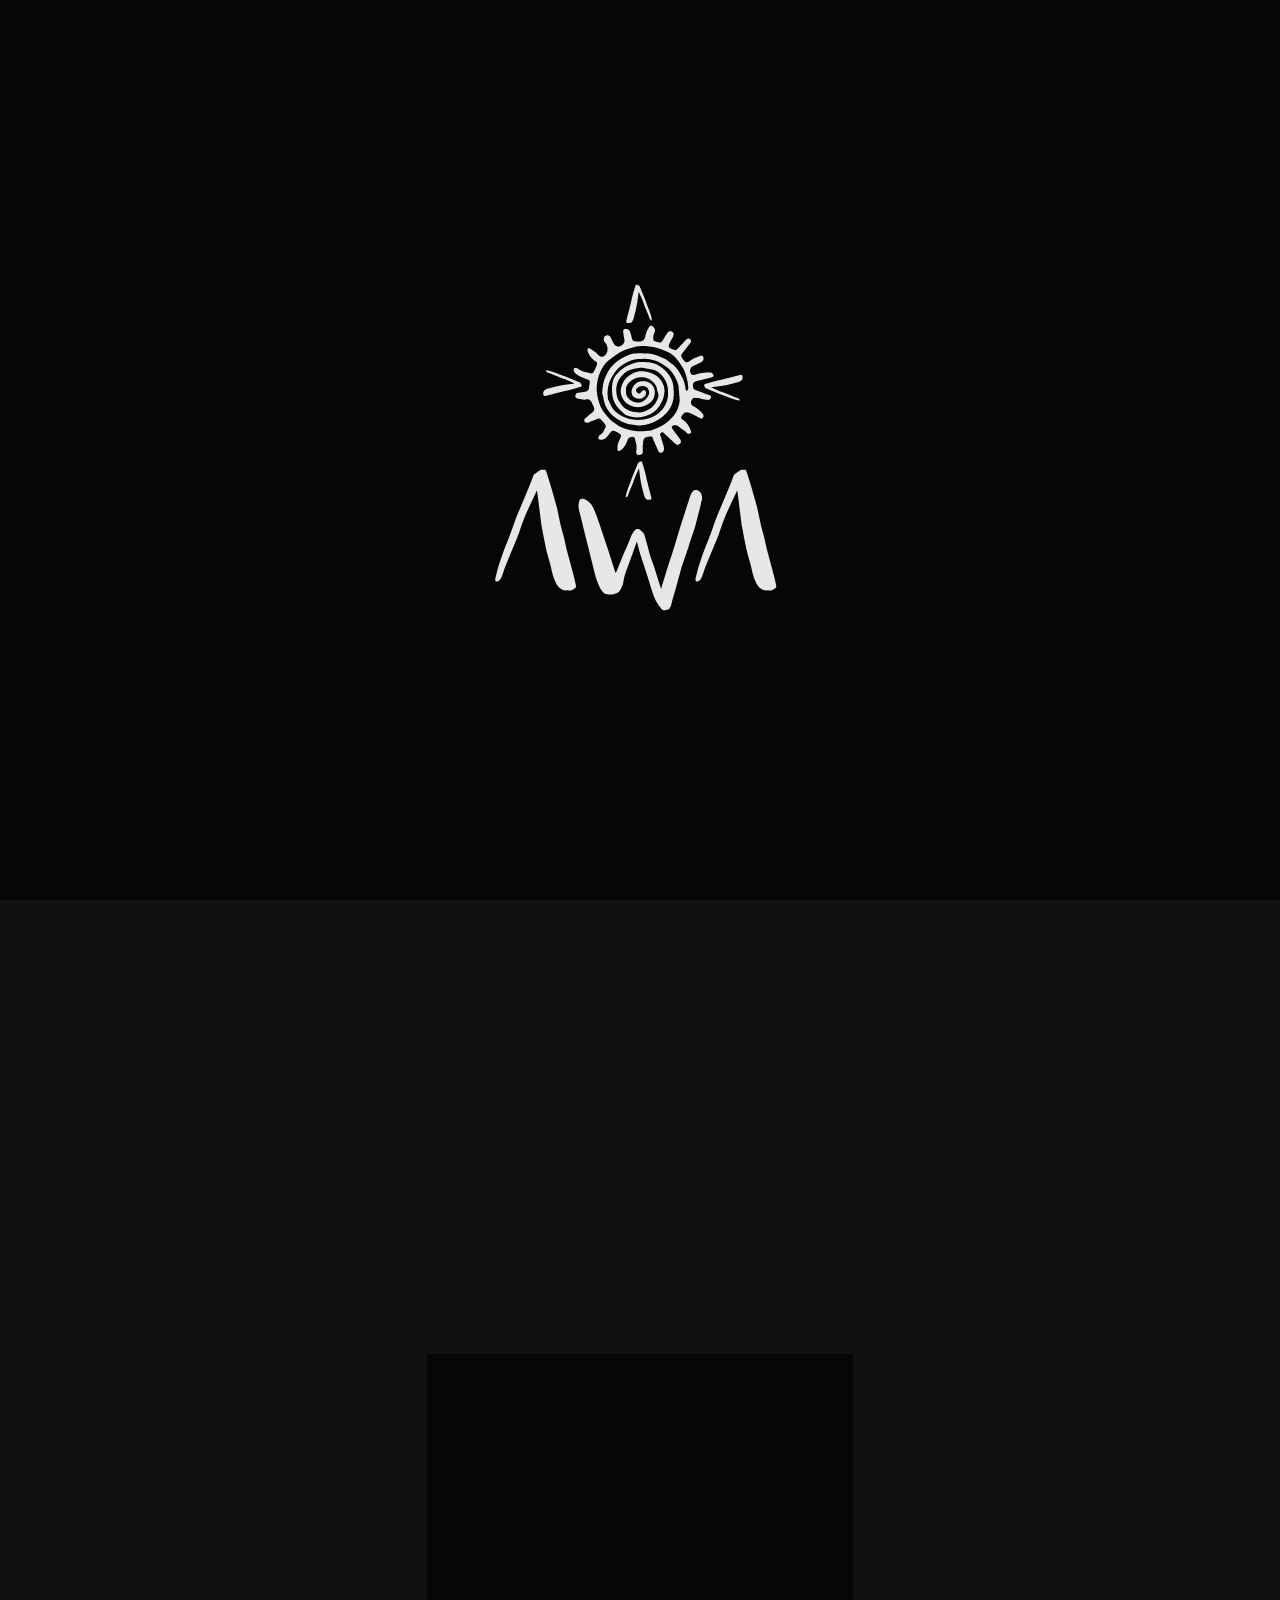
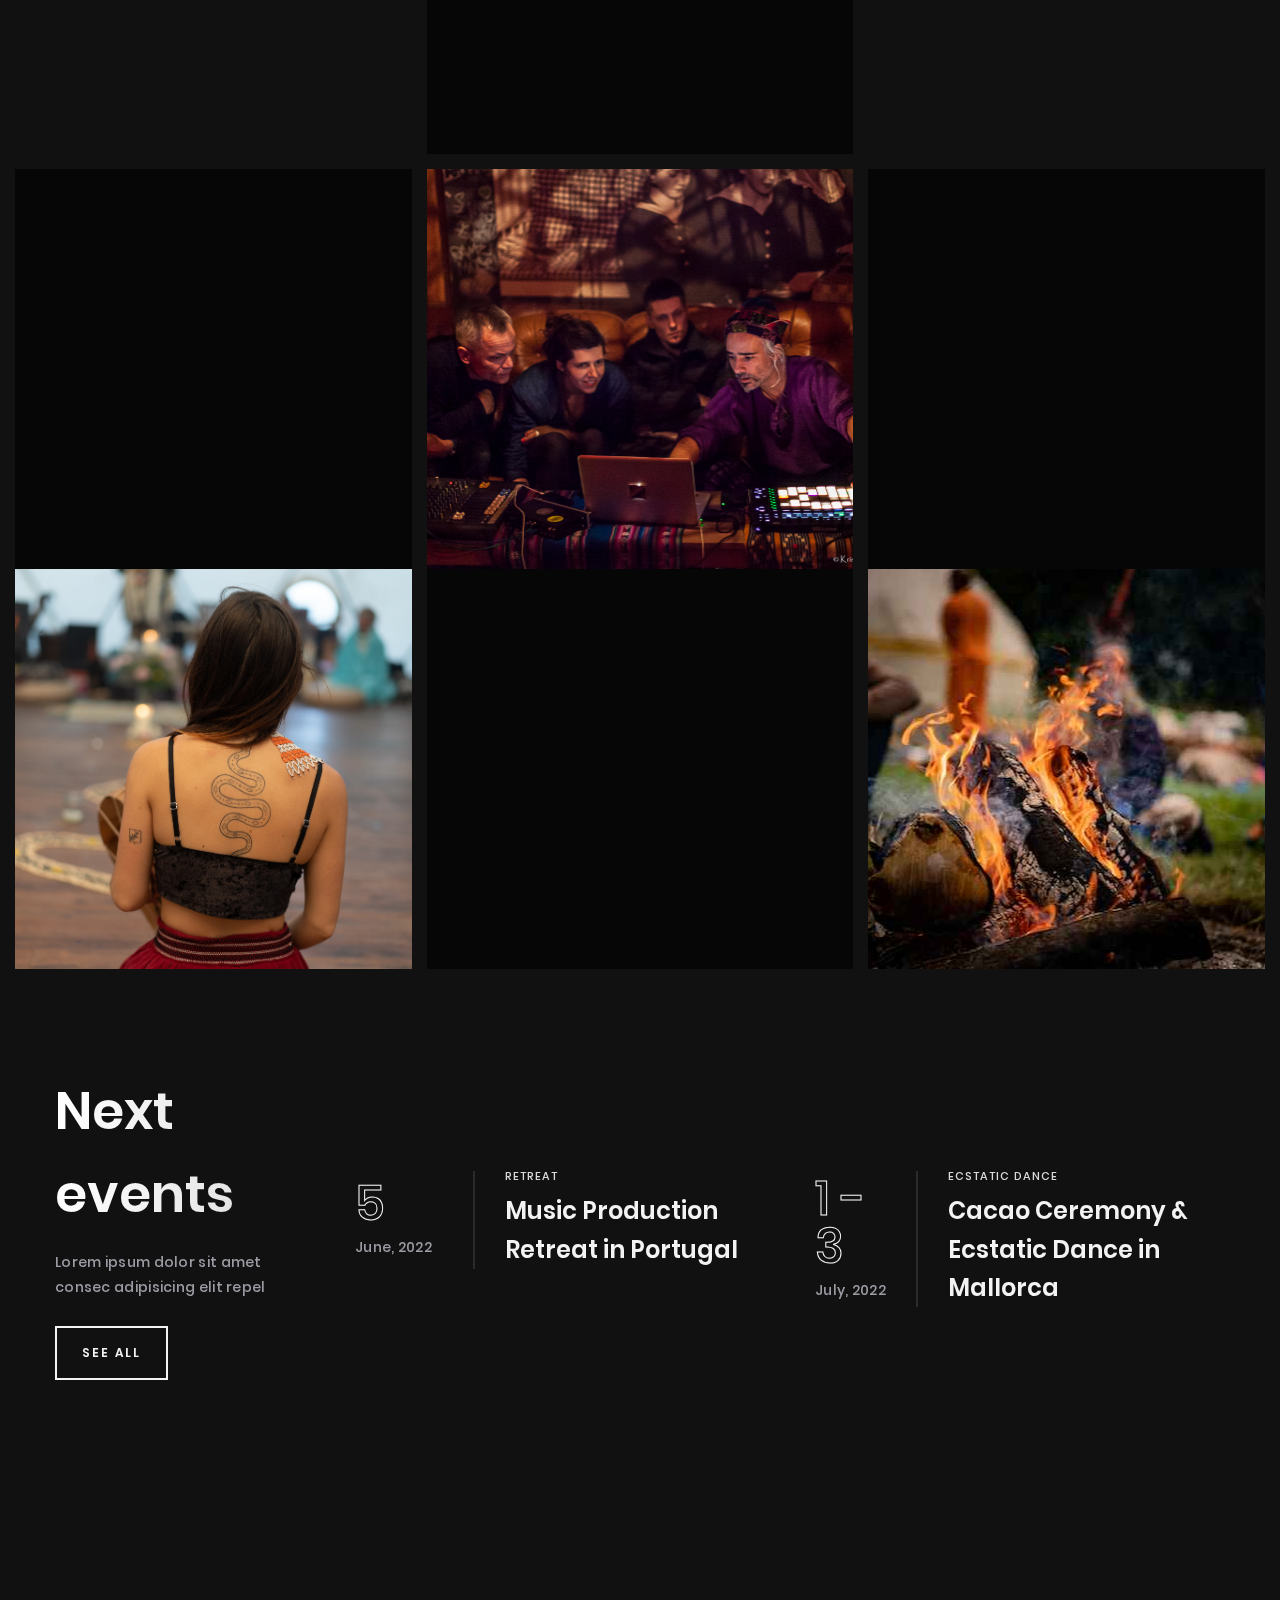
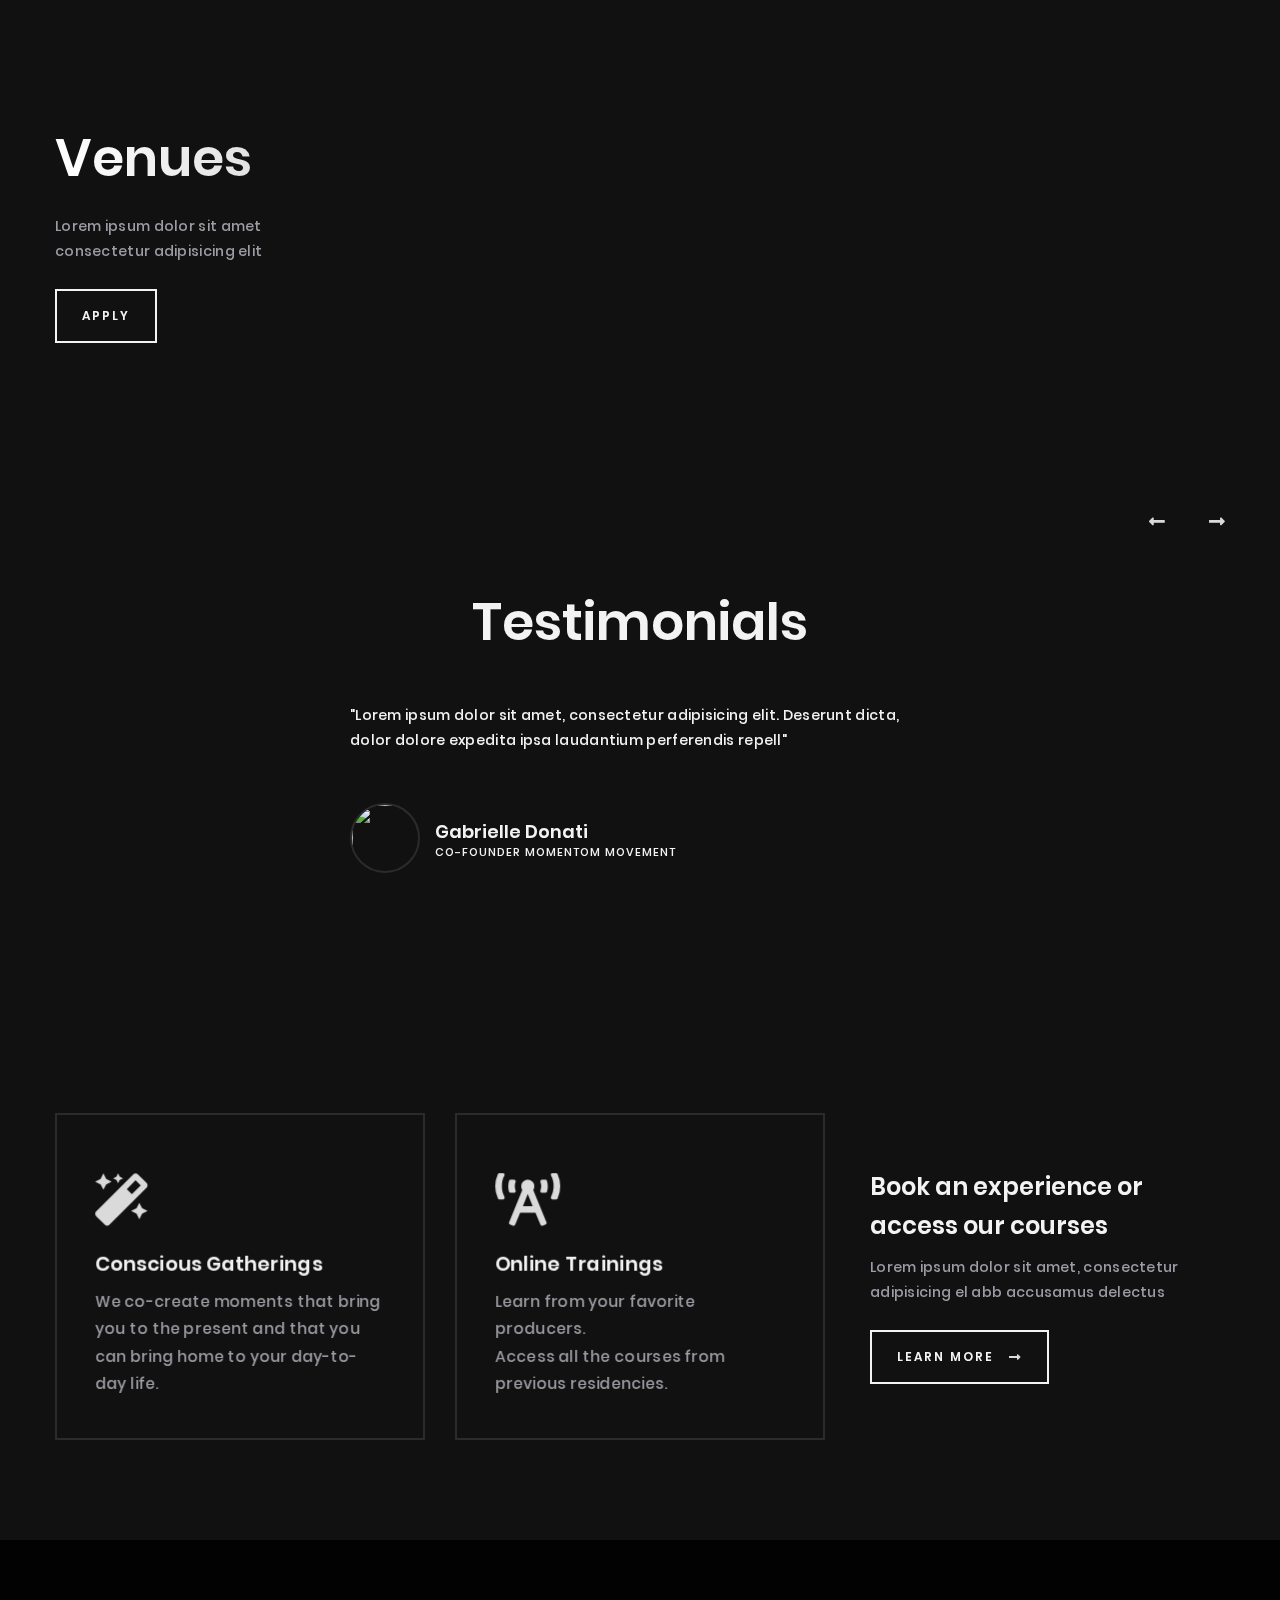
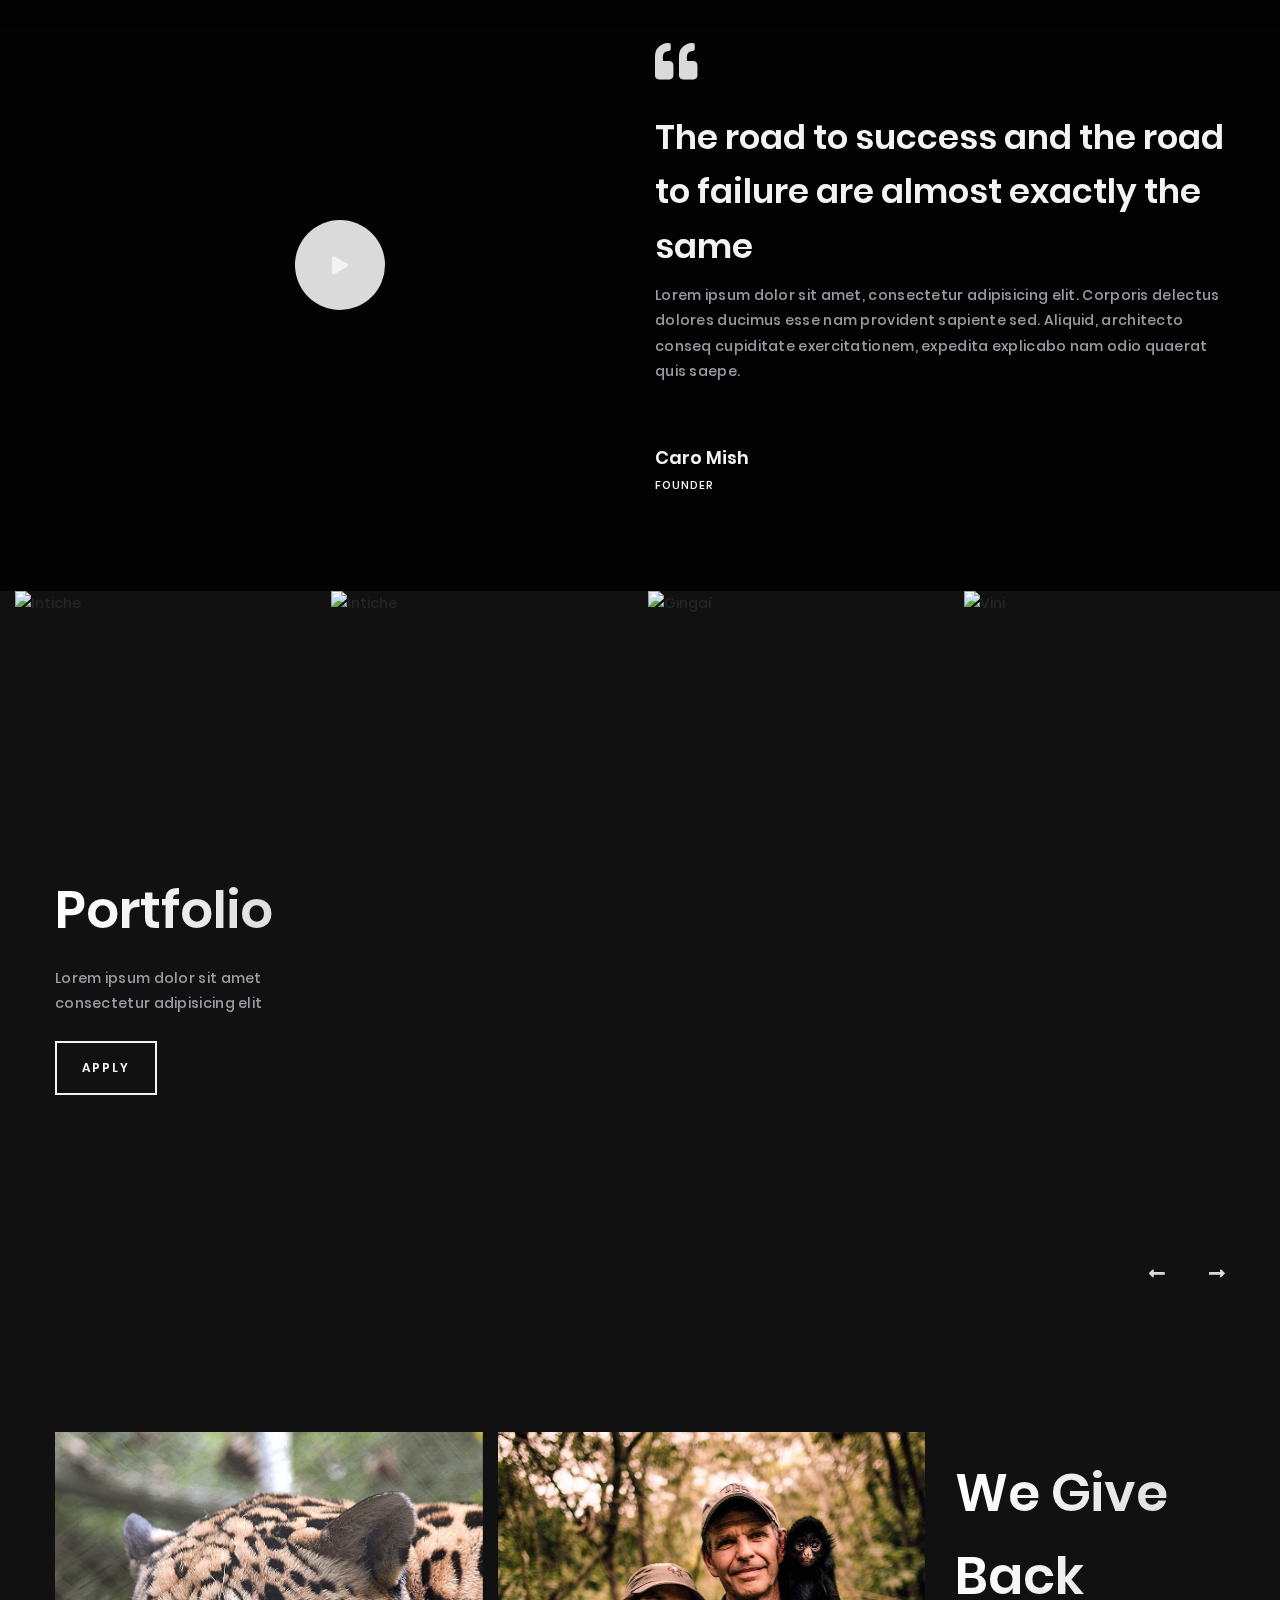
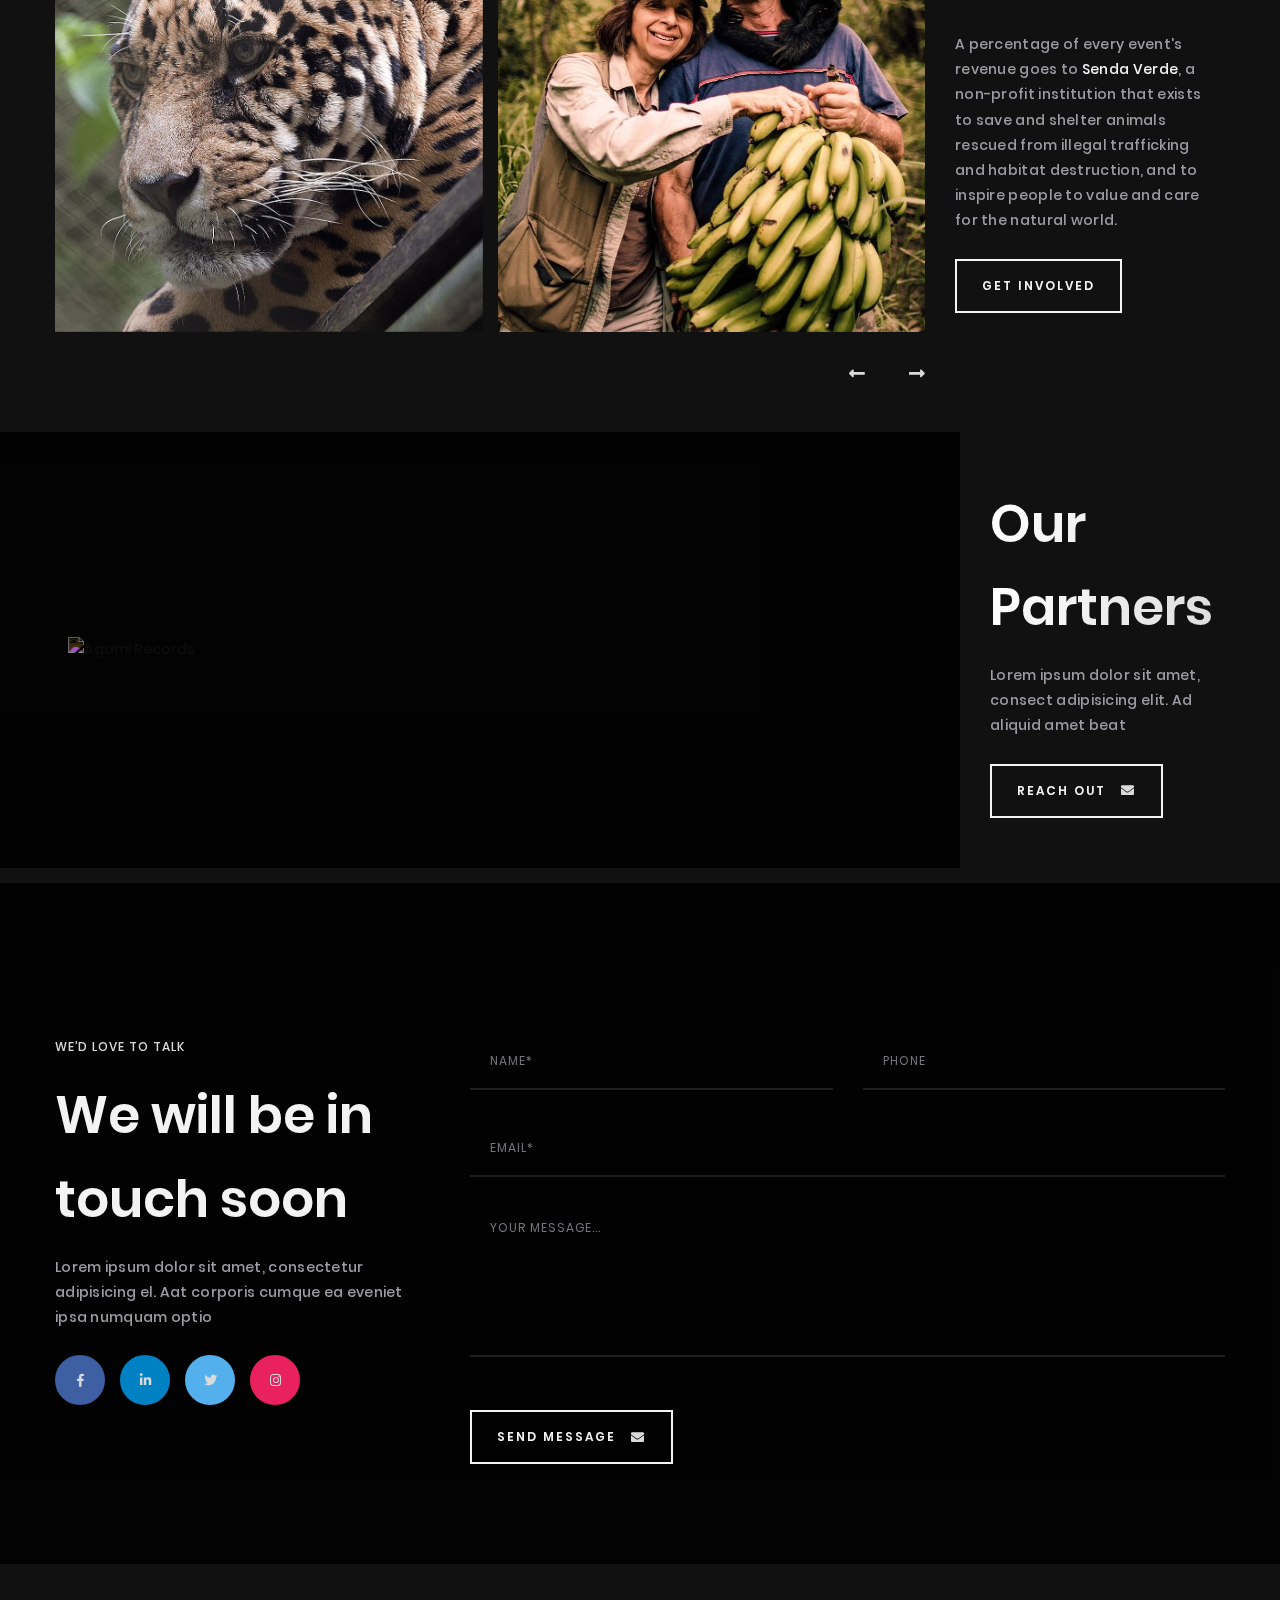
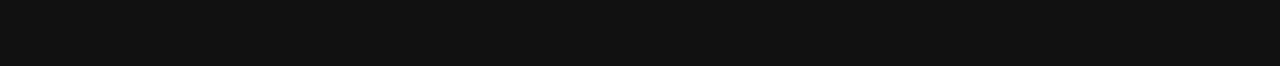
==== commit 33403c79: "Merge branch 'main' of henriquesaias/carola" ====
--- a/index.html
+++ b/index.html
@@ -31,18 +31,19 @@
 </head>
 
 <body>
+
+
+  <!-- PAGE START -->
   <main class="page-wrapper">
     <!-- Page Loader -->
     <div class="page-loader">
       <img src="images/logo.png" style="filter: brightness(2)" alt="AWA Movement logo" class="animate img-fluid">
     </div>
-
     <!-- Cursor -->
     <div class="cursor">
       <div class="cursor--inner cursor--inner-circle"></div>
       <div class="cursor--inner cursor--inner-text"></div>
     </div>
-
     <!-- Navbar -->
     <nav class="navigation-menu">
       <!-- LOGO -->
@@ -54,16 +55,41 @@
             </div>
           </a>
         </div>
+        <div class="right-side">
+          <!-- Toggle-->
+          <div class="navigation-menu--toggle-btn navigation-button">
+            <div class="toggle-btn--menu">Menu</div>
+            <div class="toggle-btn--wrapper-toggles">
+              <div class="wrapper-toggles--one"></div>
+              <div class="wrapper-toggles--two"></div>
+              <div class="wrapper-toggles--three"></div>
+            </div>
+          </div>
+        </div>
       </div>
       <!-- Main Menu-->
+      <div
+        class="navigation-menu--inner-wrapper bg-size-cover bg-position-center bg-attachment-fixed overlay black-overlay"
+        style="background-image: url('images/menu/bg.jpg'); background-size: auto; background-repeat: repeat;">
+        <div class="inner-wrapper--menu-wrapper">
+          <ul class="menu-wrapper--menu-list active-window">
+            <li class="menu-item"><a href="index.html">Home</a></li>
+            <li class="menu-item"><a href="awa.html">AWA</a></li>
+            <li class="menu-item"><a href="events.html">Events</a></li>
+            <li class="menu-item">Trainings <small>(coming soon)</small></li>
+          </ul>
+        </div>
+      </div>
       <div class="navigation--sidebar-panel">
+        <div class="sidebar-panel-toggle-close">
+          <i class="fa fa-times"></i>
+        </div>
       </div>
       </div>
     </nav>
-
     <!-- Page Content -->
     <div class="content-page-wrapper">
-      <!-- Hero section -->
+      <!-- Hero-Header -->
       <header class="hero-header">
         <div class="swiper-container swiper-hero">
           <div class="swiper-wrapper">
@@ -72,16 +98,24 @@
                 <div class="container">
                   <div class="hero-content--hero-wrapper">
                     <div class="hero-wrapper--content">
-                      <h1 class="content--hero-heading">Headline 1</h1>
-                      <h1 class="content--back-title">Headline 1</h1>
-                      <p class="content--hero-subtitle">Lorem ipsum dolor sit amet consectetur adipisicing elit
+                      <h1 class="content--hero-heading">Whole-istic</h1>
+                      <h1 class="content--back-title">Whole<br>istic</h1>
+                      <p class="content--hero-subtitle">Conscious gatherings, trainings and retreat experiences<br>
+                        <br>We co-create moments that bring you to the present and that you can bring home to your
+                        day-to-day life
                       </p>
                       <div style="display: flex">
                         <div class="button-wrapper" style="margin-right: 2em;">
-                          <a href="about.html" class="button btn-type-2">Call To Action 1</a>
-                        </div>
-                      </div>
-                    </div>
+                          <a target="_blank" href="about.html" class="button btn-type-2">Book</a>
+                          <!-- TODO: Book button should lead to wetravel -->
+                        </div>
+                        <div class="button-wrapper">
+                          <a target="_blank" href="https://youtu.be/ezohYVXU3cY" class="button btn-type-2">Watch
+                            video</a>
+                        </div>
+                      </div>
+                    </div>
+
                   </div>
                 </div>
               </div>
@@ -91,14 +125,35 @@
                 <div class="container">
                   <div class="hero-content--hero-wrapper">
                     <div class="hero-wrapper--content">
-                      <h1 class="content--hero-heading">Headline 2</h1>
-                      <h1 class="content--back-title">Headline 2</h1>
-                      <p class="content--hero-subtitle">Lorem ipsum dolor sit amet consectetur adipisicing elit</p>
+                      <h1 class="content--hero-heading">Ecstatic Dance</h1>
+                      <h1 class="content--back-title">Ecstatic<br>Dance</h1>
+                      <p class="content--hero-subtitle">Events in Ibiza, Mallorca and Portugal.<br>Join the next
+                        wave.</p>
                       <div class="button-wrapper">
-                        <a href="about.html" class="button btn-type-2">Call To Action 2</a>
-                      </div>
-                    </div>
-
+                        <a href="about.html" class="button btn-type-2">See Calendar</a>
+                        <!-- TODO: Calendar button should lead to linktree -->
+                      </div>
+                    </div>
+
+                  </div>
+                </div>
+              </div>
+            </div>
+            <div class="swiper-slide noise-bg" style="background-image: url('images/home slider/2.jpeg')">
+              <div class="hero-header--hero-content">
+                <div class="container">
+                  <div class="hero-content--hero-wrapper">
+                    <div class="hero-wrapper--content">
+                      <h1 class="content--hero-heading">Art.Music<br />& Digital</h1>
+                      <h1 class="content--back-title">Art.Music & Digital</h1>
+                      <p class="content--hero-subtitle">Learn music with your favorite producers.
+                        <br>Book a weekend crash-course.
+                        <!-- TODO: get text for this and call to action -->
+                      </p>
+                      <div class="button-wrapper">
+                        <a href="about.html" class="button btn-type-2">Know More</a>
+                      </div>
+                    </div>
                   </div>
                 </div>
               </div>
@@ -108,95 +163,206 @@
           <div class="swiper-button-next-default"><i class="fa fa-angle-right"></i></div>
         </div>
         <div class="hero-header--share-form">
+          <a href="#">
+            <div class="share-form--share-icon">
+              <i class="fas fa-envelope"></i>
+            </div>
+            <div class="share-form--share-info">
+              <p>Newsletter</p>
+              <!-- TODO hookup mailchimp popup subscribe form -->
+            </div>
+          </a>
         </div>
         <div class="hero-header--socials">
           <div class="socials--wrapper">
             <ul class="social-icons-type-1">
-              <li><a href="index.html" class="twitter"><i class="fab fa-youtube"></i></a></li>
-              <li><a href="https://www.instagram.com/awa.movement"><i class="fab fa-instagram"></i></a></li>
-              <!-- TODO: put the right social media links here -->
-              <li><a href="https://discord.gg/qAZQvcEQYb" class="facebook"><i class="fab fa-discord"></i></a></li>
+              <li><a target="_blank" href="https://www.youtube.com/@artivistasrecreando2879" class="twitter"
+                  title="Check out AWA Movement on youtube"><i class="fab fa-youtube"></i></a></li>
+              <li><a target="_blank" href="https://www.instagram.com/awa.movement" title="Connect on instagram"><i
+                    class="fab fa-instagram"></i></a></li>
+              <li><a target="_blank" href="https://t.me/+yHp5VGm6_FwxN2Y0" title="Join our telegram group"
+                  class="facebook"><i class="fab fa-telegram"></i></a></li>
+              <li><a target="_blank" href="https://chat.whatsapp.com/JpobDnKS560I0mJ1XZa0Ap"
+                  title="Join our whatsapp group" class="facebook"><i class="fab fa-whatsapp"></i></a></li>
             </ul>
           </div>
         </div>
       </header>
 
-      <!-- Previous events section -->
-      <section class="large-section portfolio-section">
+      <!-- Feature boxes-->
+      <section class="large-section feature-boxes">
         <div class="container">
-          <div class="row portfolio-section--wrapper">
-            <div class="col-xl-3 section-heading padding-right">
-              <h2 class="section-heading--title">
-                Previous Events
-              </h2>
-              <p class="section-heading--subtitle">
-                Lorem ipsum dolor sit amet consectetur adipisicing elit
-              </p>
-            </div>
-            <div class="col-xl-9">
-              <div class="portfolio-slider">
-                <div class="swiper-container portfolio-swiper-type-1 portfolio-slider-type-1">
-                  <div class="swiper-wrapper">
-                    <div class="swiper-slide">
-                      <div class="tilt-wrapper portfolio-item" data-tilt-value="10" data-tilt-speed="2000"
-                        data-tilt-scale="1" data-tilt-perspective="1200"
-                        style="background-image: url('https://static.wixstatic.com/media/e67b36_99efff871ff1436981b50fa97452399b~mv2.jpg/v1/fill/w_1024,h_768,al_c,q_85,enc_auto/e67b36_99efff871ff1436981b50fa97452399b~mv2.jpg')">
-                        <div class="portfolio-item--content-wrapper">
-                          <div class="content-wrapper--box-tilt">
-                            <h4 class="box-tilt--title">Event 1</h4>
-                            <p class="box-tilt--tag">Mallorca <span>/</span> August 2022</p>
-                          </div>
-                        </div>
-                      </div>
-                    </div>
-                    <div class="swiper-slide">
-                      <div class="tilt-wrapper portfolio-item" data-tilt-value="10" data-tilt-speed="2000"
-                        data-tilt-scale="1" data-tilt-perspective="1200"
-                        style="background-image: url('https://static.wixstatic.com/media/e67b36_99efff871ff1436981b50fa97452399b~mv2.jpg/v1/fill/w_1024,h_768,al_c,q_85,enc_auto/e67b36_99efff871ff1436981b50fa97452399b~mv2.jpg')">
-                        <div class="portfolio-item--content-wrapper">
-                          <div class="content-wrapper--box-tilt">
-                            <h4 class="box-tilt--title">Event 2</h4>
-                            <p class="box-tilt--tag">Mallorca <span>/</span> August 2022</p>
-                          </div>
-                        </div>
-                      </div>
-                    </div>
-                    <div class="swiper-slide">
-                      <div class="tilt-wrapper portfolio-item" data-tilt-value="10" data-tilt-speed="2000"
-                        data-tilt-scale="1" data-tilt-perspective="1200"
-                        style="background-image: url('https://static.wixstatic.com/media/e67b36_7b329c564df14a1da469c50195173c81~mv2.jpg/v1/fill/w_1024,h_768,al_c,q_85,enc_auto/e67b36_7b329c564df14a1da469c50195173c81~mv2.jpg')">
-                        <div class="portfolio-item--content-wrapper">
-                          <div class="content-wrapper--box-tilt">
-                            <h4 class="box-tilt--title">Event 3</h4>
-                            <p class="box-tilt--tag">Mallorca <span>/</span> August 2022</p>
-                          </div>
-                        </div>
-                      </div>
-                    </div>
-                    <div class="swiper-slide">
-                      <div class="tilt-wrapper portfolio-item" data-tilt-value="10" data-tilt-speed="2000"
-                        data-tilt-scale="1" data-tilt-perspective="1200"
-                        style="background-image: url('https://static.wixstatic.com/media/e67b36_a46e01ea140d49c791514247a59c2184~mv2.jpg/v1/fill/w_1024,h_768,al_c,q_85,enc_auto/e67b36_a46e01ea140d49c791514247a59c2184~mv2.jpg)">
-                        <div class="portfolio-item--content-wrapper">
-                          <div class="content-wrapper--box-tilt">
-                            <h4 class="box-tilt--title">Event 4</h4>
-                            <p class="box-tilt--tag">Mallorca <span>/</span> August 2022</p>
-                          </div>
-                        </div>
-                      </div>
-                    </div>
-
-                  </div>
-                </div>
-                <div class="swiper-button-prev-item"><i class="fas fa-long-arrow-alt-left"></i></div>
-                <div class="swiper-button-next-item"><i class="fas fa-long-arrow-alt-right"></i></div>
+          <div class="row feature-box-type-1">
+            <div class="col-xl-4 rev-block animation-element">
+              <div class="feature-box-type-1--inner-wrapper">
+                <div class="inner-wrapper--number">
+                  <p>01</p>
+                </div>
+                <div class="inner-wrapper--content-wrapper">
+                  <div class="content-wrapper--title">
+                    <h5>Retreats & Conscious Gatherings</h5>
+                  </div>
+                  <div class="content-wrapper--subtitle">
+                    <p>We serve, share, empower and deliver meaningful and unforgettable life changing - out of the box
+                      experiences.</p>
+                  </div>
+                </div>
+              </div>
+            </div>
+            <div class="col-xl-4 rev-block animation-element second-animation">
+              <div class="feature-box-type-1--inner-wrapper">
+                <div class="inner-wrapper--number">
+                  <p>02</p>
+                </div>
+                <div class="inner-wrapper--content-wrapper">
+                  <div class="content-wrapper--title">
+                    <h5>Trainings & Online Workshops</h5>
+                  </div>
+                  <div class="content-wrapper--subtitle">
+                    <p>Through holistic education and conscious activities shared from the heart we want to inspire,
+                      unite, raise awareness and transform the rebirth of a new era.
+                    </p>
+                  </div>
+                </div>
+              </div>
+            </div>
+            <div class="col-xl-4 rev-block animation-element third-animation">
+              <div class="feature-box-type-1--inner-wrapper">
+                <div class="inner-wrapper--number">
+                  <p>03</p>
+                </div>
+                <!-- TODO: Change the content here for the 3rd one -->
+                <div class="inner-wrapper--content-wrapper">
+                  <div class="content-wrapper--title">
+                    <h5>Tailor-made Experiences</h5>
+                  </div>
+                  <div class="content-wrapper--subtitle">
+                    <p>We welcome your guests and visitors to fully immerse in a 1:1 practice or ceremony with our
+                      world-class facilitators, and enjoy the long-lasting impact throughout their stay.</p>
+                  </div>
+                </div>
               </div>
             </div>
           </div>
         </div>
       </section>
 
-      <!-- Upcoming events section -->
+      <!-- Info Banners-->
+      <section class="info-banners-section">
+        <div class="info-banners-type-1">
+          <div class="container-fluid">
+            <div class="row">
+              <div class="col-xl-4">
+                <div class="image-wrapper bg-size-cover bg-position-center"
+                  style="background-image: url('images/info/1.jpg')">
+                </div>
+              </div>
+              <div class="col-xl-4 content-wrapper responsive-padding">
+                <div class="black-background">
+                  <div class="content-wrapper--content" data-aos="zoom-in" data-aos-delay="100"
+                    data-aos-anchor-placement="top-bottom" data-aos-easing="ease-in-out" data-aos-duration="700">
+                    <div class="content--number-wrapper heading-stroke">
+                      <img src="images/cacao icon.png" width="100" />
+                    </div>
+                    <div class="content--description-wrapper">
+                      <h5>Ecstatic Dance</h5>
+                      <p>The practice of ecstatic dance is only a few years old. Gabrielle Roth revived it in the 1970s,
+                        focusing on transpersonal psychology, Gestalt therapy, and modern body-oriented techniques.</p>
+                      <!-- <a href="event.html" class="content-wrapper--link">
+                        <p>Try it out</p>
+                        <i class="fa fa-long-arrow-alt-right"></i>
+                      </a> -->
+                    </div>
+                  </div>
+                </div>
+              </div>
+              <div class="col-xl-4 info-banners-type-1--image-inner-wrapper">
+                <div class="image-wrapper bg-size-cover bg-position-center"
+                  style="background-image: url('images/info/11.jpeg')">
+                </div>
+              </div>
+            </div>
+            <div class="row second-row">
+              <div class="col-xl-4 content-wrapper">
+                <div class="black-background">
+                  <div class="content-wrapper--content" data-aos="zoom-in" data-aos-delay="250"
+                    data-aos-anchor-placement="top-bottom" data-aos-easing="ease-in-out" data-aos-duration="700">
+                    <div class="content--number-wrapper heading-stroke">
+                      <img src="images/cacao icon.png" width="100" />
+                    </div>
+                    <div class="content--description-wrapper">
+                      <h5>Music Production</h5>
+                      <p>We fine-tune our courses to play out in an interactive and fun way, to engage you and make you
+                        come out the other end overflowing with inspiration + equipped with the tools to manifest it.
+                      </p>
+                      <!-- <a href="blog-single.html" class="content-wrapper--link">
+                        <p>Learn more</p>
+                        <i class="fa fa-long-arrow-alt-right"></i>
+                      </a> -->
+                    </div>
+                  </div>
+                </div>
+              </div>
+              <div class="col-xl-4 responsive-padding">
+                <div class="image-wrapper bg-size-cover bg-position-center"
+                  style="background-image: url('images/info/10.jpeg')">
+                </div>
+              </div>
+              <div class="col-xl-4 content-wrapper">
+                <div class="black-background">
+                  <div class="content-wrapper--content" data-aos="zoom-in" data-aos-delay="350"
+                    data-aos-anchor-placement="top-bottom" data-aos-easing="ease-in-out" data-aos-duration="700">
+                    <div class="content--number-wrapper heading-stroke">
+                      <img src="images/cacao icon.png" width="100" />
+                    </div>
+                    <div class="content--description-wrapper">
+                      <h5>Holistic Concierge</h5>
+                      <p>Lorem ipsum dolor suscipit sit sunt ame consectetur adipisicing. Earum consect</p>
+                      <!-- <a href="blog-single.html" class="content-wrapper--link">
+                        <p>Learn more</p>
+                        <i class="fa fa-long-arrow-alt-right"></i>
+                      </a> -->
+                    </div>
+                  </div>
+                </div>
+              </div>
+            </div>
+            <div class="row">
+              <div class="col-xl-4">
+                <div class="image-wrapper bg-size-cover bg-position-center"
+                  style="background-image: url('images/info/12.jpeg')">
+                </div>
+              </div>
+              <div class="col-xl-4 content-wrapper responsive-padding">
+                <div class="black-background">
+                  <div class="content-wrapper--content" data-aos="zoom-in" data-aos-delay="100"
+                    data-aos-anchor-placement="top-bottom" data-aos-easing="ease-in-out" data-aos-duration="700">
+                    <div class="content--number-wrapper heading-stroke">
+                      <img src="images/cacao icon.png" width="100" />
+                    </div>
+                    <div class="content--description-wrapper">
+                      <h5>Cacao Gratitude Circle</h5>
+                      <p>A cacao ceremony opens your heart and helps you let go of what is no longer serving you. Tune
+                        into the sacred wisdom of indigenous tradition.</p>
+                      <!-- <a href="event.html" class="content-wrapper--link">
+                        <p>Try it out</p>
+                        <i class="fa fa-long-arrow-alt-right"></i>
+                      </a> -->
+                    </div>
+                  </div>
+                </div>
+              </div>
+              <div class="col-xl-4 info-banners-type-1--image-inner-wrapper">
+                <div class="image-wrapper bg-size-cover bg-position-center"
+                  style="background-image: url('images/info/2.jpg')">
+                </div>
+              </div>
+            </div>
+          </div>
+        </div>
+      </section>
+
+      <!-- Upcoming events calendar section -->
       <section class="recent-posts large-section">
         <div class="container">
           <div class="row recent-posts-section--posts-wrapper">
@@ -207,13 +373,17 @@
               <p class="section-heading--subtitle">
                 Lorem ipsum dolor sit amet consec adipisicing elit repel
               </p>
+              <div class="button-wrapper">
+                <a class="button btn-type-2" href="calendar.html">See all</a>
+                <!-- TODO: link this button to wetravel AWA main profile page -->
+              </div>
             </div>
             <div class="col-xl-9">
               <div class="recent-posts-type-1">
                 <div class="recent-posts-type-1--posts-wrapper first-post">
                   <div class="posts-wrapper--post">
                     <div class="post--image">
-                      <a href="event.html">
+                      <a href="calendar.html">
                         <img
                           src="https://static.wixstatic.com/media/e67b36_6e2a6144dbae4e78b1b3712f1353c117~mv2.jpg/v1/fill/w_1024,h_768,al_c,q_85,enc_auto/e67b36_6e2a6144dbae4e78b1b3712f1353c117~mv2.jpg"
                           alt="" class="img-fluid">
@@ -225,16 +395,16 @@
                           <span>5</span>
                         </div>
                         <div class="date--month-year">
-                          <p>June 2022</p>
+                          <p>June, 2022</p>
                         </div>
                       </div>
                       <div class="content-wrapper--title">
                         <div class="title--tag">
-                          <a href="event.html">
+                          <a href="calendar.html">
                             <p>Retreat</p>
                           </a>
                         </div>
-                        <a href="event.html">
+                        <a href="calendar.html">
                           <h5 class="title--main-title">Music Production Retreat in Portugal</h5>
                         </a>
                       </div>
@@ -244,7 +414,7 @@
                 <div class="recent-posts-type-1--posts-wrapper second-post">
                   <div class="posts-wrapper--post">
                     <div class="post--image">
-                      <a href="event.html">
+                      <a href="calendar.html">
                         <img
                           src="https://static.wixstatic.com/media/e67b36_7b329c564df14a1da469c50195173c81~mv2.jpg/v1/fill/w_1024,h_768,al_c,q_85,enc_auto/e67b36_7b329c564df14a1da469c50195173c81~mv2.jpg"
                           alt="" class="img-fluid">
@@ -256,22 +426,529 @@
                           <span>1 - 3</span>
                         </div>
                         <div class="date--month-year">
-                          <p>July 2022</p>
+                          <p>July, 2022</p>
                         </div>
                       </div>
                       <div class="content-wrapper--title">
                         <div class="title--tag">
-                          <a href="event.html">
+                          <a href="calendar.html">
                             <p>Ecstatic Dance</p>
                           </a>
                         </div>
-                        <a href="event.html">
+                        <a href="calendar.html">
                           <h5 class="title--main-title">Cacao Ceremony & Ecstatic Dance in Mallorca</h5>
                         </a>
                       </div>
                     </div>
                   </div>
                 </div>
+              </div>
+            </div>
+
+          </div>
+        </div>
+      </section>
+
+      <!-- Venues Items Slider -->
+      <section class="large-section portfolio-section">
+        <div class="container">
+          <div class="row portfolio-section--wrapper">
+            <div class="col-xl-3 section-heading padding-right">
+              <h2 class="section-heading--title">
+                Venues
+              </h2>
+              <p class="section-heading--subtitle">
+                Lorem ipsum dolor sit amet consectetur adipisicing elit
+              </p>
+              <div class="button-wrapper">
+                <a class="button btn-type-2" href="portfolio.html">Apply</a>
+              </div>
+            </div>
+            <div class="col-xl-9">
+              <div class="portfolio-slider">
+                <div class="swiper-container portfolio-swiper-type-1 portfolio-slider-type-1">
+                  <div class="swiper-wrapper">
+                    <div class="swiper-slide">
+                      <div class="tilt-wrapper portfolio-item" data-tilt-value="10" data-tilt-speed="2000"
+                        data-tilt-scale="1" data-tilt-perspective="1200"
+                        style="background-image: url('https://static.wixstatic.com/media/e67b36_6e2a6144dbae4e78b1b3712f1353c117~mv2.jpg/v1/fill/w_1024,h_768,al_c,q_85,enc_auto/e67b36_6e2a6144dbae4e78b1b3712f1353c117~mv2.jpg')">
+                        <div class="portfolio-item--content-wrapper">
+                          <div class="content-wrapper--box-tilt">
+                            <h4 class="box-tilt--title">Volunteer</h4>
+                            <p class="box-tilt--tag">Portugal <span>/</span> Music retreat</p>
+                          </div>
+                        </div>
+                      </div>
+                    </div>
+                    <div class="swiper-slide">
+                      <div class="tilt-wrapper portfolio-item" data-tilt-value="10" data-tilt-speed="2000"
+                        data-tilt-scale="1" data-tilt-perspective="1200"
+                        style="background-image: url('https://static.wixstatic.com/media/e67b36_99efff871ff1436981b50fa97452399b~mv2.jpg/v1/fill/w_1024,h_768,al_c,q_85,enc_auto/e67b36_99efff871ff1436981b50fa97452399b~mv2.jpg')">
+                        <div class="portfolio-item--content-wrapper">
+                          <div class="content-wrapper--box-tilt">
+                            <h4 class="box-tilt--title">Fire performer</h4>
+                            <p class="box-tilt--tag">Ibiza <span>/</span> Ecstatic Dance</p>
+                          </div>
+                        </div>
+                      </div>
+                    </div>
+                    <div class="swiper-slide">
+                      <div class="tilt-wrapper portfolio-item" data-tilt-value="10" data-tilt-speed="2000"
+                        data-tilt-scale="1" data-tilt-perspective="1200"
+                        style="background-image: url('https://static.wixstatic.com/media/e67b36_7b329c564df14a1da469c50195173c81~mv2.jpg/v1/fill/w_1024,h_768,al_c,q_85,enc_auto/e67b36_7b329c564df14a1da469c50195173c81~mv2.jpg')">
+                        <div class="portfolio-item--content-wrapper">
+                          <div class="content-wrapper--box-tilt">
+                            <h4 class="box-tilt--title">DJ</h4>
+                            <p class="box-tilt--tag">Mallorca <span>/</span> Cacao Ceremony</p>
+                          </div>
+                        </div>
+                      </div>
+                    </div>
+                    <div class="swiper-slide">
+                      <div class="tilt-wrapper portfolio-item" data-tilt-value="10" data-tilt-speed="2000"
+                        data-tilt-scale="1" data-tilt-perspective="1200"
+                        style="background-image: url('https://static.wixstatic.com/media/e67b36_a46e01ea140d49c791514247a59c2184~mv2.jpg/v1/fill/w_1024,h_768,al_c,q_85,enc_auto/e67b36_a46e01ea140d49c791514247a59c2184~mv2.jpg)">
+                        <div class="portfolio-item--content-wrapper">
+                          <div class="content-wrapper--box-tilt">
+                            <h4 class="box-tilt--title">Copywriter</h4>
+                            <p class="box-tilt--tag">Remote opportunity</p>
+                          </div>
+                        </div>
+                      </div>
+                    </div>
+
+                  </div>
+                </div>
+                <div class="swiper-button-prev-item"><i class="fas fa-long-arrow-alt-left"></i></div>
+                <div class="swiper-button-next-item"><i class="fas fa-long-arrow-alt-right"></i></div>
+              </div>
+            </div>
+          </div>
+        </div>
+      </section>
+
+      <!-- 4 columns section testimonials-->
+      <h2 class="section-heading--title" style="text-align: center">
+        Testimonials
+      </h2>
+      <section class="four-columns-section">
+        <div class="one-column short hidden-mobile"></div>
+        <div class="two-columns testimonials-slider-type-1">
+          <div class="swiper-container swiper-testimonials">
+            <div class="swiper-wrapper">
+              <div class="swiper-slide">
+                <div class="testimonials-slider-wrapper">
+                  <div class="testimonials-slider-wrapper--head">
+                    <p>"Lorem ipsum dolor sit amet, consectetur adipisicing elit. Deserunt dicta, dolor dolore expedita
+                      ipsa laudantium perferendis repell"</p>
+                  </div>
+                  <div class="testimonials-slider-wrapper--body">
+                    <div class="body--testimonial-img">
+                      <img src="https://jk-studio-dev.com/templates/norto/images/team/team-1.jpg" alt=""
+                        class="img-fluid">
+                    </div>
+                    <div class="body--testimonial-info">
+                      <div class="testimonial-info--name">
+                        <h6>Gabrielle Donati</h6>
+                      </div>
+                      <div class="testimonial-info--position">
+                        <p>Co-Founder Momentom Movement</p>
+                      </div>
+                    </div>
+                  </div>
+                </div>
+              </div>
+              <div class="swiper-slide">
+                <div class="testimonials-slider-wrapper">
+                  <div class="testimonials-slider-wrapper--head">
+                    <p>"Lorem ipsum dolor sit amet, consectetur adipisicing elit. Deserunt dicta, dolor dolore expedita
+                      ipsa laudantium perferendis repell"</p>
+                  </div>
+
+                  <div class="testimonials-slider-wrapper--body">
+                    <div class="body--testimonial-img">
+                      <img src="https://jk-studio-dev.com/templates/norto/images/team/team-2.jpg" alt=""
+                        class="img-fluid">
+                    </div>
+                    <div class="body--testimonial-info">
+                      <div class="testimonial-info--name">
+                        <h6>Portrait XO</h6>
+                      </div>
+                      <div class="testimonial-info--position">
+                        <p>Award-winning AI Musician</p>
+                      </div>
+                    </div>
+                  </div>
+                </div>
+              </div>
+              <div class="swiper-slide">
+                <div class="testimonials-slider-wrapper">
+                  <div class="testimonials-slider-wrapper--head">
+                    <p>"Lorem ipsum dolor sit amet, consectetur adipisicing elit. Deserunt dicta, dolor dolore expedita
+                      ipsa laudantium perferendis repell"</p>
+                  </div>
+                  <div class="testimonials-slider-wrapper--body">
+                    <div class="body--testimonial-img">
+                      <img src="https://jk-studio-dev.com/templates/norto/images/team/team-3.jpg" alt=""
+                        class="img-fluid">
+                    </div>
+                    <div class="body--testimonial-info">
+                      <div class="testimonial-info--name">
+                        <h6>Cristoforo Gaetani</h6>
+                      </div>
+                      <div class="testimonial-info--position">
+                        <p>Founder Agami Records</p>
+                      </div>
+                    </div>
+                  </div>
+                </div>
+              </div>
+            </div>
+          </div>
+        </div>
+      </section>
+
+      <!-- Services -->
+      <section class="services-section large-section">
+        <div class="container">
+          <div class="row services-section--services-wrapper">
+
+            <div class="col-xl-4 col-md-6">
+              <div class="services-type-1">
+                <div class="services-type-1--inner-wrapper tilt-wrapper" data-tilt-value="8" data-tilt-speed="1000"
+                  data-tilt-scale="1" data-tilt-perspective="800">
+                  <div class="inner-wrapper--icon">
+                    <i class="fas fa-magic"></i>
+                  </div>
+                  <div class="inner-wrapper--title">
+                    <h6>Conscious Gatherings</h6>
+                  </div>
+                  <div class="inner-wrapper--subtitle">
+                    <p>We co-create moments that bring you to the present and that you can bring home to your
+                      day-to-day life.</p>
+                  </div>
+                </div>
+              </div>
+            </div>
+            <div class="col-xl-4 col-md-6">
+              <div class="services-type-1 mb-0">
+                <div class="services-type-1--inner-wrapper tilt-wrapper" data-tilt-value="8" data-tilt-speed="1000"
+                  data-tilt-scale="1" data-tilt-perspective="800">
+                  <div class="inner-wrapper--icon">
+                    <i class="fas fa-broadcast-tower"></i>
+                  </div>
+                  <div class="inner-wrapper--title">
+                    <h6>Online Trainings</h6>
+                  </div>
+                  <div class="inner-wrapper--subtitle">
+                    <p>Learn from your favorite producers.
+                      <br>Access all the courses from previous residencies.
+                    </p>
+                  </div>
+                </div>
+              </div>
+            </div>
+            <div class="col-xl-4 heading-wrapper padding-left">
+              <h5 class="heading-wrapper--heading white-color">
+                Book an experience or access our courses
+              </h5>
+              <p class="heading-wrapper--subtitle">
+                Lorem ipsum dolor sit amet, consectetur adipisicing el abb accusamus delectus
+              </p>
+              <div class="button-wrapper">
+                <a class="button btn-type-1" href="course.html">Learn more<i
+                    class="fas fa-long-arrow-alt-right"></i></a>
+              </div>
+            </div>
+          </div>
+        </div>
+      </section>
+
+      <!-- Quote and Video Button -->
+      <section
+        class="large-section quote-section bg-position-center bg-attachment-fixed overlay dark-overlay bg-size-cover"
+        style="background-image: url('images/quote/bg.jpg')">
+        <div class="container">
+          <div class="row quote-inner-wrapper">
+            <div class="col-xl-6">
+              <div class="video-wrapper-type-1">
+                <a class="video-toggle-type-1 video-popup" href="#video-post-1">
+                  <div class="play-btn-scale">
+                    <i class="fa fa-play"></i>
+                  </div>
+                </a>
+                <div id="video-post-1" class="white-popup-block mfp-hide mfp-fade">
+                  <div class="modal-video-box">
+                    <iframe src="https://www.youtube.com/embed/Sv511KEiIJQ" allowfullscreen></iframe>
+                    <button title="Close (Esc)" type="button" class="mfp-close">×</button>
+                  </div>
+                </div>
+              </div>
+            </div>
+            <div class="col-xl-6">
+              <div class="quote-inner-wrapper--quote-wrapper">
+                <div class="quote-wrapper--quote-icon">
+                  <i class="fas fa-quote-left"></i>
+                </div>
+                <div class="quote-wrapper--title">
+                  <h4>
+                    The road to success and the road to failure are almost exactly the same
+                  </h4>
+                </div>
+                <div class="quote-wrapper--subtitle">
+                  <p>Lorem ipsum dolor sit amet, consectetur adipisicing elit. Corporis delectus dolores
+                    ducimus esse nam provident sapiente sed. Aliquid, architecto conseq cupiditate
+                    exercitationem, expedita explicabo nam odio quaerat
+                    quis saepe.</p>
+                </div>
+                <div class="quote-wrapper--signature">
+                  <img src="https://jk-studio-dev.com/templates/norto/images/clients/signature.png" alt=""
+                    class="img-fluid">
+                </div>
+                <div class="quote-wrapper--author">
+                  <a href="portfolio-single.html">
+                    <h6>Caro Mish</h6>
+                  </a>
+                  <p class="author--position">Founder</p>
+                </div>
+              </div>
+            </div>
+          </div>
+        </div>
+      </section>
+
+      <!-- Team section -->
+      <section class="team-section">
+        <div class="container-fluid">
+          <div class="row">
+            <div class="col">
+              <div class="swiper-container swiper-team-type-1 team-slider-type-1">
+                <div class="swiper-wrapper">
+                  <div class="swiper-slide">
+                    <div class="member-wrapper">
+                      <div class="member-wrapper--img-wrapper">
+                        <img src="images/team/asia.jpeg" alt="Intiche" class="img-fluid">
+                      </div>
+                      <div class="member-wrapper--member-description">
+                        <div class="member-description--content-wrapper">
+                          <div class="content-wrapper--socials">
+                            <ul class="social-icons-type-2">
+                              <li><a href="index.html"><i class="fab fa-facebook-f"></i></a></li>
+                              <li><a href="index.html"><i class="fab fa-twitter"></i></a></li>
+                              <li><a href="https://www.instagram.com/_intiche_"><i class="fab fa-instagram"></i></a>
+                              </li>
+                            </ul>
+                          </div>
+                          <div class="content-wrapper--content">
+                            <div class="content--author-wrapper">
+                              <p class="content--position">Psychologist / Yoga Facilitator</p>
+                              <h5 class="content--name">Asia</h5>
+                            </div>
+                          </div>
+                        </div>
+                      </div>
+                    </div>
+                  </div>
+                  <div class="swiper-slide">
+                    <div class="member-wrapper">
+                      <div class="member-wrapper--img-wrapper">
+                        <img src="images/team/inti.jpg" alt="Intiche" class="img-fluid">
+                      </div>
+                      <div class="member-wrapper--member-description">
+                        <div class="member-description--content-wrapper">
+                          <div class="content-wrapper--socials">
+                            <ul class="social-icons-type-2">
+                              <li><a href="index.html"><i class="fab fa-facebook-f"></i></a></li>
+                              <li><a href="index.html"><i class="fab fa-twitter"></i></a></li>
+                              <li><a href="https://www.instagram.com/_intiche_"><i class="fab fa-instagram"></i></a>
+                              </li>
+                            </ul>
+                          </div>
+                          <div class="content-wrapper--content">
+                            <div class="content--author-wrapper">
+                              <p class="content--position">Producer</p>
+                              <h5 class="content--name">Intiche</h5>
+                            </div>
+                          </div>
+                        </div>
+                      </div>
+                    </div>
+                  </div>
+                  <div class="swiper-slide">
+                    <div class="member-wrapper">
+                      <div class="member-wrapper--img-wrapper">
+                        <img src="images/team/gingai.jpg" alt="Gingaí" class="img-fluid">
+                      </div>
+                      <div class="member-wrapper--member-description">
+                        <div class="member-description--content-wrapper">
+                          <div class="content-wrapper--socials">
+                            <ul class="social-icons-type-2">
+                              <li><a href="index.html"><i class="fab fa-facebook-f"></i></a></li>
+                              <li><a href="index.html"><i class="fab fa-twitter"></i></a></li>
+                              <li><a href="index.html"><i class="fab fa-instagram"></i></a></li>
+                            </ul>
+                          </div>
+                          <div class="content-wrapper--content">
+                            <div class="content--author-wrapper">
+                              <p class="content--position">Producer</p>
+                              <h5 class="content--name">Gingaí</h5>
+                            </div>
+                          </div>
+                        </div>
+                      </div>
+                    </div>
+                  </div>
+                  <div class="swiper-slide">
+                    <div class="member-wrapper">
+                      <div class="member-wrapper--img-wrapper">
+                        <img src="images/team/vini.jpeg" alt="Vini" class="img-fluid">
+                      </div>
+                      <div class="member-wrapper--member-description">
+                        <div class="member-description--content-wrapper">
+                          <div class="content-wrapper--socials">
+                            <ul class="social-icons-type-2">
+                              <li><a href="index.html"><i class="fab fa-facebook-f"></i></a></li>
+                              <li><a href="index.html"><i class="fab fa-twitter"></i></a></li>
+                              <li><a href="index.html"><i class="fab fa-instagram"></i></a></li>
+                            </ul>
+                          </div>
+                          <div class="content-wrapper--content">
+                            <div class="content--author-wrapper">
+                              <p class="content--position">Producer</p>
+                              <h5 class="content--name">Vini</h5>
+                            </div>
+                          </div>
+                        </div>
+                      </div>
+                    </div>
+                  </div>
+                  <div class="swiper-slide">
+                    <div class="member-wrapper">
+                      <div class="member-wrapper--img-wrapper">
+                        <img src="images/team/carola.jpg" alt="Carola" class="img-fluid">
+                      </div>
+                      <div class="member-wrapper--member-description">
+                        <div class="member-description--content-wrapper">
+                          <div class="content-wrapper--socials">
+                            <ul class="social-icons-type-2">
+                              <li><a href="index.html"><i class="fab fa-facebook-f"></i></a></li>
+                              <li><a href="index.html"><i class="fab fa-twitter"></i></a></li>
+                              <li><a href="index.html"><i class="fab fa-instagram"></i></a></li>
+                            </ul>
+                          </div>
+                          <div class="content-wrapper--content">
+                            <div class="content--author-wrapper">
+                              <p class="content--position">Founder</p>
+                              <h5 class="content--name">Caro</h5>
+                            </div>
+                          </div>
+                        </div>
+                      </div>
+                    </div>
+                  </div>
+                  <div class="swiper-slide">
+                    <div class="member-wrapper">
+                      <div class="member-wrapper--img-wrapper">
+                        <img src="images/team/vane.jpg" alt="Vanessa" class="img-fluid">
+                      </div>
+                      <div class="member-wrapper--member-description">
+                        <div class="member-description--content-wrapper">
+                          <div class="content-wrapper--socials">
+                            <ul class="social-icons-type-2">
+                              <li><a href="index.html"><i class="fab fa-facebook-f"></i></a></li>
+                              <li><a href="index.html"><i class="fab fa-twitter"></i></a></li>
+                              <li><a href="index.html"><i class="fab fa-instagram"></i></a></li>
+                            </ul>
+                          </div>
+                          <div class="content-wrapper--content">
+                            <div class="content--author-wrapper">
+                              <p class="content--position">Photographer</p>
+                              <h5 class="content--name">Vanessa</h5>
+                            </div>
+                          </div>
+                        </div>
+                      </div>
+                    </div>
+                  </div>
+                </div>
+              </div>
+            </div>
+          </div>
+        </div>
+      </section>
+
+      <!-- Portfolio Items Slider -->
+      <section class="large-section portfolio-section">
+        <div class="container">
+          <div class="row portfolio-section--wrapper">
+            <div class="col-xl-3 section-heading padding-right">
+              <h2 class="section-heading--title">
+                Portfolio
+              </h2>
+              <p class="section-heading--subtitle">
+                Lorem ipsum dolor sit amet consectetur adipisicing elit
+              </p>
+              <div class="button-wrapper">
+                <a class="button btn-type-2" href="portfolio.html">Apply</a>
+              </div>
+            </div>
+            <div class="col-xl-9">
+              <div class="portfolio-slider">
+                <div class="swiper-container portfolio-swiper-type-1 portfolio-slider-type-1">
+                  <div class="swiper-wrapper">
+                    <div class="swiper-slide">
+                      <div class="tilt-wrapper portfolio-item" data-tilt-value="10" data-tilt-speed="2000"
+                        data-tilt-scale="1" data-tilt-perspective="1200"
+                        style="background-image: url('https://static.wixstatic.com/media/e67b36_6e2a6144dbae4e78b1b3712f1353c117~mv2.jpg/v1/fill/w_1024,h_768,al_c,q_85,enc_auto/e67b36_6e2a6144dbae4e78b1b3712f1353c117~mv2.jpg')">
+                        <div class="portfolio-item--content-wrapper">
+                          <div class="content-wrapper--box-tilt">
+                            <h4 class="box-tilt--title">Volunteer</h4>
+                            <p class="box-tilt--tag">Portugal <span>/</span> Music retreat</p>
+                          </div>
+                        </div>
+                      </div>
+                    </div>
+                    <div class="swiper-slide">
+                      <div class="tilt-wrapper portfolio-item" data-tilt-value="10" data-tilt-speed="2000"
+                        data-tilt-scale="1" data-tilt-perspective="1200"
+                        style="background-image: url('https://static.wixstatic.com/media/e67b36_99efff871ff1436981b50fa97452399b~mv2.jpg/v1/fill/w_1024,h_768,al_c,q_85,enc_auto/e67b36_99efff871ff1436981b50fa97452399b~mv2.jpg')">
+                        <div class="portfolio-item--content-wrapper">
+                          <div class="content-wrapper--box-tilt">
+                            <h4 class="box-tilt--title">Fire performer</h4>
+                            <p class="box-tilt--tag">Ibiza <span>/</span> Ecstatic Dance</p>
+                          </div>
+                        </div>
+                      </div>
+                    </div>
+                    <div class="swiper-slide">
+                      <div class="tilt-wrapper portfolio-item" data-tilt-value="10" data-tilt-speed="2000"
+                        data-tilt-scale="1" data-tilt-perspective="1200"
+                        style="background-image: url('https://static.wixstatic.com/media/e67b36_7b329c564df14a1da469c50195173c81~mv2.jpg/v1/fill/w_1024,h_768,al_c,q_85,enc_auto/e67b36_7b329c564df14a1da469c50195173c81~mv2.jpg')">
+                        <div class="portfolio-item--content-wrapper">
+                          <div class="content-wrapper--box-tilt">
+                            <h4 class="box-tilt--title">DJ</h4>
+                            <p class="box-tilt--tag">Mallorca <span>/</span> Cacao Ceremony</p>
+                          </div>
+                        </div>
+                      </div>
+                    </div>
+                    <div class="swiper-slide">
+                      <div class="tilt-wrapper portfolio-item" data-tilt-value="10" data-tilt-speed="2000"
+                        data-tilt-scale="1" data-tilt-perspective="1200"
+                        style="background-image: url('https://static.wixstatic.com/media/e67b36_a46e01ea140d49c791514247a59c2184~mv2.jpg/v1/fill/w_1024,h_768,al_c,q_85,enc_auto/e67b36_a46e01ea140d49c791514247a59c2184~mv2.jpg)">
+                        <div class="portfolio-item--content-wrapper">
+                          <div class="content-wrapper--box-tilt">
+                            <h4 class="box-tilt--title">Copywriter</h4>
+                            <p class="box-tilt--tag">Remote opportunity</p>
+                          </div>
+                        </div>
+                      </div>
+                    </div>
+
+                  </div>
+                </div>
+                <div class="swiper-button-prev-item"><i class="fas fa-long-arrow-alt-left"></i></div>
+                <div class="swiper-button-next-item"><i class="fas fa-long-arrow-alt-right"></i></div>
               </div>
             </div>
           </div>
@@ -355,6 +1032,65 @@
         </div>
       </section>
 
+      <!-- Clients slider -->
+      <section class="clients-slider">
+        <div class="container-fluid ">
+          <div class="row clients-slider--clients-wrapper">
+            <div class="col-xl-9 clients-slider-type-1 bg-position-center overlay dark-overlay bg-size-cover">
+              <div class="swiper-container clients-container-type-1">
+                <div class="swiper-wrapper clients-container-type-1--clients-wrapper">
+                  <div class="swiper-slide clients-wrapper--clients-slide">
+                    <a href="https://www.agamirecords.org" target="_blank" class="clients-slide--clients-inner">
+                      <img src="images/agami_logo_variation2.png" style="filter: invert(1)" alt="Agami Records"
+                        class="img-fluid">
+                    </a>
+                  </div>
+                  <div class="swiper-slide clients-wrapper--clients-slide">
+                    <a href="https://www.instagram.com/ecstaticdanceericeira" target="_blank"
+                      class="clients-slide--clients-inner">
+                      <img src="images/ericeira logo.png" alt="" class="img-fluid">
+                    </a>
+                  </div>
+                  <div class="swiper-slide clients-wrapper--clients-slide">
+                    <a href="https://www.instagram.com/artivistasrecreando" target="_blank"
+                      class="clients-slide--clients-inner">
+                      <img src="images/artivistas logo.png" alt="" class="img-fluid">
+                    </a>
+                  </div>
+                  <div class="swiper-slide clients-wrapper--clients-slide">
+                    <a href="https://www.momentomcollective.com" target="_blank" class="clients-slide--clients-inner">
+                      <img src="https://www.momentomcollective.com/wp-content/uploads/2019/09/black-logo.png"
+                        style="filter: invert(1)" alt="" class="img-fluid">
+                    </a>
+                  </div>
+                  <div class="swiper-slide clients-wrapper--clients-slide">
+                    <a href="https://www.dharmaartinbalance.com" target="_blank" class="clients-slide--clients-inner">
+                      <img src="images/dharma logo.png" style="filter: invert(1)" alt="" class="img-fluid">
+                    </a>
+                  </div>
+                  <div class="swiper-slide clients-wrapper--clients-slide">
+                    <a href="https://www.agamirecords.org" target="_blank" class="clients-slide--clients-inner">
+                      <img src="images/seedsoflight logo.png" alt="" class="img-fluid">
+                    </a>
+                  </div>
+                </div>
+              </div>
+            </div>
+            <div class="col-xl-3 section-heading padding-left">
+              <h2 class="section-heading--title">
+                Our Partners
+              </h2>
+              <p class="section-heading--subtitle">
+                Lorem ipsum dolor sit amet, consect adipisicing elit. Ad aliquid amet beat
+              </p>
+              <div class="button-wrapper">
+                <a class="button btn-type-1" href="about.html">Reach out<i class="fas fa-envelope"></i></a>
+              </div>
+            </div>
+          </div>
+        </div>
+      </section>
+
       <!-- Contact form-->
       <section
         class="contact-form-section large-section bg-size-cover bg-attachment-fixed bg-position-center overlay dark-overlay"
@@ -419,16 +1155,141 @@
         </div>
       </section>
     </div>
-    <!-- Footer -->
+    <!-- Parallax Footer -->
     <footer class="footer">
+      <!-- <div class="container">
+        <div class="row footer-head">
+          <div class="col-xl-3 col-lg-6 col-sm-12">
+            <div class="sidebar-widget">
+              <h6 class="sidebar-widget--sidebar-title">Latest Posts</h6>
+              <ul class="sidebar-widget--post-list">
+                <li class="post-list--post">
+                  <a href="index.html">
+                    <div class="post--img-wrapper">
+                      <img src="http://via.placeholder.com/1920x1280" alt="" class="img-fluid">
+                    </div>
+                  </a>
+                  <div class="post--post-body">
+                    <a href="index.html">
+                      <h6>Good design is…</h6>
+                    </a>
+                    <div class="post-body--description-box">
+                      <p class="description-box--date">June 12, 2020</p>
+                    </div>
+                  </div>
+                </li>
+                <li class="post-list--post">
+                  <a href="index.html">
+                    <div class="post--img-wrapper">
+                      <img src="http://via.placeholder.com/1920x1280" alt="" class="img-fluid">
+                    </div>
+                  </a>
+                  <div class="post--post-body">
+                    <a href="index.html">
+                      <h6>8 tips for your…</h6>
+                    </a>
+                    <div class="post-body--description-box">
+                      <p class="description-box--date">May 28, 2020</p>
+                    </div>
+                  </div>
+                </li>
+                <li class="post-list--post">
+                  <a href="index.html">
+                    <div class="post--img-wrapper">
+                      <img src="http://via.placeholder.com/1920x1280" alt="" class="img-fluid">
+                    </div>
+                  </a>
+                  <div class="post--post-body">
+                    <a href="index.html">
+                      <h6>The great debate…</h6>
+                    </a>
+                    <div class="post-body--description-box">
+                      <p class="description-box--date">Nov 16, 2020</p>
+                    </div>
+                  </div>
+                </li>
+              </ul>
+            </div>
+          </div>
+          <div class="col-xl-3 col-lg-6 col-sm-12">
+            <div class="sidebar-widget">
+              <h6 class="sidebar-widget--sidebar-title">Dribble Feed</h6>
+              <div class="sidebar-widget--social-networks">
+                <div class="social-networks--dribble-widget">
+                  <a href="https://dribbble.com/" class="gallery--image-item">
+                    <img src="http://via.placeholder.com/1920x1280" alt="" class="img-fluid">
+                    <i class="fab fa-dribbble"></i>
+                  </a>
+                  <a href="https://dribbble.com/" class="gallery--image-item">
+                    <img src="http://via.placeholder.com/1920x1280" alt="" class="img-fluid">
+                    <i class="fab fa-dribbble"></i>
+                  </a>
+                  <a href="https://dribbble.com/" class="gallery--image-item">
+                    <img src="http://via.placeholder.com/1920x1280" alt="" class="img-fluid">
+                    <i class="fab fa-dribbble"></i>
+                  </a>
+                  <a href="https://dribbble.com/" class="gallery--image-item">
+                    <img src="http://via.placeholder.com/1920x1280" alt="" class="img-fluid">
+                    <i class="fab fa-dribbble"></i>
+                  </a>
+                  <a href="https://dribbble.com/" class="gallery--image-item">
+                    <img src="http://via.placeholder.com/1920x1280" alt="" class="img-fluid">
+                    <i class="fab fa-dribbble"></i>
+                  </a>
+                  <a href="https://dribbble.com/" class="gallery--image-item">
+                    <img src="http://via.placeholder.com/1920x1280" alt="" class="img-fluid">
+                    <i class="fab fa-dribbble"></i>
+                  </a>
+                </div>
+              </div>
+            </div>
+          </div>
+          <div class="col-xl-3 col-lg-6 col-sm-12">
+            <div class="sidebar-widget">
+              <h6 class="sidebar-widget--sidebar-title">Contact Info</h6>
+              <div class="sidebar-widget--contacts">
+                <ul class="contacts--contact-info">
+                  <li><i class="fa fa-map-marker"></i>
+                    <p>Factory, London, W2 5JU</p>
+                  </li>
+                  <li><i class="fa fa-envelope"></i><a href="index.html">example@gmail.com</a></li>
+                  <li><i class="fa fa-phone"></i><a href="index.html">Phone: 1-123-222-567</a></li>
+                  <li><i class="fas fa-at"></i><a href="index.html">nastyakorbet@gmail.com</a></li>
+                </ul>
+              </div>
+            </div>
+          </div>
+          <div class="col-xl-3 col-lg-6 col-sm-12">
+            <div class="sidebar-widget">
+              <h6 class="sidebar-widget--sidebar-title">Tag Cloud</h6>
+              <div class="sidebar-widget--tag-cloud">
+                <a href="index.html" class="tag-cloud--tag">Solution</a>
+                <a href="index.html" class="tag-cloud--tag">Design</a>
+                <a href="index.html" class="tag-cloud--tag">Visual</a>
+                <a href="index.html" class="tag-cloud--tag">Gallery</a>
+                <a href="index.html" class="tag-cloud--tag">Scss</a>
+                <a href="index.html" class="tag-cloud--tag">Creative</a>
+                <a href="index.html" class="tag-cloud--tag">Famous</a>
+                <a href="index.html" class="tag-cloud--tag">People</a>
+                <a href="index.html" class="tag-cloud--tag">Food</a>
+                <a href="index.html" class="tag-cloud--tag">Science</a>
+                <a href="index.html" class="tag-cloud--tag">HTML</a> <a href="index.html"
+                  class="tag-cloud--tag">Photo</a>
+              </div>
+            </div>
+          </div>
+        </div>
+      </div> -->
       <div class="footer-body">
         <div class="footer-body--wrapper">
-          <p>@ 2022 AWA Movement, All Rights Reserved</p>
+          <p>@ 2023 AWA Movement, All Rights Reserved</p>
         </div>
       </div>
     </footer>
   </main>
   <!-- PAGE END -->
+
+  <!-- INCLUDE SCRIPTS START -->
 
   <!--Jquery-->
   <script src="js/jquery-3.3.1.min.js"></script>
@@ -458,7 +1319,8 @@
   <script src="js/jquery-ui.min.js"></script>
   <!-- Main JS-file -->
   <script src="js/main.js"></script>
-  <!-- Email JS -->
+  <!-- INCLUDE SCRIPTS END -->
+
   <script type="text/javascript" src="https://cdn.jsdelivr.net/npm/@emailjs/browser@3/dist/email.min.js">
   </script>
   <script type="text/javascript">
